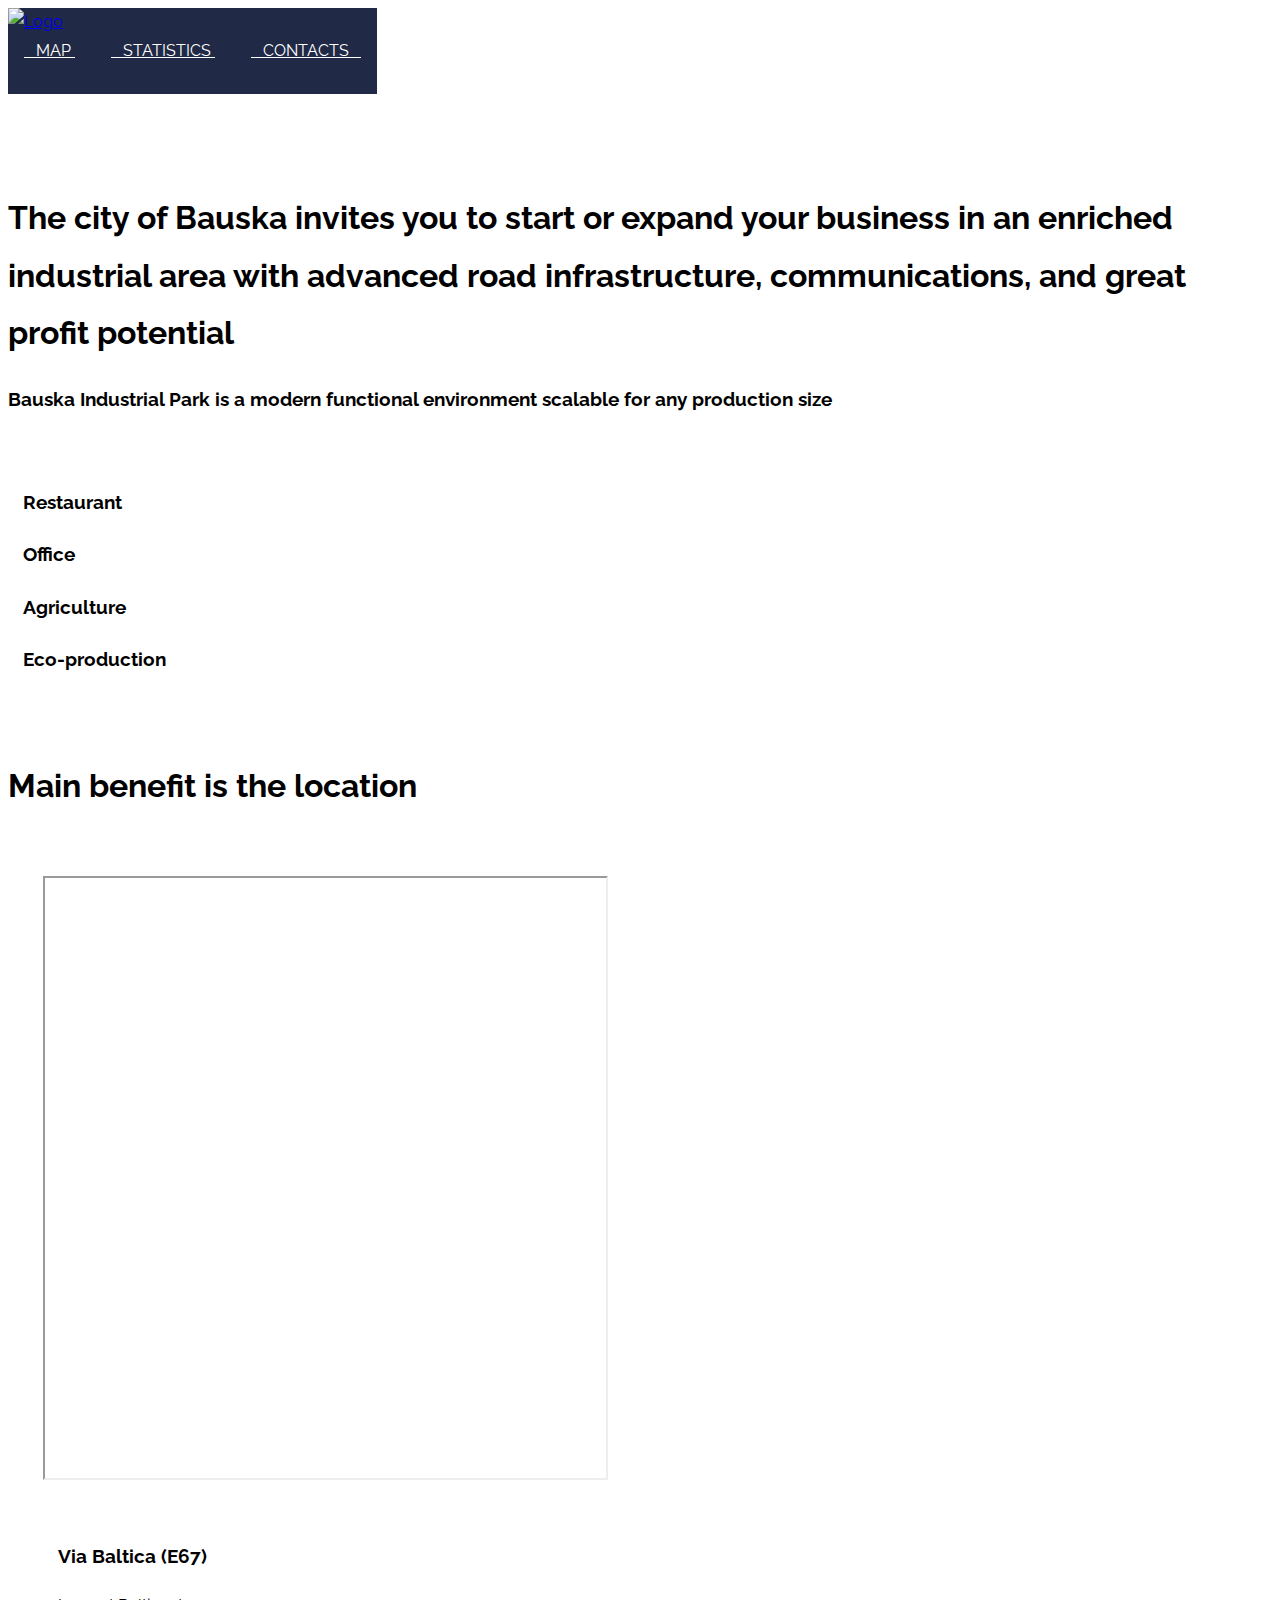
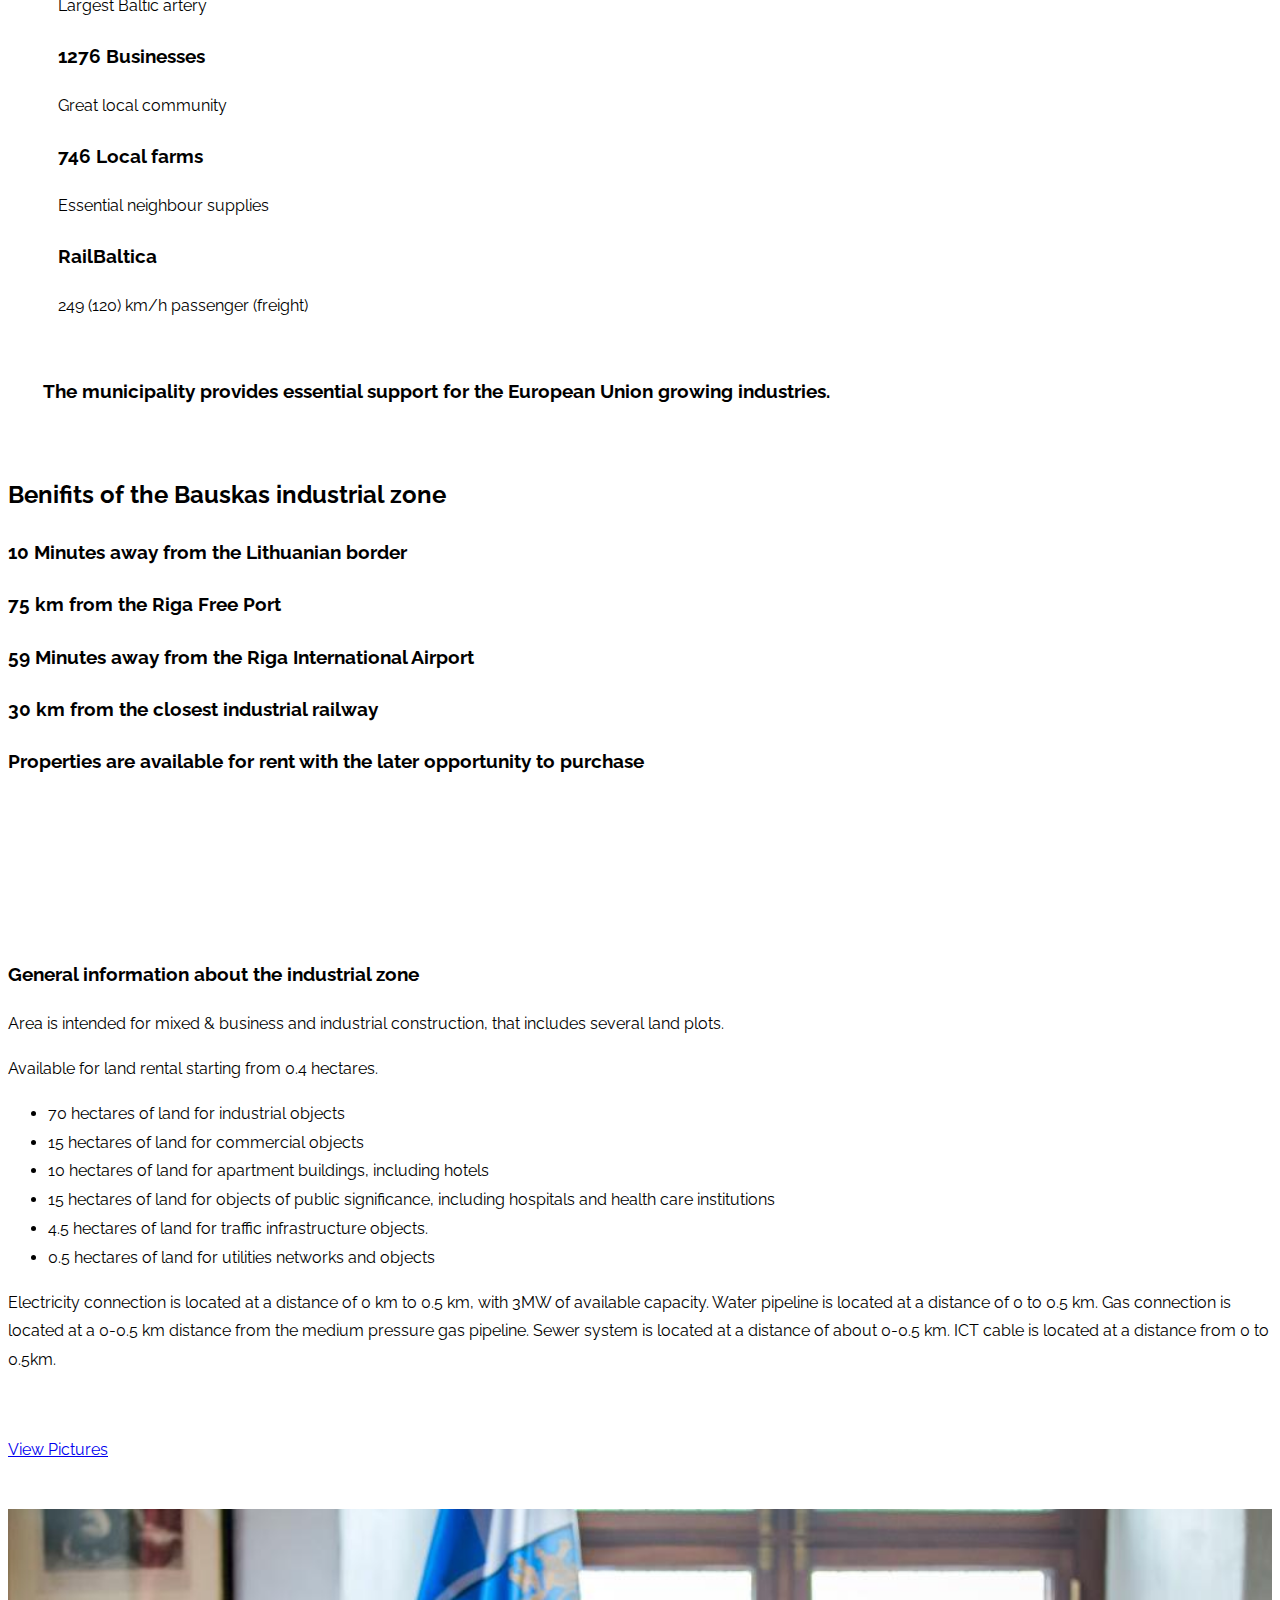
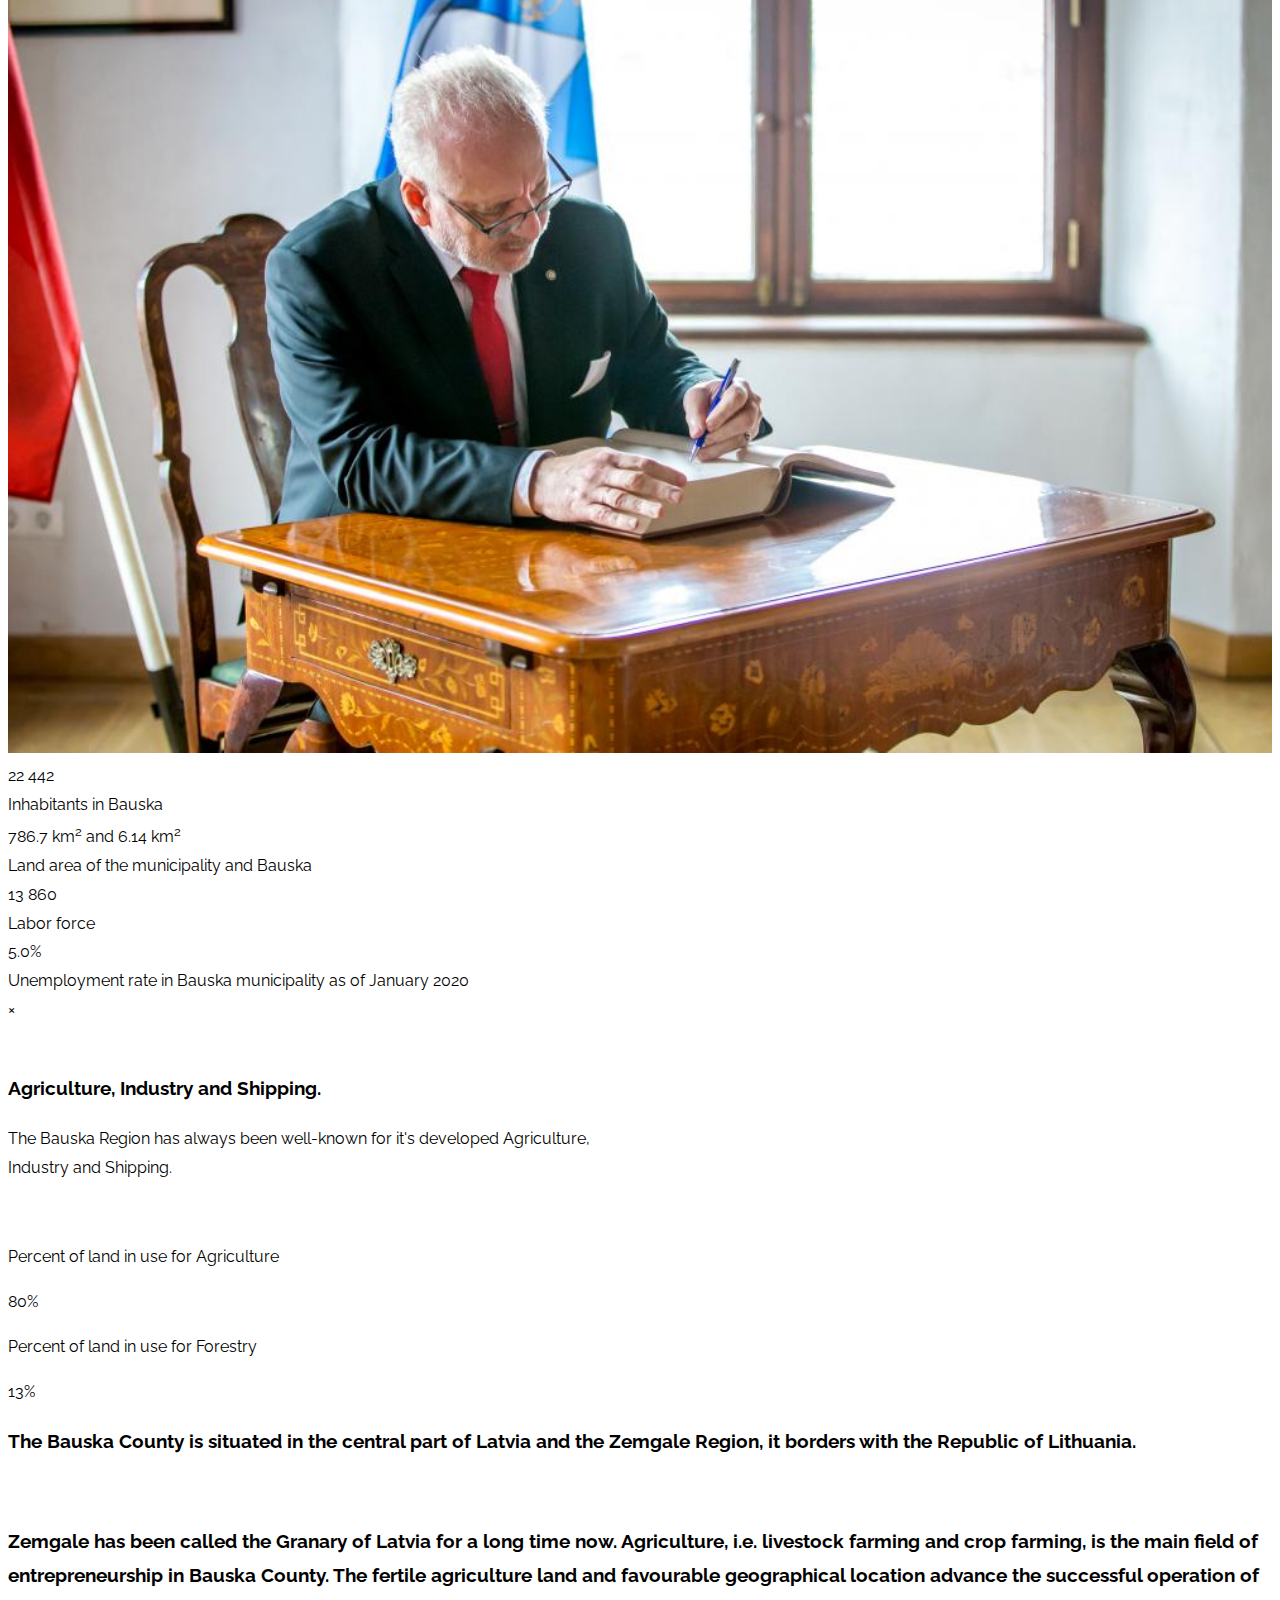
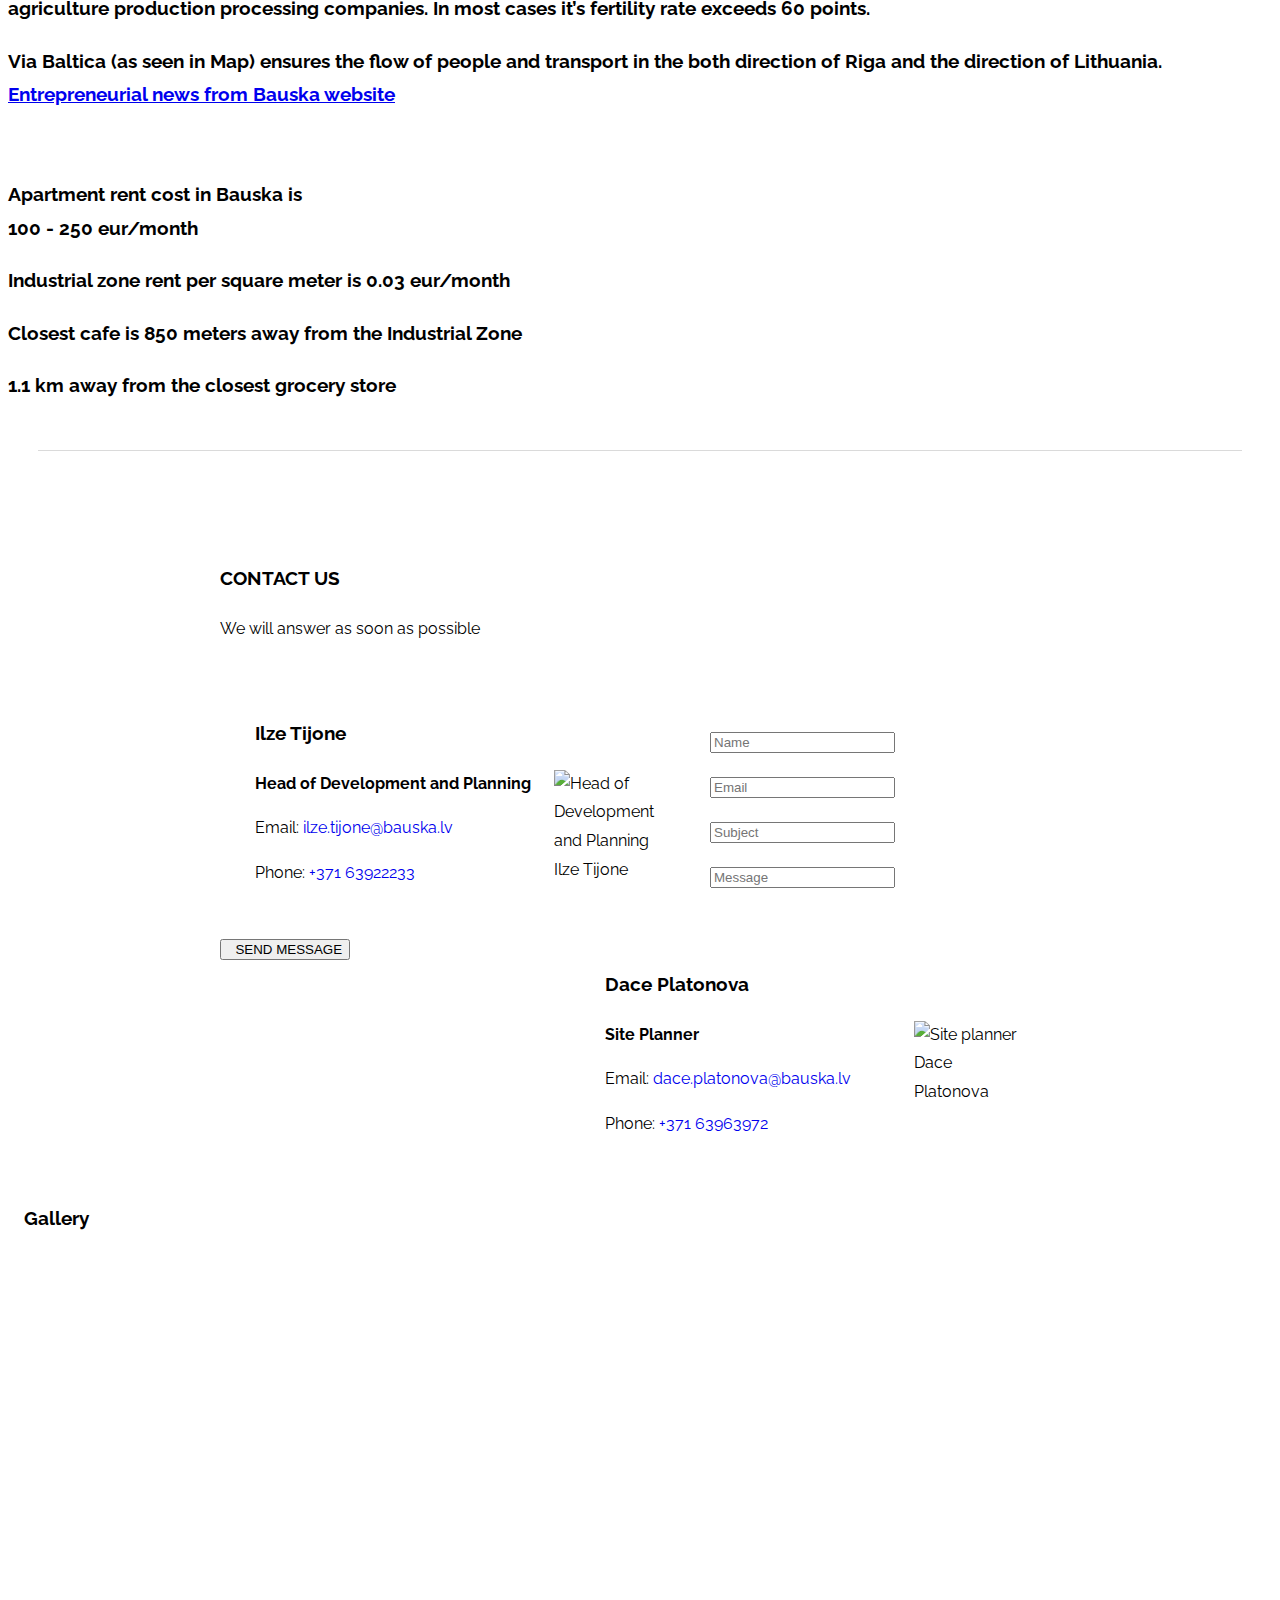
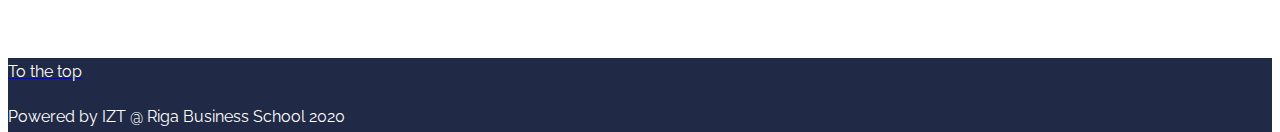
==== index.html @ b5bf2b2e "Merge branches 'master' and 'master' of https://github.com/Romans-Sleepwalking/IZT into master" ====
<!DOCTYPE html>
<html lang="en">
<head>
<title>Business in Bauska</title>
<link rel="shortcut icon" href="favicon.png" type="image/x-icon">
<meta charset="UTF-8">
<meta name="Description" content="Bauska Industrial & Logistics Park offers land for industry and production facilities in a great location with the necessary infrastructure.">
<meta name="theme-color" content="#202945"/>
<meta name="viewport" content="width=device-width, initial-scale=1">
<link rel="stylesheet" href="StyleShit_2.css">
<link rel="stylesheet" href="https://fonts.googleapis.com/css?family=Raleway&display=swap">
<!-- an old library <link rel="stylesheet" href="https://use.fontawesome.com/releases/v5.15.1/css/all.css"> -->
    <!-- the latest library --> <script src="https://kit.fontawesome.com/9f3296d911.js" crossorigin="anonymous"></script>
<link rel="stylesheet" href="https://unpkg.com/leaflet@1.7.1/dist/leaflet.css"
integrity="sha512-xodZBNTC5n17Xt2atTPuE1HxjVMSvLVW9ocqUKLsCC5CXdbqCmblAshOMAS6/keqq/sMZMZ19scR4PsZChSR7A=="
crossorigin=""/>
<link rel="preconnect" href="https://api.mapbox.com/">
<link rel="preconnect" href="https://i.ytimg.com/">
<meta name="google-site-verification" content="8befdf7PyjeFQFOHaPGNBQZvzkRqm1LrYSgdtpUJb5E" />
</head>
<div>
    <style>
        body,h1,h2,h3,h4,h5,h6 {font-family: "Raleway", sans-serif}
        body, html {
            height: 100%;
            line-height: 1.8;
        }
        /* Full height image header */
        .bgimg-1 {
            background-position: center;
            background-size: cover;
            background-image: url("/BIZ Website/IZT/Images/MainBG.jpg");
            min-height: 100%;
        }
        .w3-bar .w3-button {
            padding: 16px;
        }
        /* Styles for the map section */
        .leftfloat {
            float: left;
            width: 50%;
        }
        .fa-th {
            color: white;
        }
        .fa-envelope {
            color: white;
        }
    </style>
<!-- Navbar (sit on top) -->
<div class="w3-top">
    <div class="w3-bar w3-card" id="myNavbar" style="background-color: #202945; z-index:1001;position:fixed">
        <!--LOGO-->
        <div class="w3-bar-item">
        <a href="#home"><img src="Images/logo.svg" style="width:42.38px; height:45px" alt="Logo"></a>
        </div>
        <!-- Right-sided navbar links -->
        <div class="w3-right w3-hide-small">
            <!-- &#160; that is an extra space -->
            <a href="#map" class="w3-bar-item w3-button" style="color:white"><i class="fa fa-map"></i>&#160;&#160;&#160;MAP&#160;</a>
            <a href="#stats" class="w3-bar-item w3-button" style="color:white"><i class="fa fa-bar-chart"></i>&#160;&#160;&#160;STATISTICS&#160;</a>
            <a href="#contact" class="w3-bar-item w3-button" style="color:white"><i class="fa fa-paper-plane"></i>&#160;&#160;&#160;CONTACTS&#160;&#160;&#160;</a>
        </div>
        <!-- Hide right-floated links on small screens and replace them with a menu icon -->
        <a href="javascript:void(0)" class="w3-bar-item w3-button w3-right w3-hide-large w3-hide-medium" onclick="w3_open()">
            <i class="fa fa-bars"></i>
        </a>
    </div>
</div>
<!-- Sidebar on small screens when clicking the menu icon -->
<nav class="w3-sidebar w3-bar-block w3-black w3-card w3-animate-left w3-hide-medium w3-hide-large" style="display:none" id="mySidebar">
    <a href="javascript:void(0)" onclick="w3_close()" class="w3-bar-item w3-button w3-large w3-padding-16">Close ×</a>
    <a href="#map" onclick="w3_close()" class="w3-bar-item w3-button">MAP</a>
    <a href="#stats" onclick="w3_close()" class="w3-bar-item w3-button">STATS</a>
    <a href="#contact" onclick="w3_close()" class="w3-bar-item w3-button">CONTACTS</a>
</nav>
<!-- Welcome Video -->
<div id="home">
    
<div id="tm-video-container">
    <video autoplay muted loop id="tm-video">
        <!-- Video resolution should be 1600x900 -->
        <source src="video/welcomevideo_Trim.mp4" type="video/mp4">
    </video>
</div>
</div>

<!-- Intro and Map -->
    <div class="w3-container w3-row w3-center w3-padding-100">
        <h1>The city of Bauska invites you to start or expand your business in an enriched industrial area with advanced road infrastructure, communications, and great profit potential</h1>
        <h3>Bauska Industrial Park is a modern functional environment scalable for any production size</h3>
    </div>
    <div class="w3-container" style="padding:30px 15px 40px">
        <!-- Connotations with Icons -->
        <div class="w3-row-padding w3-center" style="margin-top:20px">
            <div class="w3-quarter">
                <i class="fas fa-utensils w3-margin-bottom w3-jumbo w3-center"></i>
                <h3>Restaurant<br/></h3>
            </div>
            <div class="w3-quarter">
                <i class="fas fa-building w3-margin-bottom w3-jumbo"></i>
                <h3>Office</h3>
            </div>
            <div class="w3-quarter">
                <i class="fas fa-tractor w3-margin-bottom w3-jumbo"></i>
                <h3>Agriculture</h3>
            </div>
            <div class="w3-quarter">
                <i class="fa fa-industry w3-margin-bottom w3-jumbo"></i>
                <h3>Eco-production</h3>
            </div>
        </div>
    </div>

    <div class="w3-container w3-row w3-center w3-padding-30">
        <h1>Main benefit is the location</h1>
    </div>

<script src="https://unpkg.com/leaflet@1.7.1/dist/leaflet.js"
   integrity="sha512-XQoYMqMTK8LvdxXYG3nZ448hOEQiglfqkJs1NOQV44cWnUrBc8PkAOcXy20w0vlaXaVUearIOBhiXZ5V3ynxwA=="
   crossorigin=""></script>
<div id="map">
<div id="mapid" style="margin-top:40px; float:right; width:50%; height:600px; position:relative; z-index: 998;">
<script type="text/javascript" src="geojson.js"></script>
<script>
    var mymap = L.map('mapid',{
        scrollWheelZoom: false
    }).setView([56.4096, 24.2236], 13);

    L.tileLayer('https://api.mapbox.com/styles/v1/{id}/tiles/{z}/{x}/{y}?access_token=pk.eyJ1Ijoia2tydWdzIiwiYSI6ImNrZ2Y2MmViZjB6dDUyeWxlZWE1eTk4NHUifQ.e_mPuWKu_BO3lJ4iGfLZ-g', {
        maxZoom: 18,
        attribution: 'Map data &copy; <a href="https://www.openstreetmap.org/">OpenStreetMap</a> contributors & <a href="http://edzl.lv/lv/projekta-norise/kartes">edzl</a>, ' +
            '<a href="https://creativecommons.org/licenses/by-sa/2.0/">CC-BY-SA</a>, ' +
            'Imagery © <a href="https://www.mapbox.com/">Mapbox</a>',
        id: 'mapbox/streets-v11',
        tileSize: 512,
        zoomOffset: -1
    }).addTo(mymap);

    //Icons
    var highvIcon = L.icon({
    iconUrl: 'Images/highv.svg',
    iconSize:     [25, 21.6], // size of the icon
    iconAnchor:   [12.5, 11], // point of the icon which will correspond to marker's location
    popupAnchor:  [0, -11] // point from which the popup should open relative to the iconAnchor
    });

    var sewageIcon = L.icon({
    iconUrl: 'Images/plumberSewage.svg',
    iconSize:     [25, 25],
    iconAnchor:   [12.5, 12.5],
    popupAnchor:  [0, -12.5]
    });

    var pinIcon = L.icon({
    iconUrl: 'Images/pinIcon.svg',
    iconSize:     [20, 20],
    iconAnchor:   [10, -10],
    popupAnchor:  [0, 10]
    });

    var gasIcon = L.icon({
    iconUrl: 'Images/gasIcon.svg',
    iconSize:     [20, 28],
    iconAnchor:   [10, 14],
    popupAnchor:  [0, -14]
    });

    var anchorIcon = L.icon({
    iconUrl: 'Images/anchor.svg',//251 × 304
    iconSize:     [25, 30.4],
    iconAnchor:   [12.5, 15.2],
    popupAnchor:  [0, -15.2]
    });

    var polyLidl7 = L.polygon([
    [56.405672, 24.227670],
    [56.405514, 24.227482],
    [56.403965, 24.225122],
    [56.404998, 24.222150],
    [56.405508, 24.222729],
    [56.405995, 24.223180]
    ],).bindPopup("<p>The area of this plot is 4.8 ha</p><p>Runway street 7</p><small>Plot-code: 4001 005 0344</small>").addTo(mymap);

    var polyB1 = L.polygon([
    [56.405781, 24.227707],
    [56.407867, 24.228097],
    [56.408074, 24.225968],
    [56.405921, 24.225451],
    ],).bindPopup("<p>The area of this plot is 3.1 ha</p><p>Biržu street 86</p>").addTo(mymap);

    var polyB2 = L.polygon([
    [56.403335, 24.224102],
    [56.403870, 24.222944],
    [56.402920, 24.221163],
    [56.402546, 24.222386],
    [56.402902, 24.223030],
    [56.403116, 24.223663]
    ],).bindPopup("<p>The area of this plot is 1.3 ha</p><p>Biržu street 86</p>").addTo(mymap);

    var polyB3 = L.polygon([
    [56.402439, 24.222719],
    [56.402397, 24.222740],
    [56.402243, 24.223191],
    [56.402267, 24.224489],
    [56.402730, 24.225229],
    [56.403110, 24.224328]
    ],).bindPopup("<p>The area of this plot is 0.7 ha</p><p>Biržu street 86</p>").addTo(mymap);

    var polyB4 = L.polygon([
    [56.403793, 24.226795],
    [56.404173, 24.225883],
    [56.403315, 24.224612],
    [56.402961, 24.225594]
    ],).bindPopup("<p>The area of this plot is 0.7 ha</p><p>Biržu street 86</p>").addTo(mymap);

    var polyB5 = L.polygon([
    [56.403846, 24.226849],
    [56.404214, 24.225926],
    [56.404873, 24.226956],
    [56.404558, 24.227815]
    ],).bindPopup("<p>The area of this plot is 0.7 ha</p><p>Biržu street 86</p>").addTo(mymap);

    var polyB6 = L.polygon([
    [56.404873, 24.226956],
    [56.404558, 24.227815],
    [56.404238, 24.230046],
    [56.403852, 24.230513],
    [56.402495, 24.232680],
    [56.402840, 24.242041],
    [56.403597, 24.242545],
    [56.406927, 24.239981],
    [56.407212, 24.236677],
    [56.405057, 24.236205],
    [56.405615, 24.228051]
    ],).bindPopup("<p>The area of this plot is 27 ha</p><p>Biržu street 86</p>").addTo(mymap);

    var polyB7 = L.polygon([
    [56.404446, 24.223475],
    [56.403938, 24.225079],
    [56.403407, 24.224424],
    [56.404024, 24.222965]
    ],).bindPopup("<p>The area of this plot is 0.7 ha</p><p>Biržu street 86</p>").addTo(mymap);

    var polyB8 = L.polygon([
    [56.404977, 24.222102],
    [56.404517, 24.221603],
    [56.404036, 24.222906],
    [56.404457, 24.223480]
    ],).bindPopup("<p>The area of this plot is 0.7 ha</p><p>Biržu street 86</p>").addTo(mymap);

    var polyB9 = L.polygon([
    [56.407105, 24.223260],
    [56.40607, 24.223263],
    [56.405909, 24.225408],
    [56.406986, 24.225664]
    ],).bindPopup("<p>The area of this plot is 1.4 ha</p><p>Biržu street 86</p>").addTo(mymap);
    var polyB10 = L.polygon([
    [56.407046, 24.225664],
    [56.408059, 24.225935],
    [56.408264, 24.223254],
    [56.407135, 24.223276]
    ],).bindPopup("<p>The area of this plot is 1.5 ha</p><p>Biržu street 86</p>").addTo(mymap);

    var polyB11 = L.polygon([
    [56.407936, 24.228029],
    [56.409492, 24.228208],
    [56.409129, 24.223351],
    [56.408369, 24.223351]
    ],).bindPopup("<p>The area of this plot is 4.6 ha</p><p>Biržu street 86</p>").addTo(mymap);

    var polyB12 = L.polygon([
    [56.407816, 24.228483],
    [56.407746, 24.229370],
    [56.406102, 24.22926],
    [56.406147, 24.228248]
    ],).bindPopup("p>The area of this plot is 2.0 ha</p><p>Biržu street 66</p><<small>Plot-code: 4001 005 0119</small>").addTo(mymap);

    var polyB13 = L.polygon([
    [56.406071, 24.229239],
    [56.406106, 24.228252],
    [56.405779, 24.228183],
    [56.405732, 24.229218]
    ],).bindPopup("<p>The area of this plot is 0.4 ha</p><p>Biržu street 86</p>").addTo(mymap);

    var polyB14 = L.polygon([
    [56.407723, 24.229411],
    [56.407426, 24.233195],
    [56.406583, 24.232821],
    [56.406767, 24.229378]
    ],).bindPopup("<p>The area of this plot is 2.2 ha</p><p>Biržu street 86</p>").addTo(mymap);

    var polyB15 = L.polygon([
    [56.406737, 24.229389],
    [56.405734, 24.229283],
    [56.405523, 24.232523],
    [56.406536, 24.2328]
    ],).bindPopup("<p>The area of this plot is 2.2 ha</p><p>Biržu street 86</p>").addTo(mymap);

    var polyB16 = L.polygon([
    [56.407402, 24.233262],
    [56.407221, 24.236352],
    [56.406331, 24.236084],
    [56.406571, 24.232897]
    ],).bindPopup("<p>The area of this plot is 2.2 ha</p><p>Biržu street 86</p>").addTo(mymap);

    var polyB17 = L.polygon([
    [56.406512, 24.232897],
    [56.406286, 24.236073],
    [56.405268, 24.235821],
    [56.405509, 24.232575]
    ],).bindPopup("<p>The area of this plot is 2.2 ha</p><p>Biržu street 86</p>").addTo(mymap);

    var polyB18 = L.polygon([
    [56.407046, 24.239909],
    [56.407957, 24.228511],
    [56.409592, 24.228776],
    [56.409919, 24.231641],
    [56.409176, 24.2318],
    [56.409046, 24.23446],
    [56.41015, 24.234294],
    [56.410542, 24.23789]
    ],).bindPopup("<p>The area of this plot is 14.5 ha</p><p>Biržu street 86</p>").addTo(mymap);

    var polyB19 = L.polygon([
    [56.409919, 24.231675],
    [56.409192, 24.231826],
    [56.409064, 24.234416],
    [56.410138, 24.234266]
    ],).bindPopup("<p>The area of this plot is 2.0 ha</p><small>Plot-code: 4001 005 0113</small><p>Biržu street 33</p>").addTo(mymap);

    var polyB20 = L.polygon([
    [56.40945, 24.223229],
    [56.406054, 24.223186],
    [56.405998, 24.223151],
    [56.405007, 24.222127],
    [56.404422, 24.221483],
    [56.406007, 24.21541]
    ],).bindPopup("<p>The area of this plot is 28.8 ha</p><p>Biržu street 86</p>").addTo(mymap);

    //for debug purposes
    // var popup = L.popup();

    // function onMapClick(e) {
    //     popup
    //         .setLatLng(e.latlng)
    //         .setContent("You clicked the map at " + e.latlng.toString())
    //         .openOn(mymap);
    // }

    // mymap.on('click', onMapClick);
    //end of debug
    var transformer = L.marker([56.404190, 24.229617], {icon: highvIcon}).addTo(mymap);
    var popup1 = transformer.bindPopup("<p>2.4 MW Transformer</p>");

    var sevage = L.marker([56.403335, 24.223909], {icon: sewageIcon}).addTo(mymap);
    var popup2 = sevage.bindPopup("<p>Sewage pump station</p>");

    var gas = L.marker([56.406185, 24.217021], {icon: gasIcon}).addTo(mymap);
    var popup4 = gas.bindPopup("<p>Medium pressure gas pipeline</p>");

    var anchorL = L.marker([56.522666, 20.980797], {icon: anchorIcon}).addTo(mymap);
    var popup5 = anchorL.bindPopup("<h3>Port of Liepaja</h3><p>One of the three largest Latvian ice-free ports provides reliable access 365 days a year</p><p>Nevertheless, there are still a number of port locations available for businesses, within customs-free zones and with direct sea access.</p>");

    var anchorR = L.marker([57.008309, 24.092331], {icon: anchorIcon}).addTo(mymap);
    var popup6 = anchorR.bindPopup("<h3>Port of Riga</h3><p>The largest Latvian ice-free port provides reliable access 365 days a year</p><p>Nevertheless, there are still a number of port locations available for businesses, within customs-free zones and with direct sea access.</p>");

    var anchorV = L.marker([57.397971, 21.560540], {icon: anchorIcon}).addTo(mymap);
    var popup7 = anchorV.bindPopup("<h3>Port of Ventspils</h3><p>One of the three largest Latvian ice-free ports provides reliable access 365 days a year</p><p>Nevertheless, there are still a number of port locations available for businesses, within customs-free zones and with direct sea access.</p>");

    // commented to hide the pin - it moves when zooming out
    // var centre = L.marker([56.4082863, 24.1876674], {icon: pinIcon}).addTo(mymap);
    // var popup3 = centre.bindPopup("<p>Centre of Bauska</p>");

    L.geoJSON(gasLine, {style:{color: "#cccc33"}}).bindPopup("<p>Medium pressure gas pipeline</p>").addTo(mymap);
    L.geoJSON(gasLine2, {style:{color: "#cccc33"}}).bindPopup("<p>Medium pressure gas pipeline</p>").addTo(mymap);
    L.geoJSON(munBorder, {style:{color: "#336699"}}).bindPopup("<p>Bauska Municipality border</p>").addTo(mymap);
    L.geoJSON(waterLine, {style:{color: "#33cccc"}}).bindPopup("<p>Water–line</p>").addTo(mymap);

    L.geoJSON(rails, {style:{color: "#cc6633"}}).bindPopup("<h2>RailBaltica</h2><p>Rail Baltica is an ongoing railway infrastructure project to link Finland, Estonia, Latvia, Lithuania and Poland with a European standard gauge rail line.</p><p>On the map is shown the track in Latvia. For more info visit railbaltica.org</p><h3>A freight connection to the Industrial Zone is possible (2 km).</h3>").addTo(mymap);

    L.geoJSON(e67, {style:{color: "#669966"}}).bindPopup("<h3>European route E67</h3><h3>Helsinki–Prague</h3>").addTo(mymap);

</script>
</div>
</div>
<div id="leftfloat" style="margin:auto; padding:40px 35px 25px">
    
<iframe title="Investing in Bauska Logistics Park" width="47%" height="600" src="https://www.youtube-nocookie.com/embed/v-hqi_98BxU?modestbranding=1&color=white" allow="accelerometer; autoplay; clipboard-write; encrypted-media; gyroscope; picture-in-picture" allowfullscreen></iframe>

    <div class="w3-container" style="padding:30px 15px 20px">
        <!-- Connotations with Icons -->
        <div class="w3-row-padding w3-center" style="margin-top:20px">
            <div class="w3-quarter">
                <i class="fas fa-road w3-margin-bottom w3-jumbo w3-center"></i>
                <h3>Via Baltica (E67)<br/></h3>
                <p class="w3-large">Largest Baltic artery</p>
            </div>
            <div class="w3-quarter">
                <i class="fas fa-city w3-margin-bottom w3-jumbo"></i>
                <h3>1276 Businesses</h3>
                <p class="w3-large">Great local community</p>
            </div>
            <div class="w3-quarter">
                <i class="fas fa-seedling w3-margin-bottom w3-jumbo"></i>
                <h3>746 Local farms</h3>
                <p class="w3-large">Essential neighbour supplies</p>
            </div>
            <div class="w3-quarter">
                <i class="fa fa-train w3-margin-bottom w3-jumbo"></i>
                <h3>RailBaltica</h3>
                <p class="w3-large">249 (120) km/h passenger (freight)</p>
            </div>
        </div>
    </div>
    <div class="w3-container w3-row w3-center w3-padding-10">
        <h3>The municipality provides essential support for the European Union growing industries.</h3>
    </div>
</div>
    <!-- About -->
<div id="stats" class="w3-container w3-row w3-center w3-dark-grey w3-padding-64">
    <h2>Benifits of the Bauskas industrial zone</h2>
    <h3>10 Minutes away from the Lithuanian border</h3>
    <h3>75 km from the Riga Free Port</h3>
    <h3>59 Minutes away from the Riga International Airport</h3>
    <h3>30 km from the closest industrial railway</h3>
    <h3>Properties are available for rent with the later opportunity to purchase</h3>
</div>

<div class="w3-container" style="padding:0px 16px 60px"></div>
    <!-- Paragraph + Image -->
    <div class="w3-row-padding" style="margin-top:100px">
        <div class="w3-col m6">
            <h3>General information about the industrial zone</h3>
            <p>Area is intended for mixed & business and industrial construction, that includes several land plots.</p><p>Available for land rental starting from 0.4 hectares.</p>
                <ul><li>70 hectares of land for industrial objects</li><li>15 hectares of land for commercial objects</li><li>10 hectares of land for apartment buildings, including hotels</li><li>15 hectares of land for objects of public significance, including hospitals and health care institutions</li><li>4.5 hectares of land for traffic infrastructure objects.</li> <li>0.5 hectares of land for utilities networks and objects</li></ul>
                <p>Electricity connection is located at a distance of 0 km to 0.5 km, with 3MW of available capacity.
                    Water pipeline is located at a distance of 0 to 0.5 km. Gas connection is located at a 0-0.5 km distance from the medium pressure gas pipeline. Sewer system is located at a distance of about 0-0.5 km. ICT cable is located at a distance from 0 to 0.5km.</p><br>
            <p><a href="#work" class="w3-button w3-black"><i class="fa fa-th"> </i> View Pictures</a></p><br>

        </div>
        <div class="w3-col m6">
            <img class="w3-image w3-round-large" src="Images/17037.jpg" width="100%" alt="Bauska">
        </div>
    </div>
</div>
<!-- Statistics in numbers https://data.csb.gov.lv/pxweb/lv/iedz/iedz__iedzrakst/IRG010.px/-->
<div class="w3-container w3-row w3-center w3-dark-grey w3-padding-64">
    <div class="w3-quarter">
        <span class="w3-xxlarge">22 442</span>
        <br>Inhabitants in Bauska
    </div>
    <div class="w3-quarter">
        <span class="w3-xxlarge">786.7 km<sup>2</sup> and 6.14 km<sup>2</sup></span>
        <br>Land area of the municipality and Bauska
        <!-- From bauska.lv website -->
    </div>
    <div class="w3-quarter">
        <span class="w3-xxlarge">13 860</span>
        <br>Labor force
    </div>
    <div class="w3-quarter">
        <span class="w3-xxlarge">5.0%</span>
        <br>Unemployment rate in Bauska municipality as of January 2020
    </div>
</div>
<!-- Modal for full size images on click-->
<div id="modal01" class="w3-modal w3-black" onclick="this.style.display='none'">
    <span class="w3-button w3-xxlarge w3-black w3-padding-large w3-display-topright" title="Close Gallery">×</span>
    <div class="w3-modal-content w3-animate-zoom w3-center w3-transparent w3-padding-64">
        <img id="img01" src="#" class="w3-image" alt="">
        <p id="caption" class="w3-opacity w3-large"></p>
    </div>
</div>
<!-- Statistics in percents -->
<div class="w3-container w3-light-grey w3-padding-64">
    <div class="w3-row-padding">
        <div class="w3-col m6">
            <h3>Agriculture, Industry and Shipping.</h3>
            <p>The Bauska Region has always been well-known for it's developed Agriculture,<br>
                Industry and Shipping.
            </p>
            <p><br>
                
            </p>
        </div>
        <div class="w3-col m6">
            <p class="w3-wide w3-large"><i class="fa w3-margin-right"></i>Percent of land in use for Agriculture</p>
            <div class="w3-grey">
                <div class="w3-container w3-dark-grey w3-center w3-large" style="width:80%">80%</div>
            </div>
            <p class="w3-wide w3-large"><i class="fa w3-margin-right"></i>Percent of land in use for Forestry</p>
            <div class="w3-grey">
                <div class="w3-container w3-dark-grey w3-center w3-large" style="width:13%">13%</div>
            </div>
            <!-- <p class="w3-wide w3-large"><i class="fa w3-margin-right"></i>Something-3</p>
            <div class="w3-grey">
                <div class="w3-container w3-dark-grey w3-center w3-large" style="width:75%">75%</div>
            </div> -->
        </div>
    </div>
</div>
<div class="w3-container w3-row w3-center w3-padding-48">
<h3>The Bauska County is situated in the central part of Latvia and the Zemgale Region, it borders with the Republic of Lithuania.</h3><br><h3>Zemgale has been called the Granary of Latvia for a long time now. Agriculture, i.e. livestock farming and crop farming, is the main field of entrepreneurship in Bauska County. The fertile agriculture land and favourable geographical location advance the successful operation of agriculture production processing companies. In most cases it’s fertility rate exceeds 60 points.</h3><h3>Via Baltica (as seen in Map) ensures the flow of people and transport in the both direction of Riga and the direction of Lithuania.
<a href="#" target="_blank" id="newsHyper" onclick="openNews();">Entrepreneurial news from Bauska website</a></h3>
    <br>
    <div class="w3-container w3-padding-64">
        <div class="w3-row-padding">
        <div class="w3-quarter">
            <h3>Apartment rent cost in Bauska is<br>100 - 250 eur/month</h3>
        </div>
        <div class="w3-quarter">
            <h3>Industrial zone rent per square meter is 0.03 eur/month</h3>
        </div>
        <div class="w3-quarter">
            <h3>Closest cafe is 850 meters away from the Industrial Zone</h3>
        </div>
        <div class="w3-quarter">
            <h3>1.1 km away from the closest grocery store</h3>
        </div>
        <br>
    </div>
    </div>
    <div style="height:30%">
    <div class="infogram-embed" data-id="b69dc146-36cb-4854-8826-43c922db9e33" data-type="interactive" data-title="User Dashboard"></div><script>!function(e,i,n,s){var t="InfogramEmbeds",d=e.getElementsByTagName("script")[0];if(window[t]&&window[t].initialized)window[t].process&&window[t].process();else if(!e.getElementById(n)){var o=e.createElement("script");o.async=1,o.id=n,o.src="https://e.infogram.com/js/dist/embed-loader-min.js",d.parentNode.insertBefore(o,d)}}(document,0,"infogram-async");</script><div style="padding:8px 0;font-family:Arial!important;font-size:13px!important;line-height:15px!important;text-align:center;border-top:1px solid #dadada;margin:0 30px"></div>
    </div>
    <!-- Link to News -->

    <script>
    function openNews() {
        var d = new Date();
        var month = new Array(); month[0] = "janvaris"; month[1] = "februaris"; month[2] = "marts"; month[3] = "aprilis"; month[4] = "maijs"; month[5] = "junijs"; month[6] = "julijs"; month[7] = "augusts"; month[8] = "septembris"; month[9] = "oktobris"; month[10] = "novembris"; month[11] = "decembris";
        document.getElementById("newsHyper").href="https://webtranslate.tilde.com/en/Translate/Website?url=https://www.bauska.lv/lv/uznemejdarbiba/jaunumi/"+d.getFullYear()+"/"+month[d.getMonth()]; 
    }
    </script>
</div>
<!-- Email API -->
<div class="w3-container w3-light-grey" style="padding:76px 32px" id="contact">
    <div style="margin:auto; width:70%">
    <h3 class="w3-center">CONTACT US</h3>
    <p class="w3-center w3-large">We will answer as soon as possible</p>
    <div style="margin-top:40px">
        <div style="float:left; width:50%; margin:auto; padding:15px 35px 25px">
            <h3>Ilze Tijone</h3>
            <img class="w3-image w3-round" style="float:right; width:121px; height:140px" src="Images/IlzeCrop.jpg" alt="Head of Development and Planning Ilze Tijone">
            <b>Head of Development and Planning</b>
            <p><i class="fas fa-at fa-fw w3-xlarge w3-margin-right" style="color:black"></i> Email: <a href="mailto:ilze.tijone@bauska.lv" style="text-decoration:none">ilze.tijone@bauska.lv</a></p>
            <p><i class="fas fa-phone-alt fa-fw w3-xlarge w3-margin-right"></i> Phone: <a href="tel:37163922233" style="text-decoration:none">+371 63922233</a>
        </div>
        <div style="float:right; width:50%; margin:auto; padding:15px 35px 25px">
            <h3>Dace Platonova</h3>
            <img class="w3-image w3-round" style="float:right; width:111px; height:140px" src="Images/DaceCrop.jpg" alt="Site planner Dace Platonova">
            <b>Site Planner</b>
            <p><i class="fas fa-at fa-fw w3-xlarge w3-margin-right" style="color:black"></i> Email: <a href="mailto:dace.platonova@bauska.lv" style="text-decoration:none">dace.platonova@bauska.lv</a></p>
            <p><i class="fas fa-phone-alt fa-fw w3-xlarge w3-margin-right"></i> Phone: <a href="tel:37163963972" style="text-decoration:none">+371 63963972</a></p>
            </div>
        <br>
        <form action="/action_page.php" target="_blank">
            <p><input id="nameMsg" class="w3-input w3-border" type="text" placeholder="Name" required name="Name"></p>
            <p><input id="email" class="w3-input w3-border" type="text" placeholder="Email" required name="Email"></p>
            <p><input id="subj" class="w3-input w3-border" type="text" placeholder="Subject" required name="Subject"></p>
            <p><input id="msg" class="w3-input w3-border" type="text" placeholder="Message" required name="Message"></p>
            <!-- <label for="nameMsg">Enter your name to contact us.</label>
            <label for="email">Enter your email</label>
            <label for="subj">Enter the subject of your message</label>
            <label for="msg">Message text goes here</label> -->
            <p>
                <button class="w3-button w3-black" type="submit">
                    <i class="fa fa-paper-plane"></i>&#160;&#160;SEND MESSAGE
                </button>
            </p>
        </form>
    </div>
    </div>
</div>
<!-- Media -->
<div class="w3-container" style="padding:128px 16px" id="work">
    <h3 class="w3-center">Gallery</h3>
    <div class="w3-row-padding" style="margin-top:64px">
        <div class="w3-col l3 m6">
            <img src="https://trello-attachments.s3.amazonaws.com/5f591c0eca81bf0ed55d8f43/5f8b1217333f5d2629ce680e/43356e610f5151bd20d364d7ffd78077/IMG_20201017_184804_978.jpg" style="width:100%" onclick="onClick(this)" class="w3-hover-opacity" loading="lazy" alt="Bauska Investment Greenfield 1">
        </div>
        <div class="w3-col l3 m6">
            <img src="/Images/Gallery_HQ.jpg" style="width:100%" onclick="onClick(this)" class="w3-hover-opacity" loading="lazy" alt="Image 2">
        </div>
        <div class="w3-col l3 m6">
            <img src="/Images/Gallery_HQ.jpg" style="width:100%" onclick="onClick(this)" class="w3-hover-opacity" loading="lazy" alt="Image 3">
        </div>
        <div class="w3-col l3 m6">
            <img src="/Images/Gallery_HQ.jpg" style="width:100%" onclick="onClick(this)" class="w3-hover-opacity" loading="lazy" alt="Image 4">
        </div>
    </div>
    <div class="w3-row-padding w3-section">
        <div class="w3-col l3 m6">
            <img src="https://trello-attachments.s3.amazonaws.com/5f591c0eca81bf0ed55d8f43/5f8b1217333f5d2629ce680e/58788cda5a61077eef2c295023e41ff0/IMG_20201017_184800_350.jpg" style="width:100%" onclick="onClick(this)" class="w3-hover-opacity" loading="lazy" alt="Bauska Investment Greenfield">
        </div>
        <div class="w3-col l3 m6">
            <img src="/Images/IZT_car.jpg" style="width:100%" onclick="onClick(this)" class="w3-hover-opacity" loading="lazy" alt="A truck on Lidlauka Street, Bauska">
        </div>
        <div class="w3-col l3 m6">
            <img src="https://trello-attachments.s3.amazonaws.com/5f591c0eca81bf0ed55d8f43/5f8b1217333f5d2629ce680e/f2b0b37a8700c7b331771ff1ac315ec1/IMG_20201017_184811_269.jpg" style="width:100%" onclick="onClick(this)" class="w3-hover-opacity" loading="lazy" alt="Bauska Investment Greenfield">
        </div>
        <div class="w3-col l3 m6">
            <img src="https://trello-attachments.s3.amazonaws.com/5f591c0eca81bf0ed55d8f43/5f8b1217333f5d2629ce680e/d2cb4765666fb1a3907d5e19dbd29e77/IMG_20201017_184801_367.jpg" style="width:100%" onclick="onClick(this)" class="w3-hover-opacity" loading="lazy" alt="Bauska Investment Greenfield">
        </div>
    </div>
</div>
<!-- Footer -->
<footer class="w3-center w3-padding-64" style="background-color:#202945">
    <a href="#home" class="w3-button w3-dark-grey"><i class="fa fa-arrow-up w3-margin-right"></i><span style="color:white">To the top</span></a>
    <p style="color:white">Powered by IZT @ Riga Business School 2020</p>
</footer>
<script>
    // Modal Image Gallery
    function onClick(element) {
        document.getElementById("img01").src = element.src;
        document.getElementById("modal01").style.display = "block";
        var captionText = document.getElementById("caption");
        captionText.innerHTML = element.alt;
    }


    // Toggle between showing and hiding the sidebar when clicking the menu icon
    var mySidebar = document.getElementById("mySidebar");

    function w3_open() {
        if (mySidebar.style.display === 'block') {
            mySidebar.style.display = 'none';
        } else {
            mySidebar.style.display = 'block';
        }
    }

    // Close the sidebar with the close button
    function w3_close() {
        mySidebar.style.display = "none";
    }
</script>
</body>
</html>
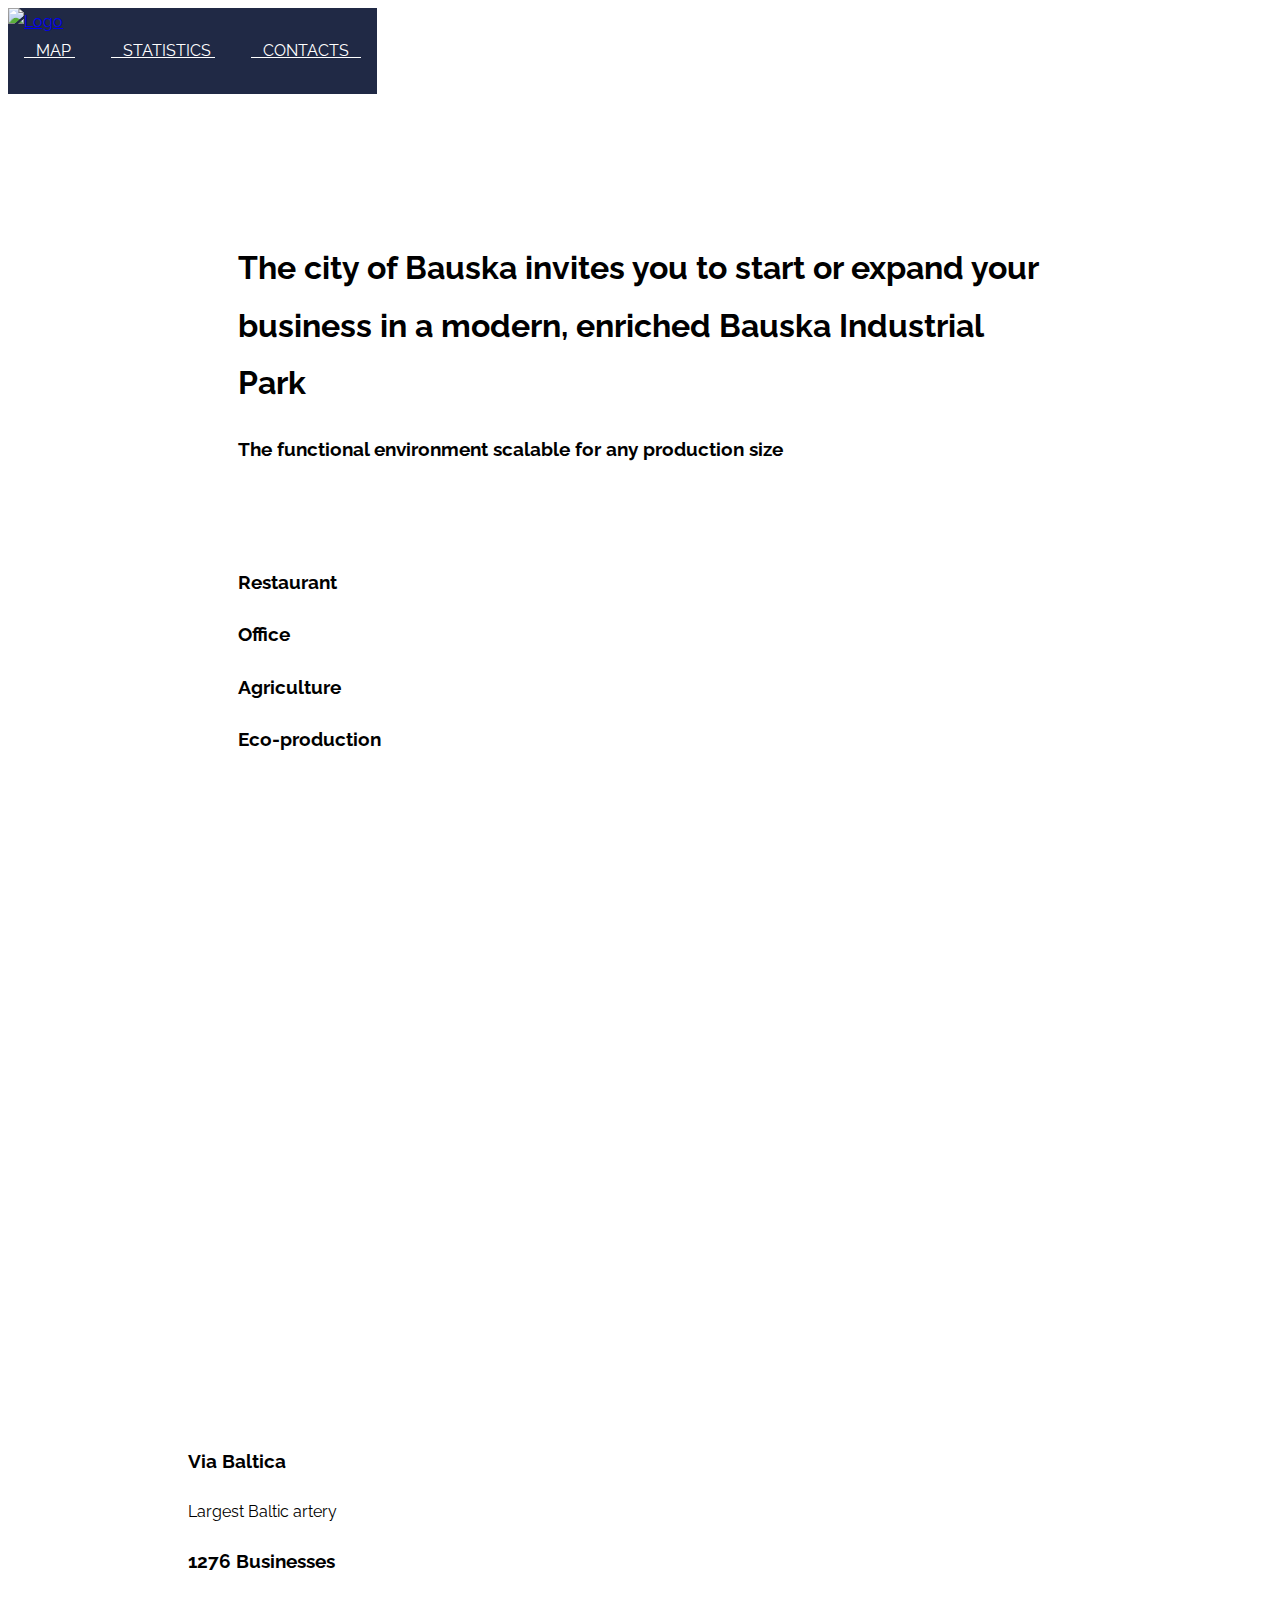
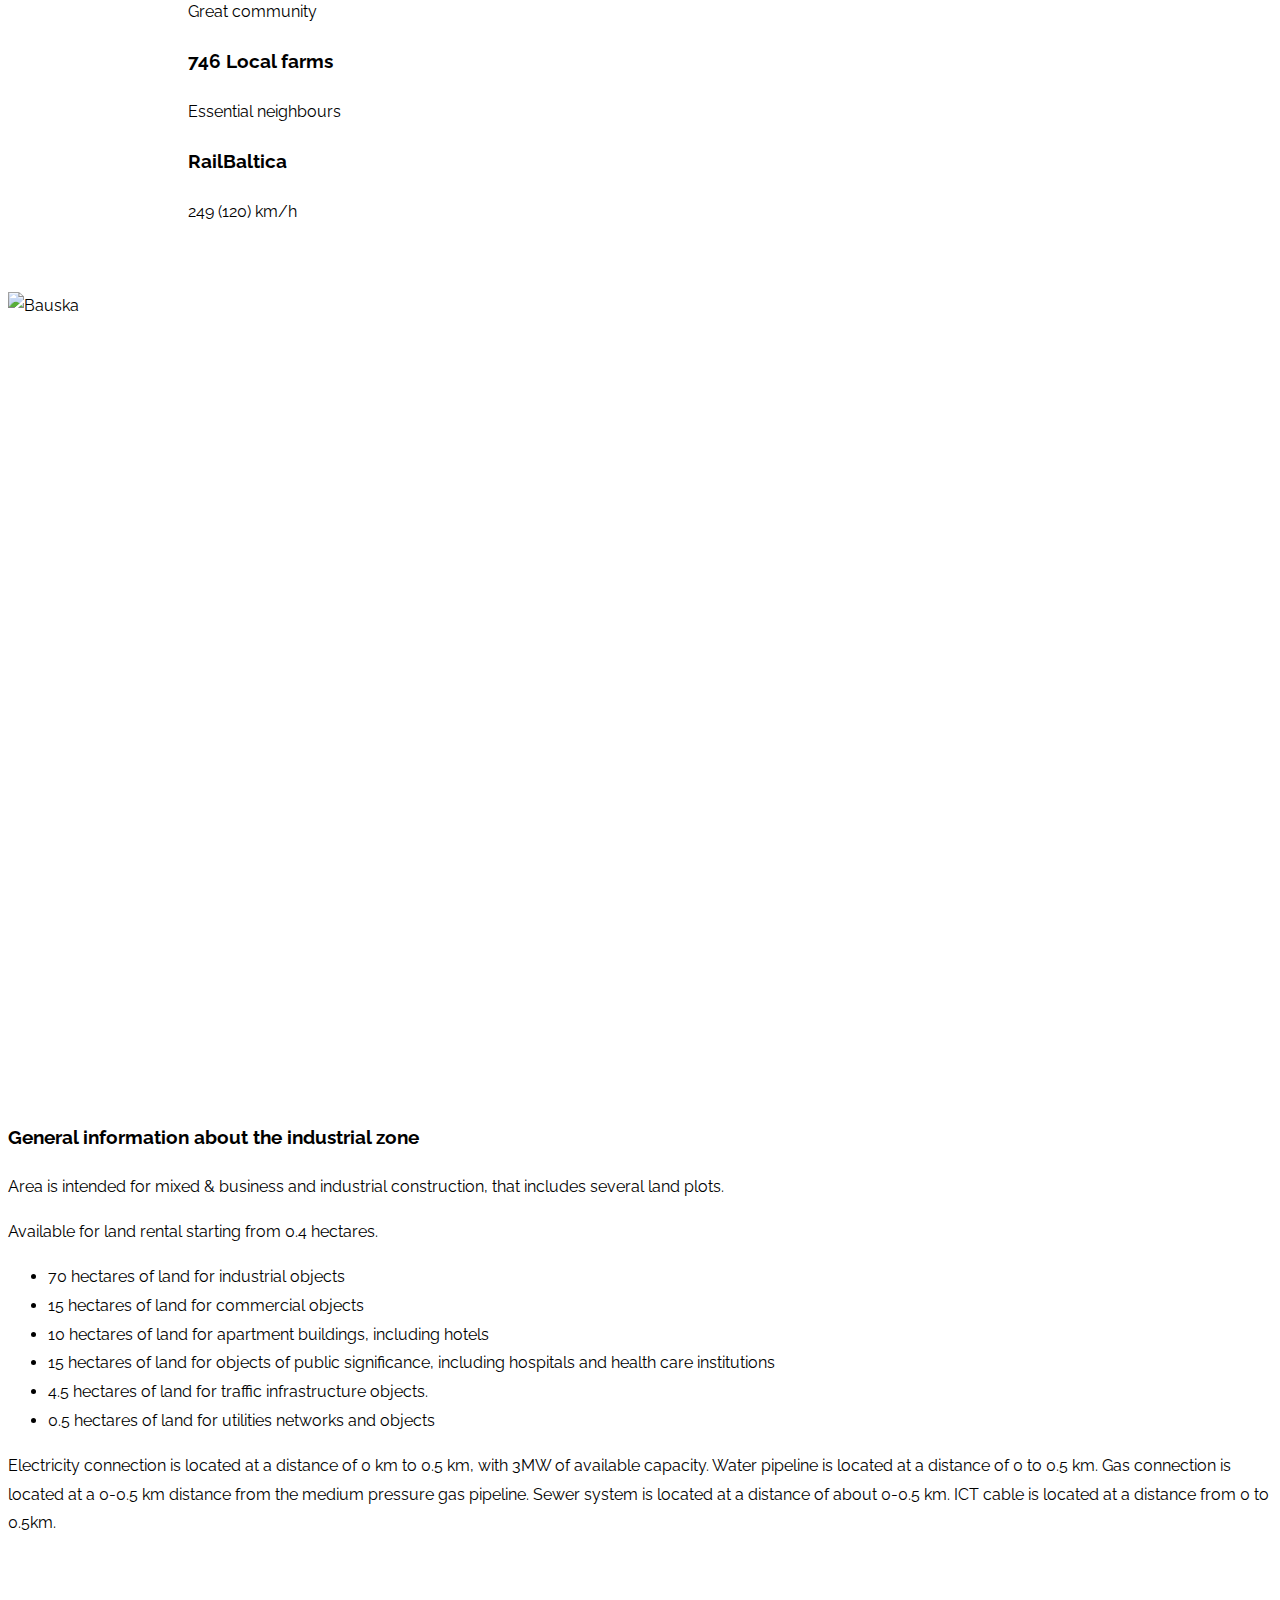
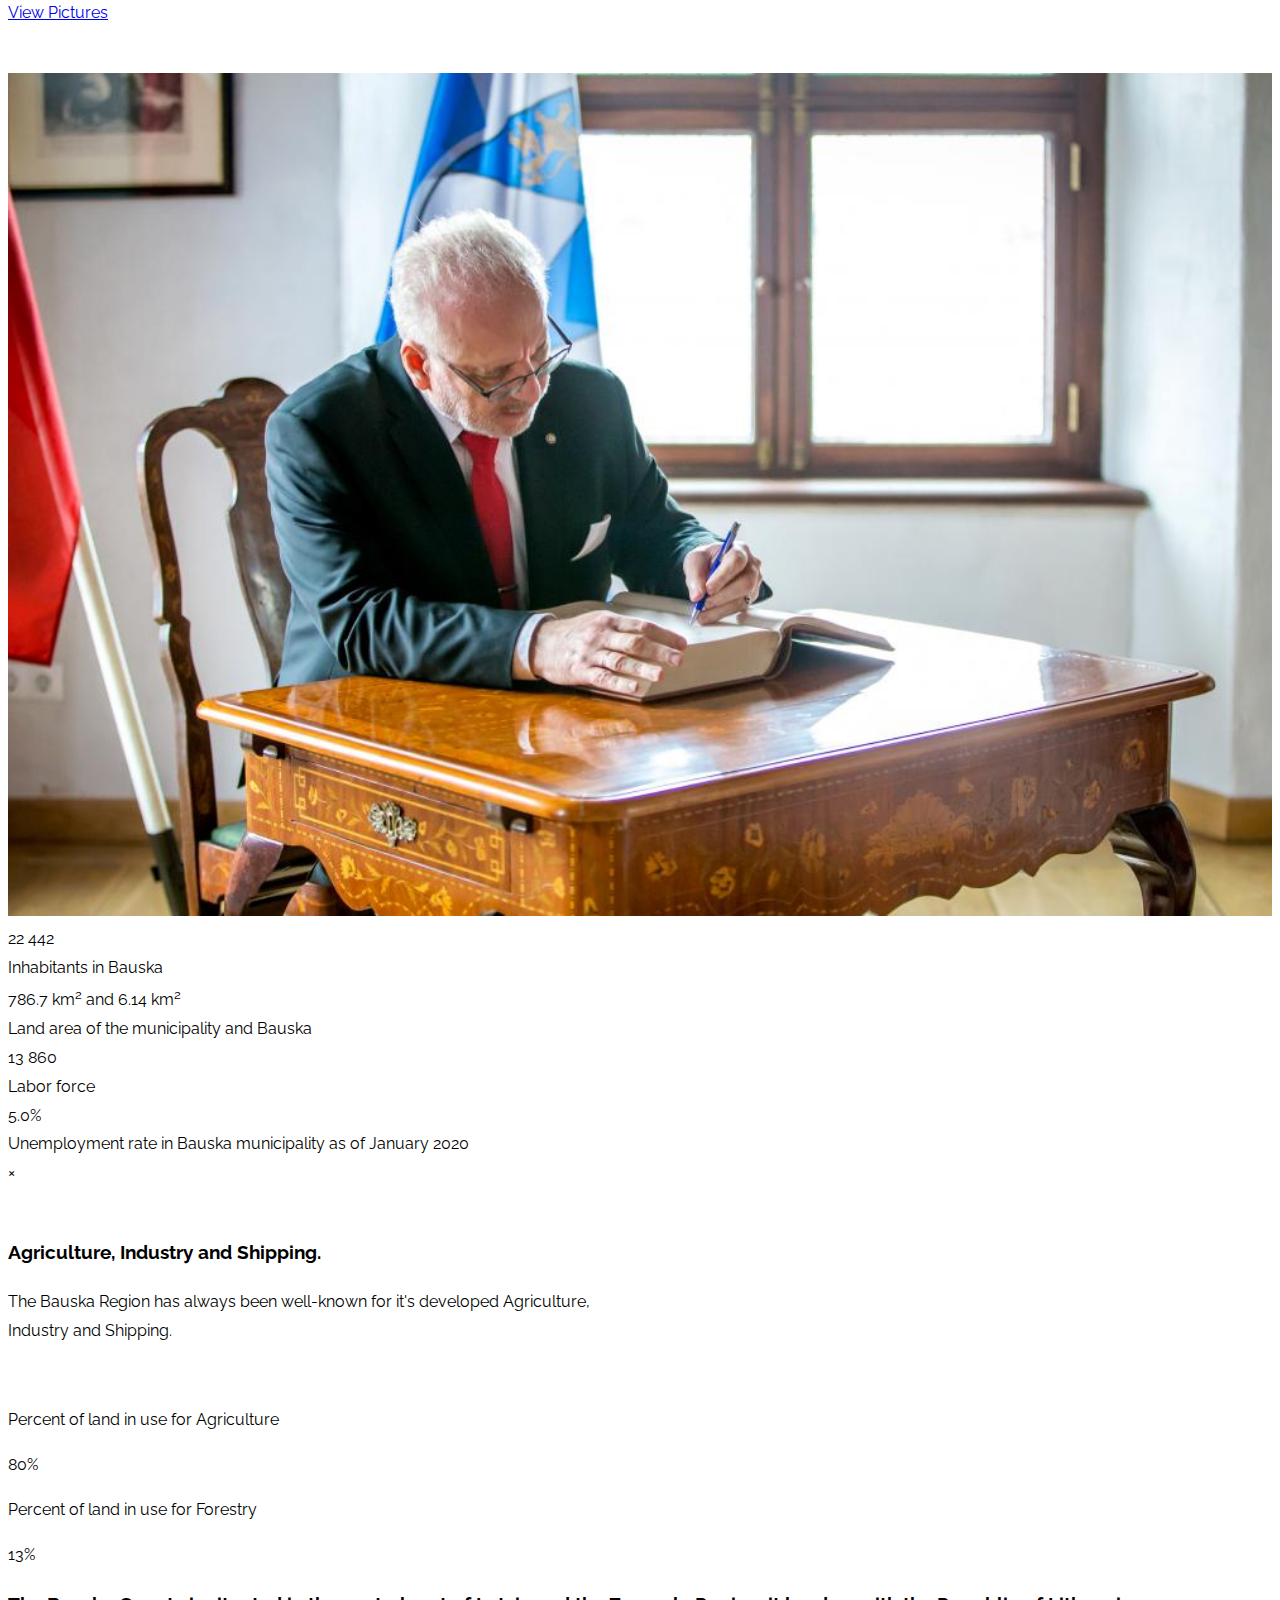
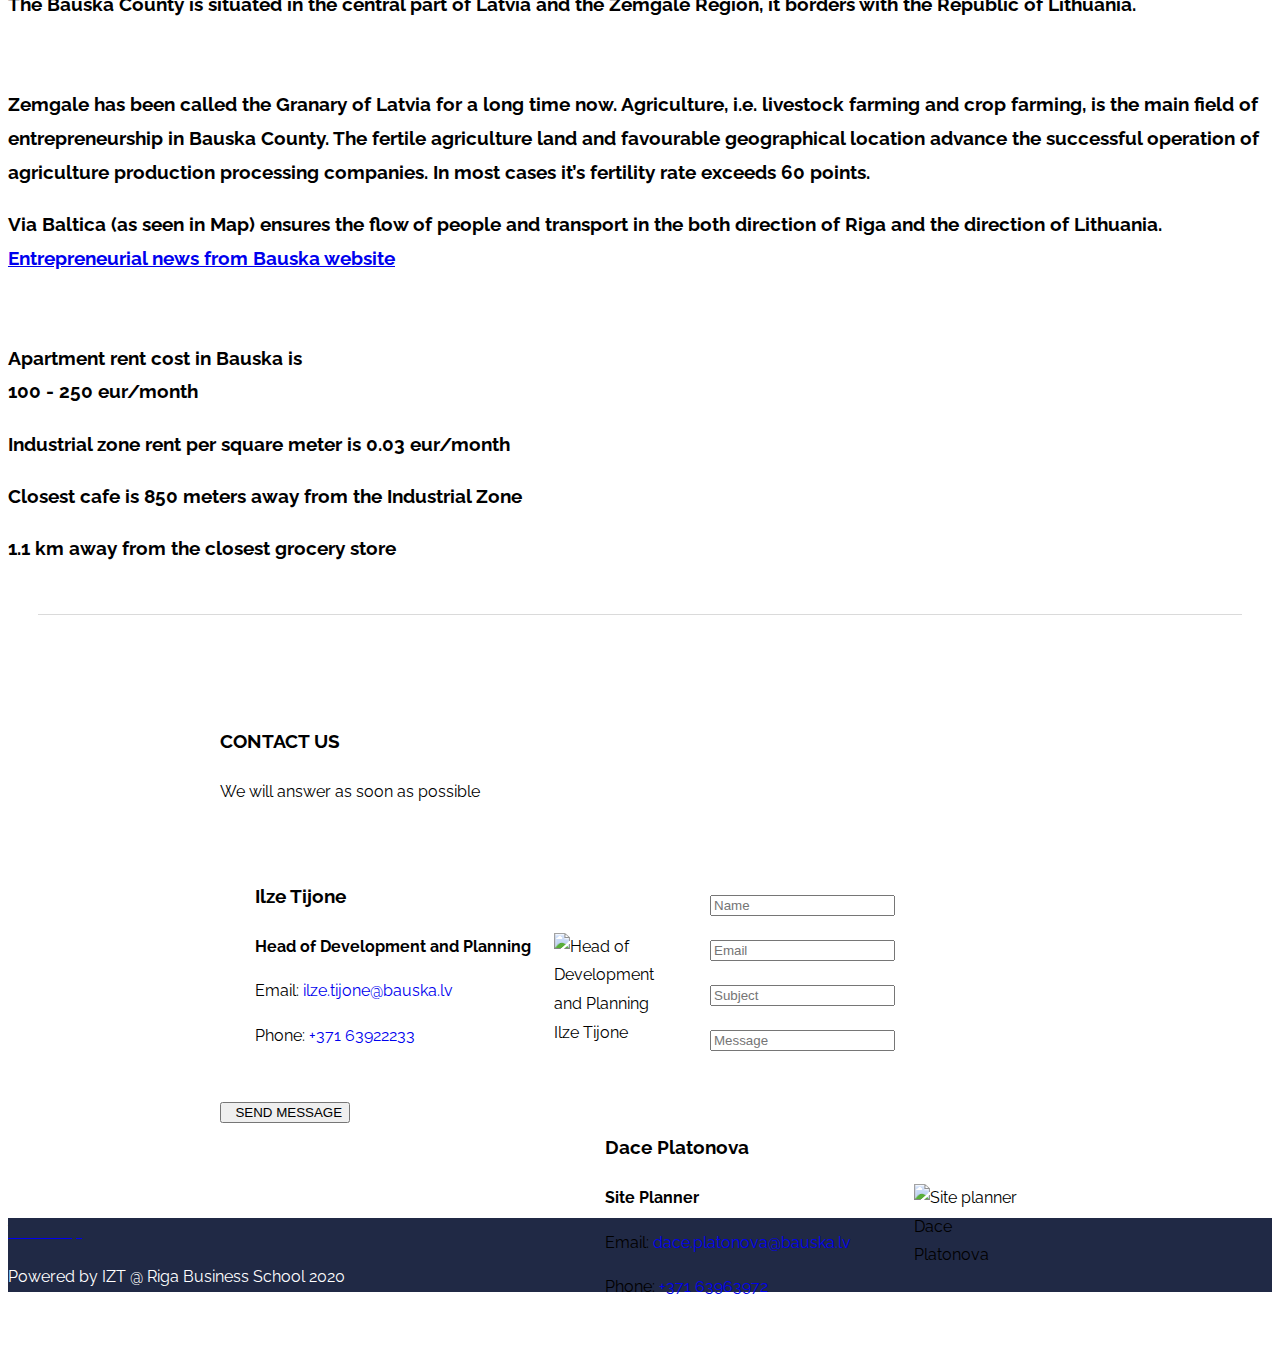
==== commit 0a167f26: "Some UI fixes" ====
--- a/index.html
+++ b/index.html
@@ -52,7 +52,7 @@
     <div class="w3-bar w3-card" id="myNavbar" style="background-color: #202945; z-index:1001;position:fixed">
         <!--LOGO-->
         <div class="w3-bar-item">
-        <a href="#home"><img src="Images/logo.svg" style="width:42.38px; height:45px" alt="Logo"></a>
+        <a href="#home"><img src="Images/logo_horizontal.svg" style="height:46px" alt="Logo"></a>
         </div>
         <!-- Right-sided navbar links -->
         <div class="w3-right w3-hide-small">
@@ -76,7 +76,7 @@
 </nav>
 <!-- Welcome Video -->
 <div id="home">
-    
+
 <div id="tm-video-container">
     <video autoplay muted loop id="tm-video">
         <!-- Video resolution should be 1600x900 -->
@@ -86,11 +86,11 @@
 </div>
 
 <!-- Intro and Map -->
-    <div class="w3-container w3-row w3-center w3-padding-100">
-        <h1>The city of Bauska invites you to start or expand your business in an enriched industrial area with advanced road infrastructure, communications, and great profit potential</h1>
-        <h3>Bauska Industrial Park is a modern functional environment scalable for any production size</h3>
-    </div>
-    <div class="w3-container" style="padding:30px 15px 40px">
+    <div class="w3-container w3-row w3-center" style="padding:50px 230px 30px 230px">
+        <h1>The city of Bauska invites you to start or expand your business in a modern, enriched Bauska Industrial Park</h1>
+        <h3>The functional environment scalable for any production size</h3>
+    </div>
+    <div class="w3-container" style="padding:30px 230px 70px 230px">
         <!-- Connotations with Icons -->
         <div class="w3-row-padding w3-center" style="margin-top:20px">
             <div class="w3-quarter">
@@ -110,19 +110,17 @@
                 <h3>Eco-production</h3>
             </div>
         </div>
-    </div>
-
-    <div class="w3-container w3-row w3-center w3-padding-30">
-        <h1>Main benefit is the location</h1>
     </div>
 
 <script src="https://unpkg.com/leaflet@1.7.1/dist/leaflet.js"
    integrity="sha512-XQoYMqMTK8LvdxXYG3nZ448hOEQiglfqkJs1NOQV44cWnUrBc8PkAOcXy20w0vlaXaVUearIOBhiXZ5V3ynxwA=="
    crossorigin=""></script>
+
 <div id="map">
-<div id="mapid" style="margin-top:40px; float:right; width:50%; height:600px; position:relative; z-index: 998;">
+<div id="mapid" style="margin:0px 280px; float:right; width:70%; height:600px; position:relative; z-index: 998;">
 <script type="text/javascript" src="geojson.js"></script>
 <script>
+
     var mymap = L.map('mapid',{
         scrollWheelZoom: false
     }).setView([56.4096, 24.2236], 13);
@@ -382,54 +380,50 @@
     L.geoJSON(e67, {style:{color: "#669966"}}).bindPopup("<h3>European route E67</h3><h3>Helsinki–Prague</h3>").addTo(mymap);
 
 </script>
-</div>
-</div>
-<div id="leftfloat" style="margin:auto; padding:40px 35px 25px">
-    
-<iframe title="Investing in Bauska Logistics Park" width="47%" height="600" src="https://www.youtube-nocookie.com/embed/v-hqi_98BxU?modestbranding=1&color=white" allow="accelerometer; autoplay; clipboard-write; encrypted-media; gyroscope; picture-in-picture" allowfullscreen></iframe>
-
-    <div class="w3-container" style="padding:30px 15px 20px">
+
+</div>
+</div>
+</center>
+
+    <div class="w3-container" style="padding:30px 180px 50px 180px">
         <!-- Connotations with Icons -->
-        <div class="w3-row-padding w3-center" style="margin-top:20px">
+        <div class="w3-row-padding w3-center" style="margin-top:90px">
             <div class="w3-quarter">
                 <i class="fas fa-road w3-margin-bottom w3-jumbo w3-center"></i>
-                <h3>Via Baltica (E67)<br/></h3>
+                <h3>Via Baltica<br/></h3>
                 <p class="w3-large">Largest Baltic artery</p>
             </div>
             <div class="w3-quarter">
                 <i class="fas fa-city w3-margin-bottom w3-jumbo"></i>
                 <h3>1276 Businesses</h3>
-                <p class="w3-large">Great local community</p>
+                <p class="w3-large">Great community</p>
             </div>
             <div class="w3-quarter">
                 <i class="fas fa-seedling w3-margin-bottom w3-jumbo"></i>
                 <h3>746 Local farms</h3>
-                <p class="w3-large">Essential neighbour supplies</p>
+                <p class="w3-large">Essential neighbours</p>
             </div>
             <div class="w3-quarter">
                 <i class="fa fa-train w3-margin-bottom w3-jumbo"></i>
                 <h3>RailBaltica</h3>
-                <p class="w3-large">249 (120) km/h passenger (freight)</p>
-            </div>
-        </div>
-    </div>
-    <div class="w3-container w3-row w3-center w3-padding-10">
-        <h3>The municipality provides essential support for the European Union growing industries.</h3>
+                <p class="w3-large">249 (120) km/h</p>
+            </div>
+        </div>
     </div>
 </div>
     <!-- About -->
-<div id="stats" class="w3-container w3-row w3-center w3-dark-grey w3-padding-64">
-    <h2>Benifits of the Bauskas industrial zone</h2>
-    <h3>10 Minutes away from the Lithuanian border</h3>
-    <h3>75 km from the Riga Free Port</h3>
-    <h3>59 Minutes away from the Riga International Airport</h3>
-    <h3>30 km from the closest industrial railway</h3>
-    <h3>Properties are available for rent with the later opportunity to purchase</h3>
-</div>
-
-<div class="w3-container" style="padding:0px 16px 60px"></div>
+<div id="stats" class="w3-container w3-row w3-center w3-dark-grey w3-padding-16">
+    <img class="w3-image w3-round-large" src="Images/stats.png" width="60%" alt="Bauska">
+</div>
+
+ <center>
+<div id="leftfloat"  style="margin:auto; padding:60px 35px 0px">
+    <iframe width="80%" height="650" src="https://www.youtube.com/embed/_lGtaGNts5w" frameborder="0" allow="accelerometer; autoplay; clipboard-write; encrypted-media; gyroscope; picture-in-picture" allowfullscreen></iframe>
+</div>
+</center>
+<div class="w3-container" style="padding:0px 0px 60px"></div>
     <!-- Paragraph + Image -->
-    <div class="w3-row-padding" style="margin-top:100px">
+    <div class="w3-row-padding" style="margin-top:20px">
         <div class="w3-col m6">
             <h3>General information about the industrial zone</h3>
             <p>Area is intended for mixed & business and industrial construction, that includes several land plots.</p><p>Available for land rental starting from 0.4 hectares.</p>
@@ -481,7 +475,7 @@
                 Industry and Shipping.
             </p>
             <p><br>
-                
+
             </p>
         </div>
         <div class="w3-col m6">
@@ -522,6 +516,7 @@
     </div>
     </div>
     <div style="height:30%">
+
     <div class="infogram-embed" data-id="b69dc146-36cb-4854-8826-43c922db9e33" data-type="interactive" data-title="User Dashboard"></div><script>!function(e,i,n,s){var t="InfogramEmbeds",d=e.getElementsByTagName("script")[0];if(window[t]&&window[t].initialized)window[t].process&&window[t].process();else if(!e.getElementById(n)){var o=e.createElement("script");o.async=1,o.id=n,o.src="https://e.infogram.com/js/dist/embed-loader-min.js",d.parentNode.insertBefore(o,d)}}(document,0,"infogram-async");</script><div style="padding:8px 0;font-family:Arial!important;font-size:13px!important;line-height:15px!important;text-align:center;border-top:1px solid #dadada;margin:0 30px"></div>
     </div>
     <!-- Link to News -->
@@ -530,7 +525,7 @@
     function openNews() {
         var d = new Date();
         var month = new Array(); month[0] = "janvaris"; month[1] = "februaris"; month[2] = "marts"; month[3] = "aprilis"; month[4] = "maijs"; month[5] = "junijs"; month[6] = "julijs"; month[7] = "augusts"; month[8] = "septembris"; month[9] = "oktobris"; month[10] = "novembris"; month[11] = "decembris";
-        document.getElementById("newsHyper").href="https://webtranslate.tilde.com/en/Translate/Website?url=https://www.bauska.lv/lv/uznemejdarbiba/jaunumi/"+d.getFullYear()+"/"+month[d.getMonth()]; 
+        document.getElementById("newsHyper").href="https://webtranslate.tilde.com/en/Translate/Website?url=https://www.bauska.lv/lv/uznemejdarbiba/jaunumi/"+d.getFullYear()+"/"+month[d.getMonth()];
     }
     </script>
 </div>
@@ -565,7 +560,7 @@
             <label for="subj">Enter the subject of your message</label>
             <label for="msg">Message text goes here</label> -->
             <p>
-                <button class="w3-button w3-black" type="submit">
+                <button class="w3-button w3-light-gray" type="submit">
                     <i class="fa fa-paper-plane"></i>&#160;&#160;SEND MESSAGE
                 </button>
             </p>
@@ -574,6 +569,7 @@
     </div>
 </div>
 <!-- Media -->
+<!--
 <div class="w3-container" style="padding:128px 16px" id="work">
     <h3 class="w3-center">Gallery</h3>
     <div class="w3-row-padding" style="margin-top:64px">
@@ -605,9 +601,10 @@
         </div>
     </div>
 </div>
+-->
 <!-- Footer -->
 <footer class="w3-center w3-padding-64" style="background-color:#202945">
-    <a href="#home" class="w3-button w3-dark-grey"><i class="fa fa-arrow-up w3-margin-right"></i><span style="color:white">To the top</span></a>
+    <a href="#home" class="w3-button w3-white"><i class="fa fa-arrow-up w3-margin-right"></i><span style="color:#202945">To the top</span></a>
     <p style="color:white">Powered by IZT @ Riga Business School 2020</p>
 </footer>
 <script>
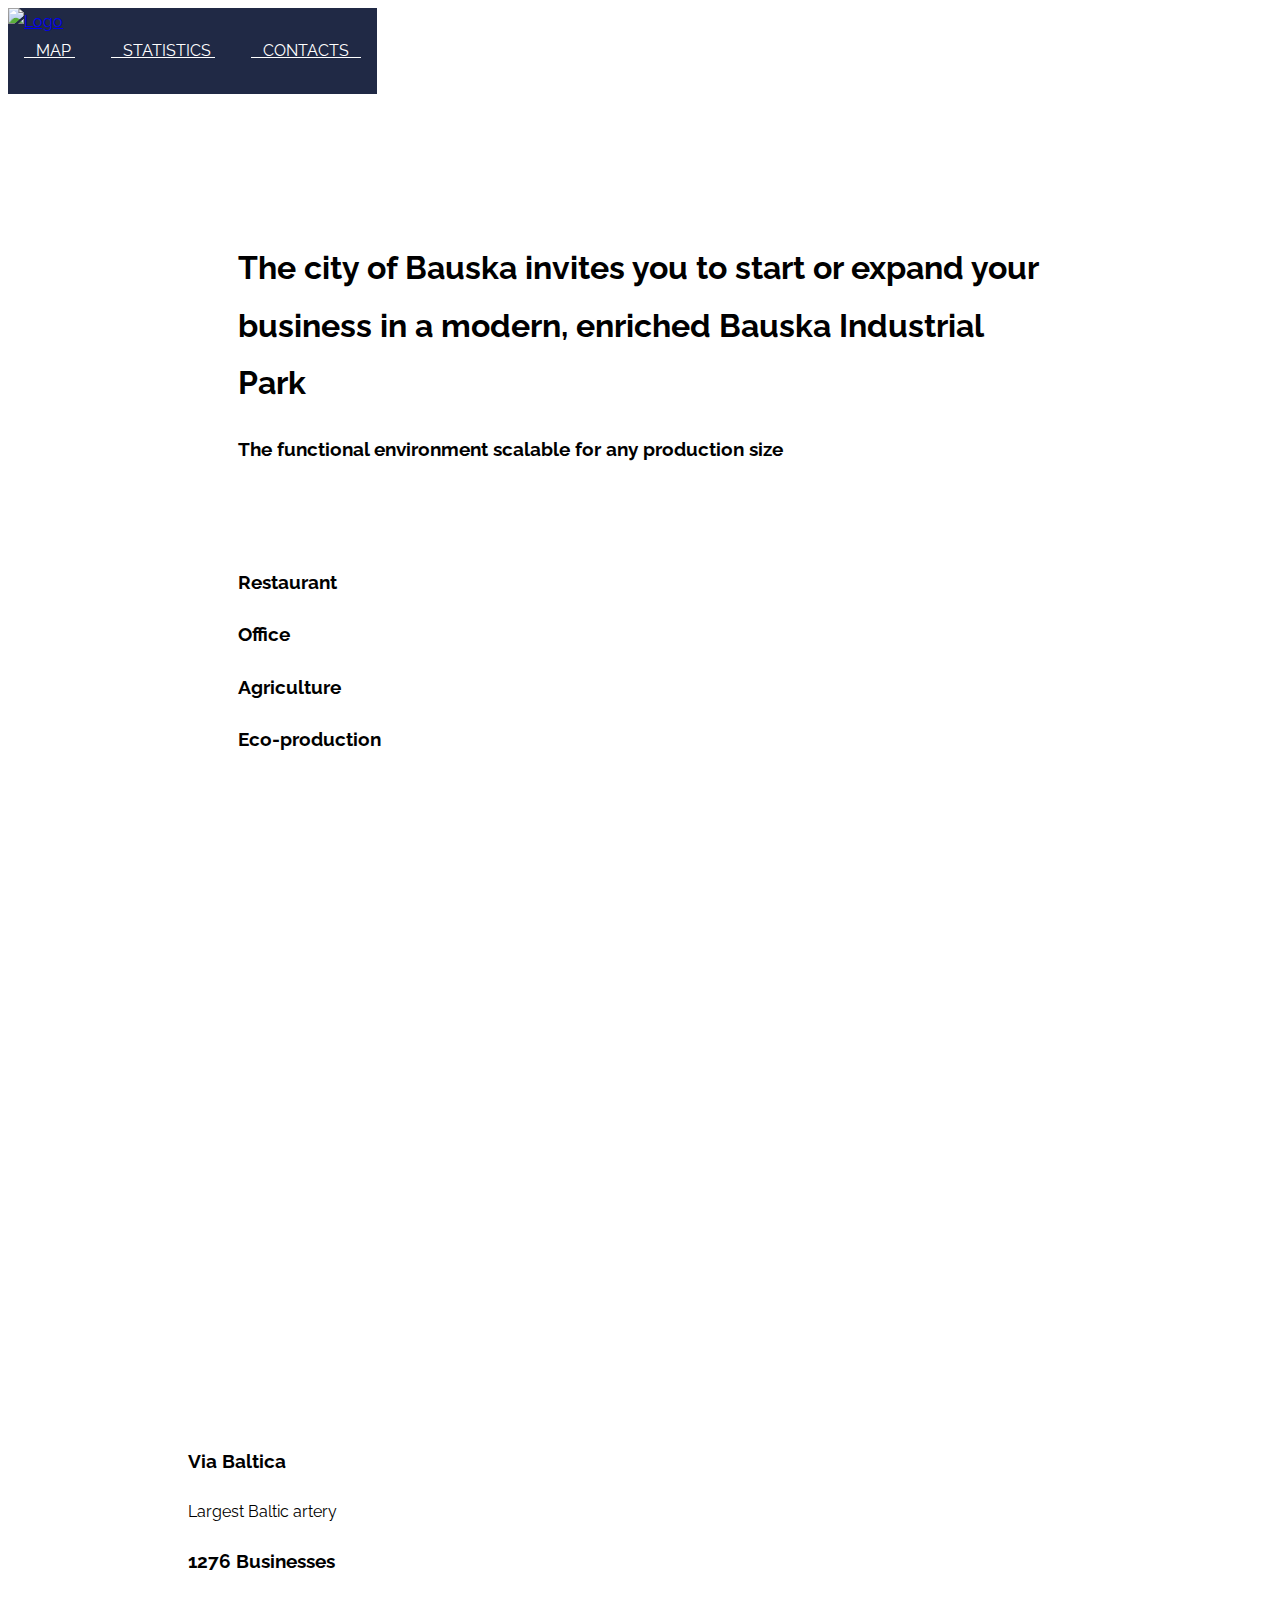
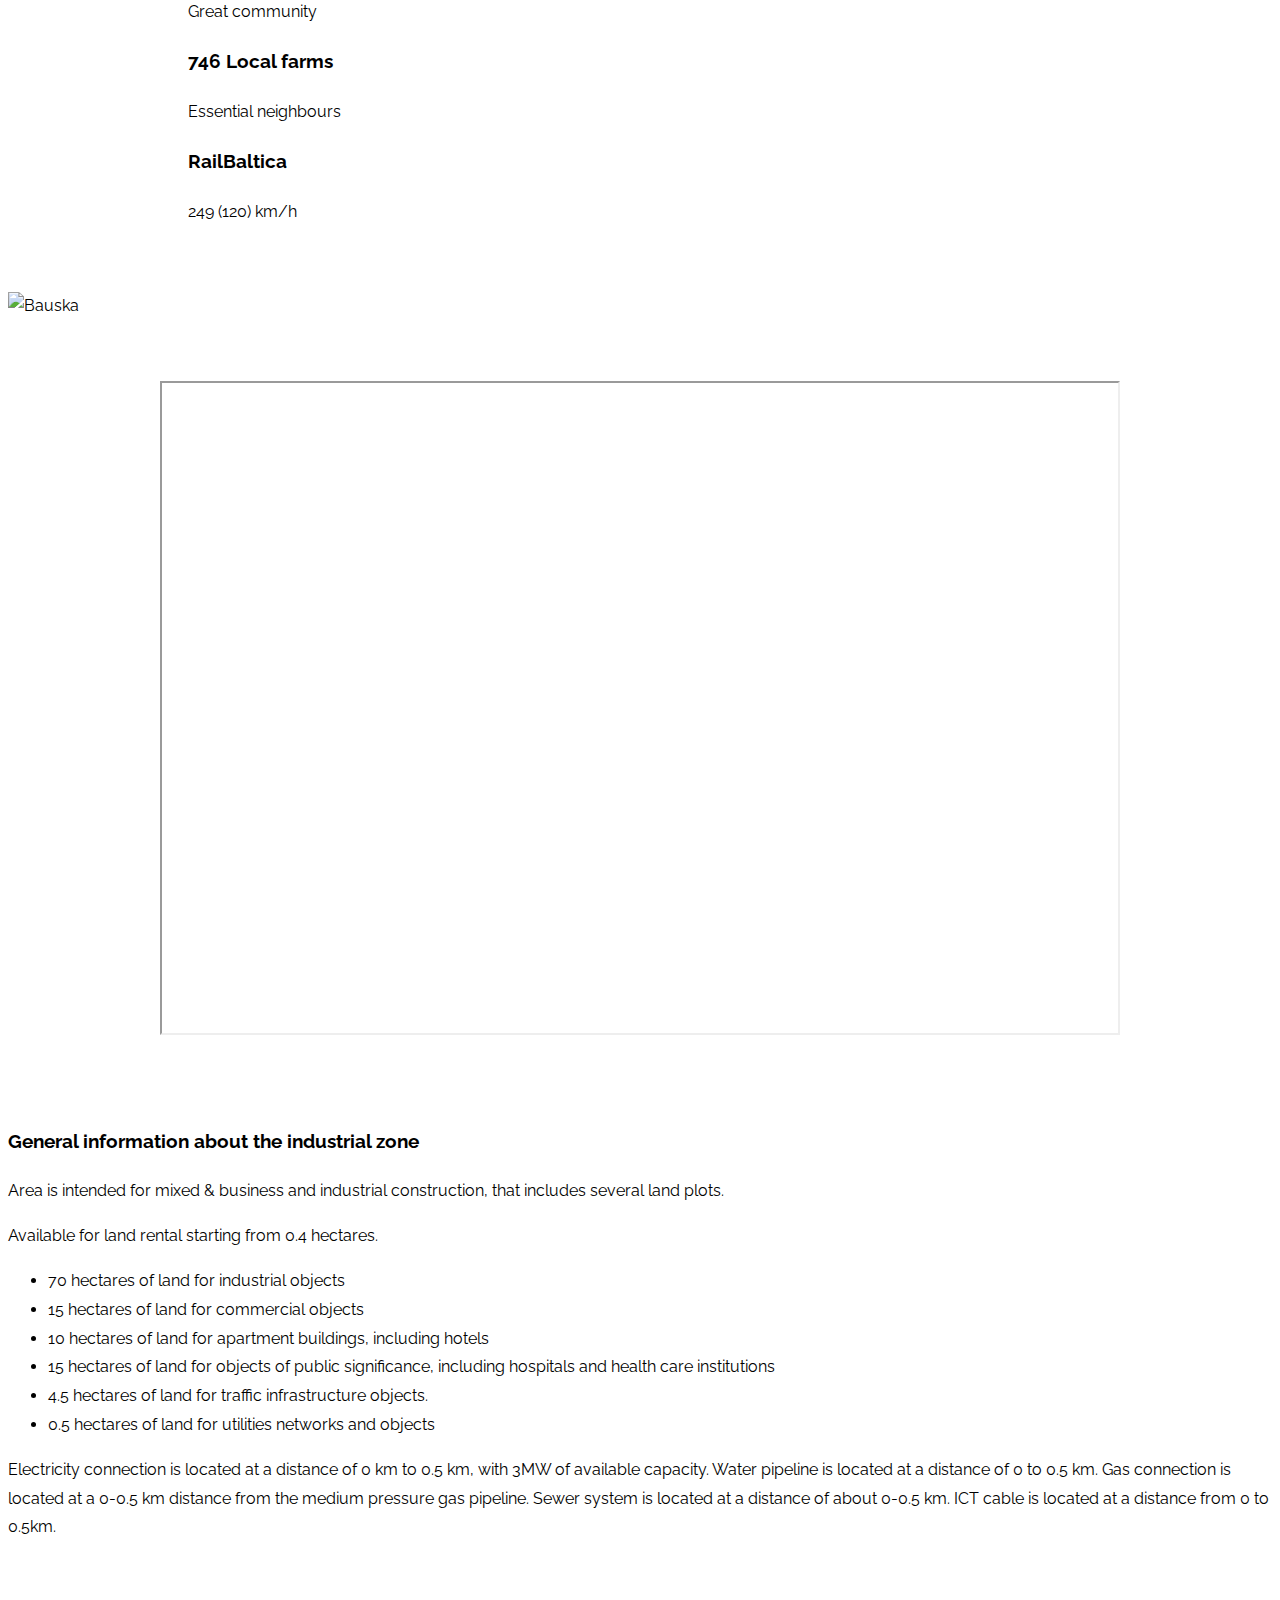
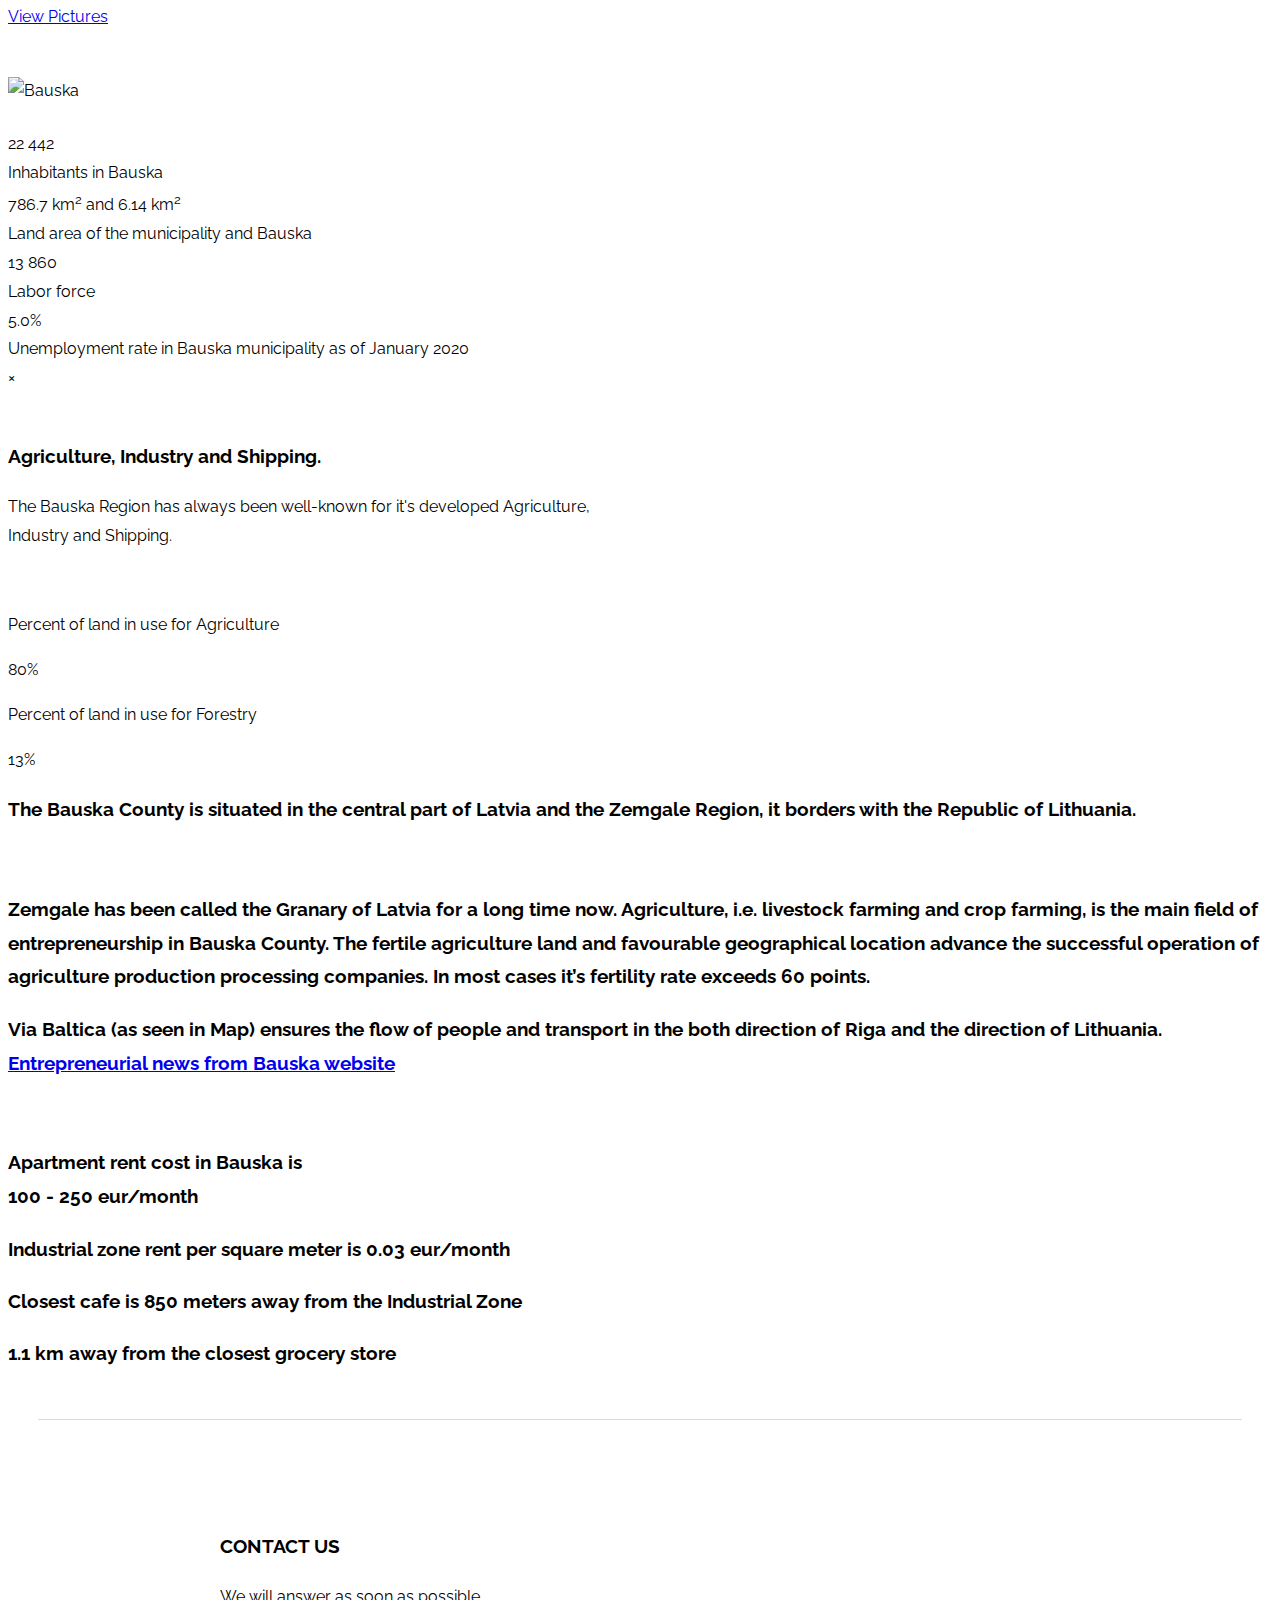
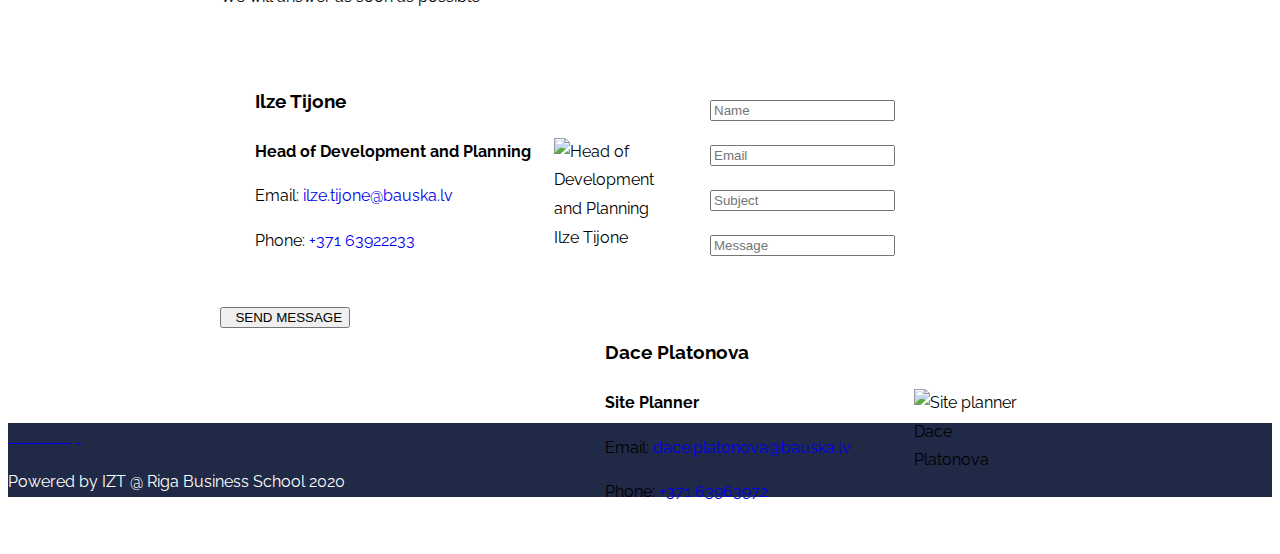
==== commit 8a93858b: "Merge branch 'master' of https://github.com/Romans-Sleepwalking/IZT" ====
--- a/index.html
+++ b/index.html
@@ -186,15 +186,15 @@
     [56.408074, 24.225968],
     [56.405921, 24.225451],
     ],).bindPopup("<p>The area of this plot is 3.1 ha</p><p>Biržu street 86</p>").addTo(mymap);
-
-    var polyB2 = L.polygon([
-    [56.403335, 24.224102],
-    [56.403870, 24.222944],
-    [56.402920, 24.221163],
-    [56.402546, 24.222386],
-    [56.402902, 24.223030],
-    [56.403116, 24.223663]
-    ],).bindPopup("<p>The area of this plot is 1.3 ha</p><p>Biržu street 86</p>").addTo(mymap);
+    //appears to be owned by others
+    // var polyB2 = L.polygon([
+    // [56.403335, 24.224102],
+    // [56.403870, 24.222944],
+    // [56.402920, 24.221163],
+    // [56.402546, 24.222386],
+    // [56.402902, 24.223030],
+    // [56.403116, 24.223663]
+    // ],).bindPopup("<p>The area of this plot is 1.3 ha</p><p>Biržu street 86</p>").addTo(mymap);
 
     var polyB3 = L.polygon([
     [56.402439, 24.222719],
@@ -383,42 +383,39 @@
 
 </div>
 </div>
-</center>
-
-    <div class="w3-container" style="padding:30px 180px 50px 180px">
-        <!-- Connotations with Icons -->
-        <div class="w3-row-padding w3-center" style="margin-top:90px">
-            <div class="w3-quarter">
-                <i class="fas fa-road w3-margin-bottom w3-jumbo w3-center"></i>
-                <h3>Via Baltica<br/></h3>
-                <p class="w3-large">Largest Baltic artery</p>
-            </div>
-            <div class="w3-quarter">
-                <i class="fas fa-city w3-margin-bottom w3-jumbo"></i>
-                <h3>1276 Businesses</h3>
-                <p class="w3-large">Great community</p>
-            </div>
-            <div class="w3-quarter">
-                <i class="fas fa-seedling w3-margin-bottom w3-jumbo"></i>
-                <h3>746 Local farms</h3>
-                <p class="w3-large">Essential neighbours</p>
-            </div>
-            <div class="w3-quarter">
-                <i class="fa fa-train w3-margin-bottom w3-jumbo"></i>
-                <h3>RailBaltica</h3>
-                <p class="w3-large">249 (120) km/h</p>
-            </div>
-        </div>
-    </div>
-</div>
-    <!-- About -->
+<div class="w3-container" style="padding:30px 180px 50px 180px">
+    <!-- Connotations with Icons -->
+    <div class="w3-row-padding w3-center" style="margin-top:90px">
+        <div class="w3-quarter">
+            <i class="fas fa-road w3-margin-bottom w3-jumbo w3-center"></i>
+            <h3>Via Baltica<br/></h3>
+            <p class="w3-large">Largest Baltic artery</p>
+        </div>
+        <div class="w3-quarter">
+            <i class="fas fa-city w3-margin-bottom w3-jumbo"></i>
+            <h3>1276 Businesses</h3>
+            <p class="w3-large">Great community</p>
+        </div>
+        <div class="w3-quarter">
+            <i class="fas fa-seedling w3-margin-bottom w3-jumbo"></i>
+            <h3>746 Local farms</h3>
+            <p class="w3-large">Essential neighbours</p>
+        </div>
+        <div class="w3-quarter">
+            <i class="fa fa-train w3-margin-bottom w3-jumbo"></i>
+            <h3>RailBaltica</h3>
+            <p class="w3-large">249 (120) km/h</p>
+        </div>
+    </div>
+</div>
+</div>
+<!-- About -->
 <div id="stats" class="w3-container w3-row w3-center w3-dark-grey w3-padding-16">
     <img class="w3-image w3-round-large" src="Images/stats.png" width="60%" alt="Bauska">
 </div>
-
- <center>
-<div id="leftfloat"  style="margin:auto; padding:60px 35px 0px">
-    <iframe width="80%" height="650" src="https://www.youtube.com/embed/_lGtaGNts5w" frameborder="0" allow="accelerometer; autoplay; clipboard-write; encrypted-media; gyroscope; picture-in-picture" allowfullscreen></iframe>
+<center>
+<div style="margin:auto; padding:60px 35px 0px">
+    <iframe width="80%" height="650" src="https://www.youtube.com/embed/_lGtaGNts5w?modestbranding=1&color=white" allow="accelerometer; autoplay; clipboard-write; encrypted-media; gyroscope; picture-in-picture" allowfullscreen></iframe>
 </div>
 </center>
 <div class="w3-container" style="padding:0px 0px 60px"></div>
@@ -433,8 +430,8 @@
             <p><a href="#work" class="w3-button w3-black"><i class="fa fa-th"> </i> View Pictures</a></p><br>
 
         </div>
-        <div class="w3-col m6">
-            <img class="w3-image w3-round-large" src="Images/17037.jpg" width="100%" alt="Bauska">
+        <div class="w3-col m6" style="padding-bottom: 25px;">
+            <img class="w3-image w3-round-large" src="Images/IZT_car.jpg" width="80%" alt="Bauska">
         </div>
     </div>
 </div>
@@ -515,19 +512,17 @@
         <br>
     </div>
     </div>
-    <div style="height:30%">
-
-    <div class="infogram-embed" data-id="b69dc146-36cb-4854-8826-43c922db9e33" data-type="interactive" data-title="User Dashboard"></div><script>!function(e,i,n,s){var t="InfogramEmbeds",d=e.getElementsByTagName("script")[0];if(window[t]&&window[t].initialized)window[t].process&&window[t].process();else if(!e.getElementById(n)){var o=e.createElement("script");o.async=1,o.id=n,o.src="https://e.infogram.com/js/dist/embed-loader-min.js",d.parentNode.insertBefore(o,d)}}(document,0,"infogram-async");</script><div style="padding:8px 0;font-family:Arial!important;font-size:13px!important;line-height:15px!important;text-align:center;border-top:1px solid #dadada;margin:0 30px"></div>
-    </div>
-    <!-- Link to News -->
-
-    <script>
+<!-- Link to News -->
+<script>
     function openNews() {
         var d = new Date();
         var month = new Array(); month[0] = "janvaris"; month[1] = "februaris"; month[2] = "marts"; month[3] = "aprilis"; month[4] = "maijs"; month[5] = "junijs"; month[6] = "julijs"; month[7] = "augusts"; month[8] = "septembris"; month[9] = "oktobris"; month[10] = "novembris"; month[11] = "decembris";
         document.getElementById("newsHyper").href="https://webtranslate.tilde.com/en/Translate/Website?url=https://www.bauska.lv/lv/uznemejdarbiba/jaunumi/"+d.getFullYear()+"/"+month[d.getMonth()];
     }
-    </script>
+</script>
+<div style="height:25%">
+<div class="infogram-embed" data-id="b69dc146-36cb-4854-8826-43c922db9e33" data-type="interactive" data-title="User Dashboard"></div><script>!function(e,i,n,s){var t="InfogramEmbeds",d=e.getElementsByTagName("script")[0];if(window[t]&&window[t].initialized)window[t].process&&window[t].process();else if(!e.getElementById(n)){var o=e.createElement("script");o.async=1,o.id=n,o.src="https://e.infogram.com/js/dist/embed-loader-min.js",d.parentNode.insertBefore(o,d)}}(document,0,"infogram-async");</script><div style="padding:8px 0;font-family:Arial!important;font-size:13px!important;line-height:15px!important;text-align:center;border-top:1px solid #dadada;margin:0 30px"></div>
+</div>
 </div>
 <!-- Email API -->
 <div class="w3-container w3-light-grey" style="padding:76px 32px" id="contact">
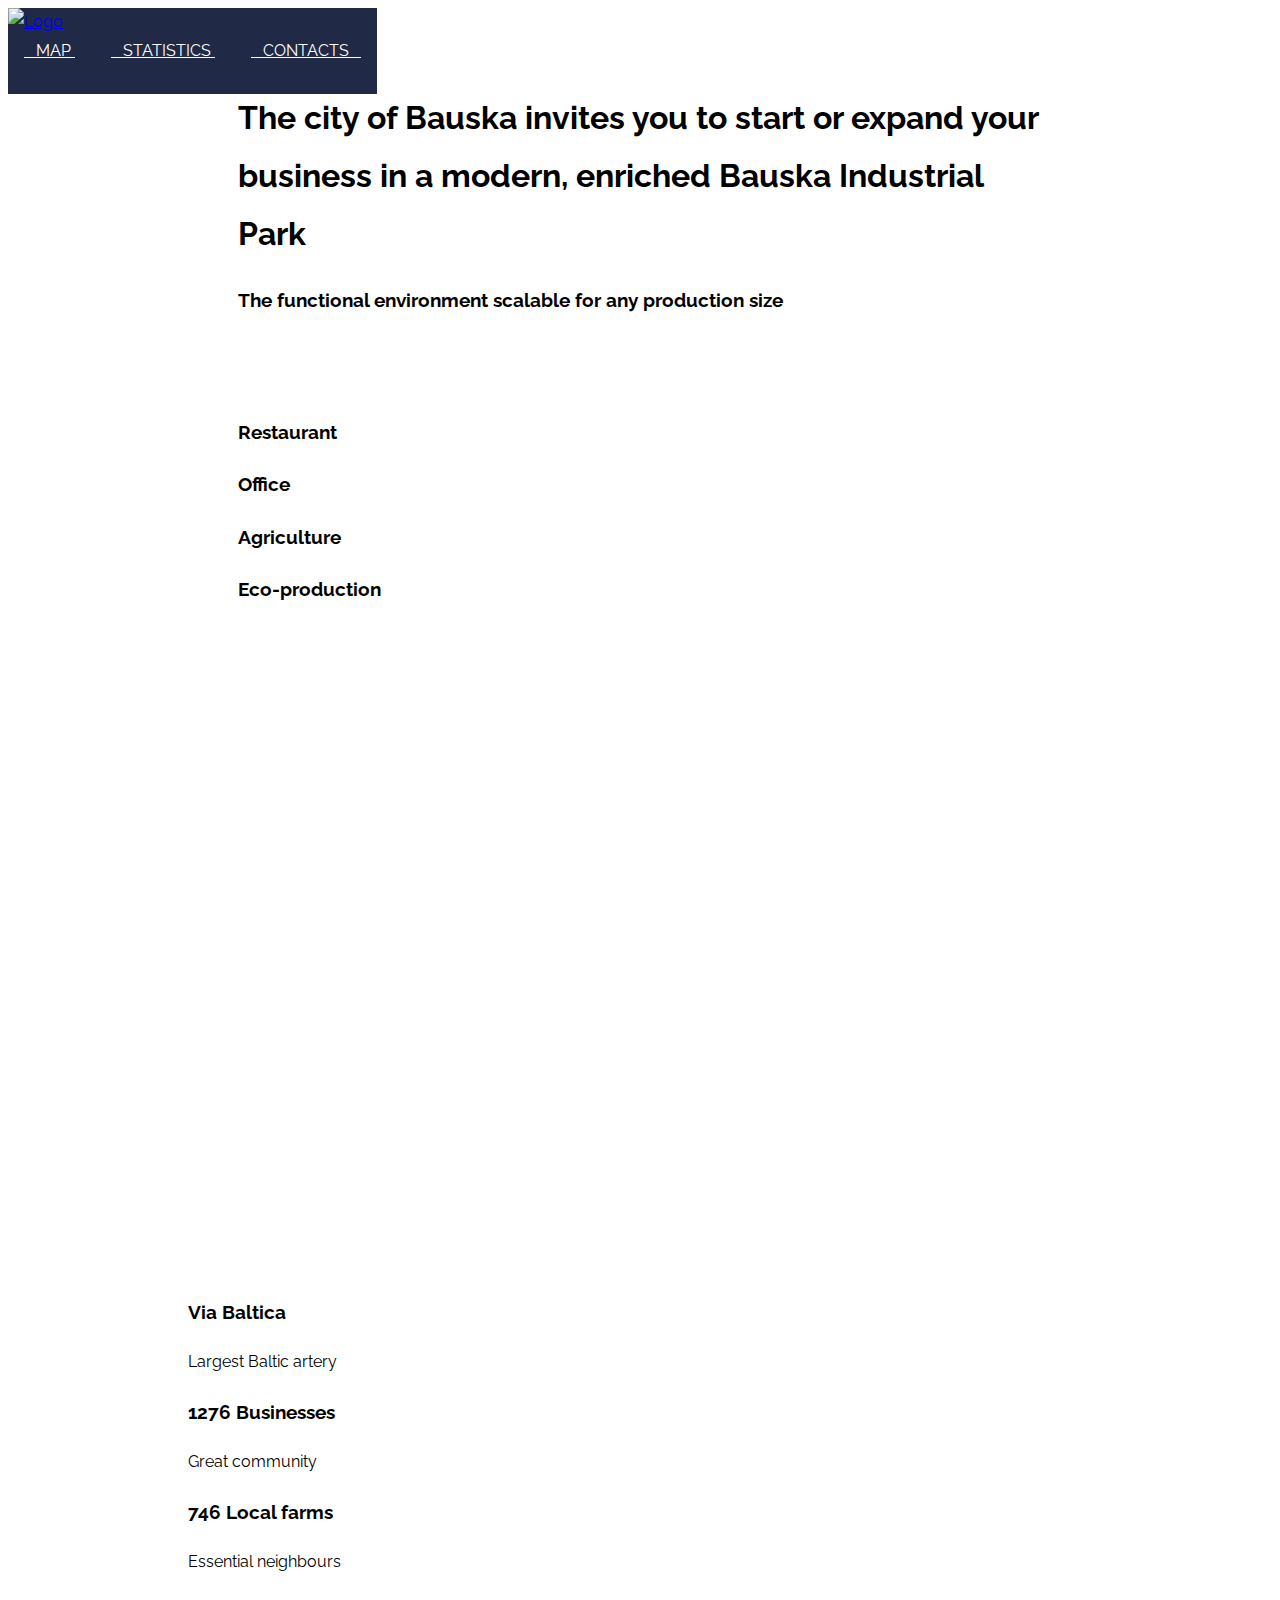
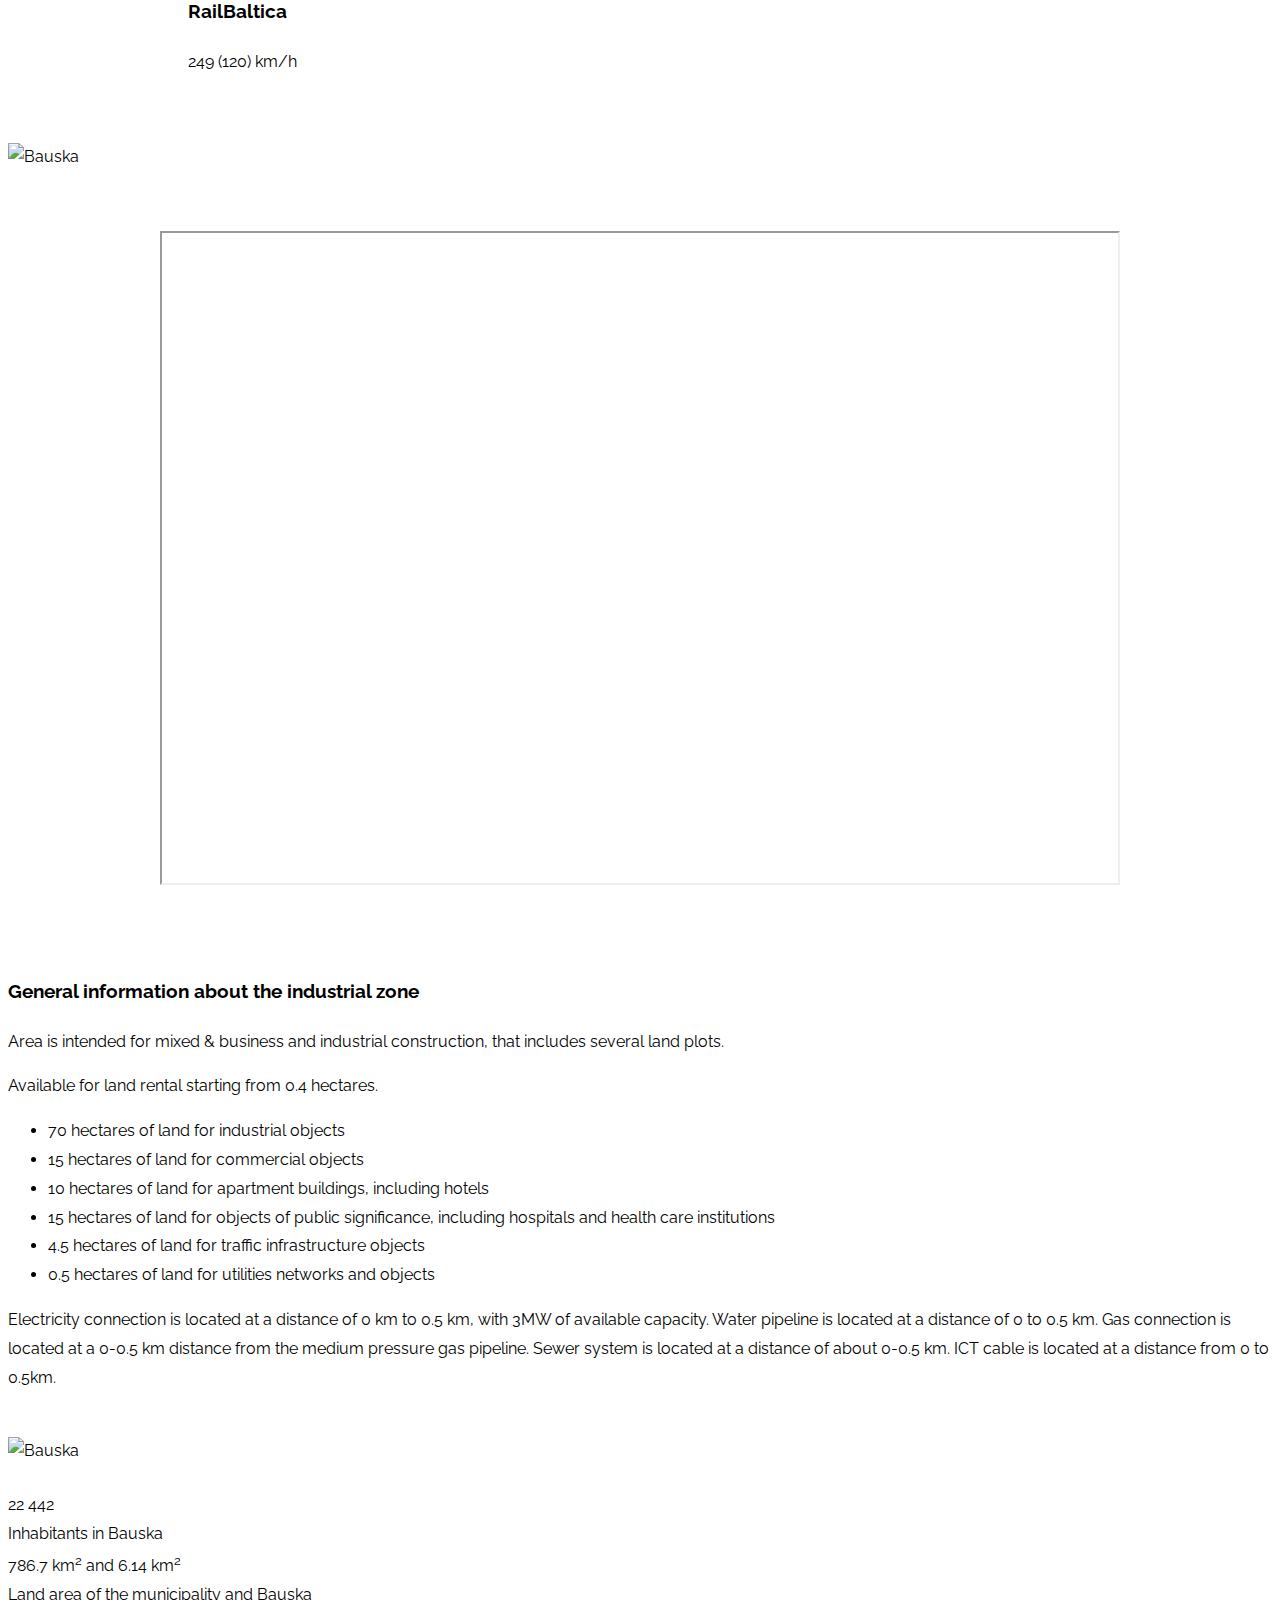
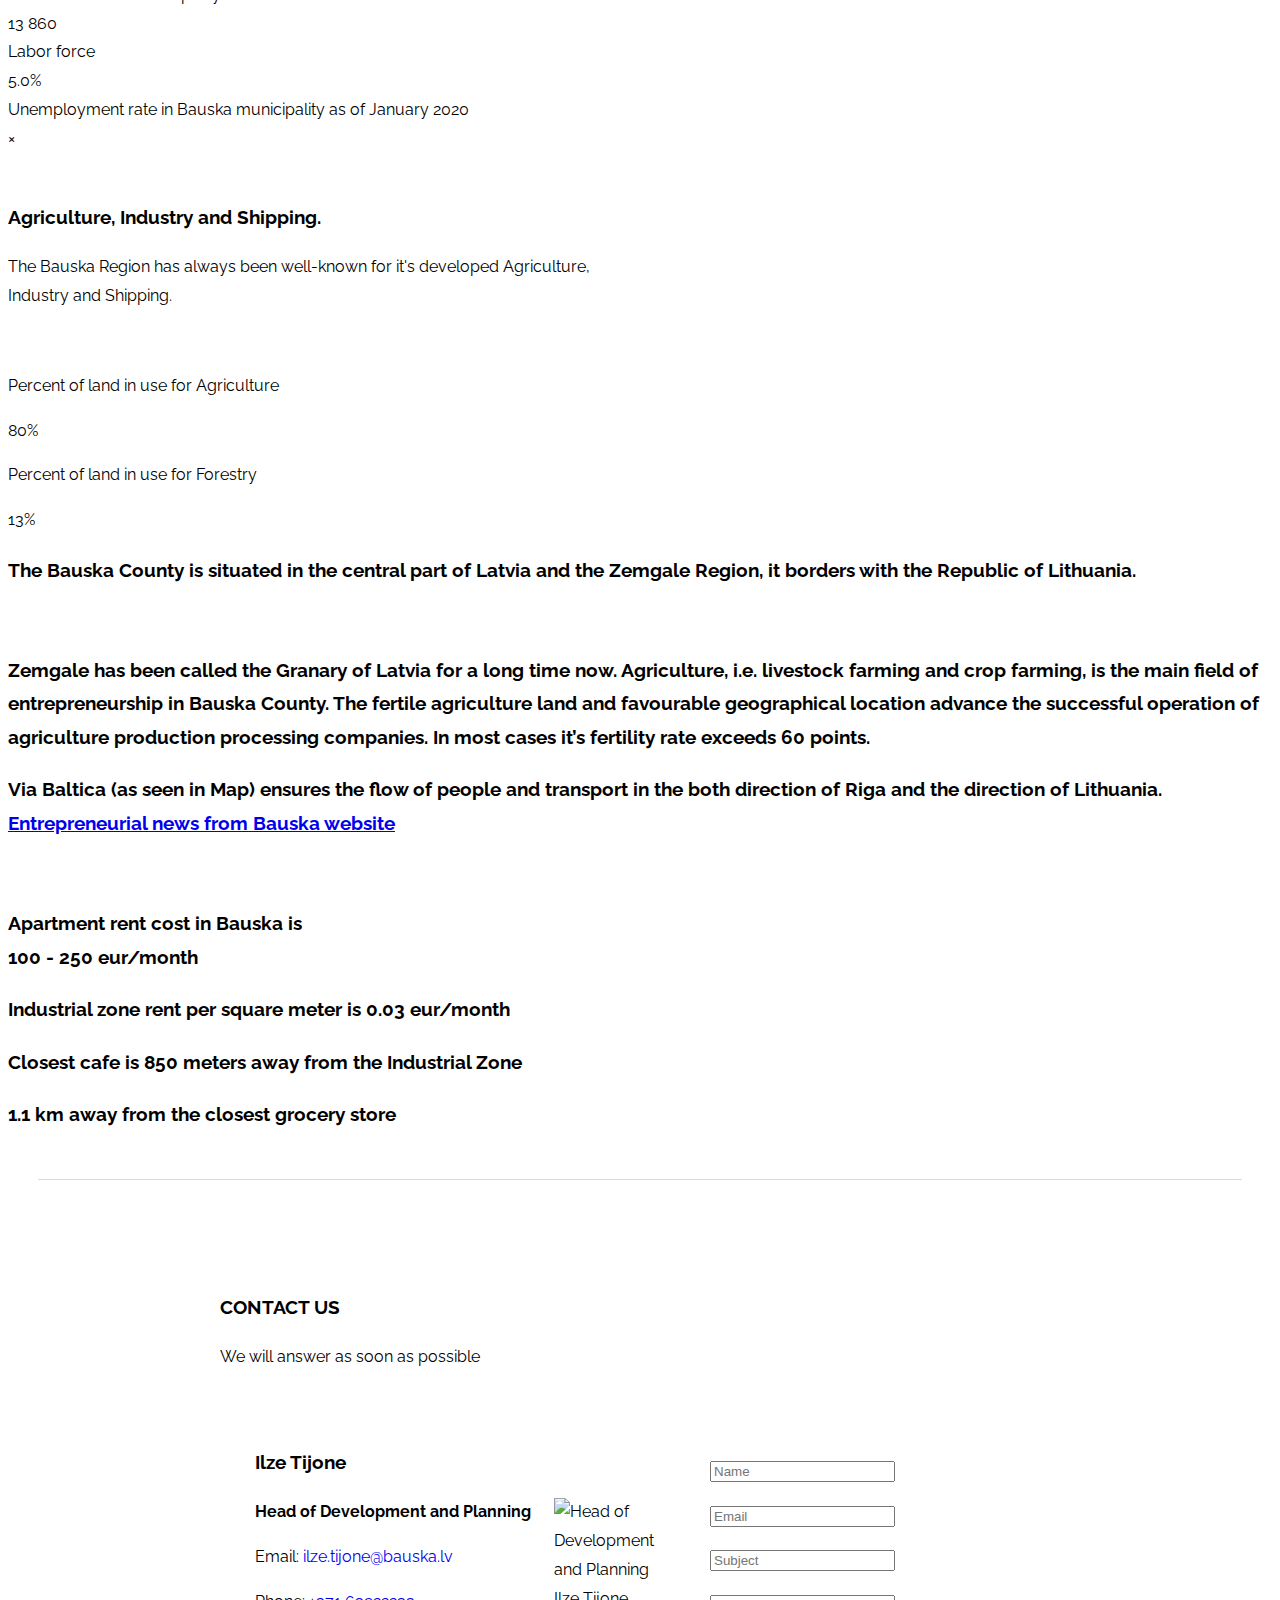
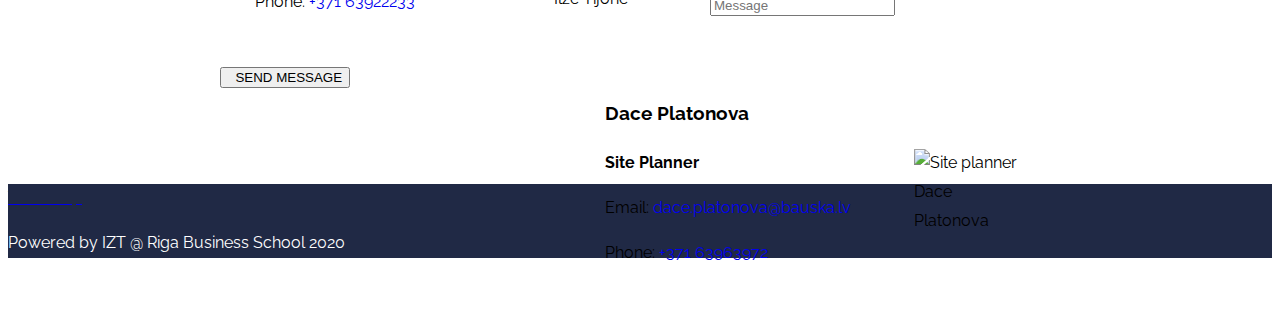
==== commit 6b4b9aaa: "removed button to gallery" ====
--- a/index.html
+++ b/index.html
@@ -52,7 +52,7 @@
     <div class="w3-bar w3-card" id="myNavbar" style="background-color: #202945; z-index:1001;position:fixed">
         <!--LOGO-->
         <div class="w3-bar-item">
-        <a href="#home"><img src="Images/logo_horizontal.svg" style="height:46px" alt="Logo"></a>
+        <a href="#home"><img src="Images/logo_horizontal_en.svg" style="height:46px" alt="Logo"></a>
         </div>
         <!-- Right-sided navbar links -->
         <div class="w3-right w3-hide-small">
@@ -77,20 +77,20 @@
 <!-- Welcome Video -->
 <div id="home">
 
-<div id="tm-video-container">
+<!-- <div id="tm-video-container">
     <video autoplay muted loop id="tm-video">
-        <!-- Video resolution should be 1600x900 -->
+        Video resolution should be 1600x900 
         <source src="video/welcomevideo_Trim.mp4" type="video/mp4">
     </video>
-</div>
+</div> -->
 </div>
 
 <!-- Intro and Map -->
-    <div class="w3-container w3-row w3-center" style="padding:50px 230px 30px 230px">
+    <div class="w3-container w3-row w3-center" style="padding:60px 230px 30px 230px">
         <h1>The city of Bauska invites you to start or expand your business in a modern, enriched Bauska Industrial Park</h1>
         <h3>The functional environment scalable for any production size</h3>
     </div>
-    <div class="w3-container" style="padding:30px 230px 70px 230px">
+    <div class="w3-container" id="map" style="padding:30px 230px 70px 230px">
         <!-- Connotations with Icons -->
         <div class="w3-row-padding w3-center" style="margin-top:20px">
             <div class="w3-quarter">
@@ -116,7 +116,7 @@
    integrity="sha512-XQoYMqMTK8LvdxXYG3nZ448hOEQiglfqkJs1NOQV44cWnUrBc8PkAOcXy20w0vlaXaVUearIOBhiXZ5V3ynxwA=="
    crossorigin=""></script>
 
-<div id="map">
+<div id="map2">
 <div id="mapid" style="margin:0px 280px; float:right; width:70%; height:600px; position:relative; z-index: 998;">
 <script type="text/javascript" src="geojson.js"></script>
 <script>
@@ -424,10 +424,10 @@
         <div class="w3-col m6">
             <h3>General information about the industrial zone</h3>
             <p>Area is intended for mixed & business and industrial construction, that includes several land plots.</p><p>Available for land rental starting from 0.4 hectares.</p>
-                <ul><li>70 hectares of land for industrial objects</li><li>15 hectares of land for commercial objects</li><li>10 hectares of land for apartment buildings, including hotels</li><li>15 hectares of land for objects of public significance, including hospitals and health care institutions</li><li>4.5 hectares of land for traffic infrastructure objects.</li> <li>0.5 hectares of land for utilities networks and objects</li></ul>
+                <ul><li>70 hectares of land for industrial objects</li><li>15 hectares of land for commercial objects</li><li>10 hectares of land for apartment buildings, including hotels</li><li>15 hectares of land for objects of public significance, including hospitals and health care institutions</li><li>4.5 hectares of land for traffic infrastructure objects</li> <li>0.5 hectares of land for utilities networks and objects</li></ul>
                 <p>Electricity connection is located at a distance of 0 km to 0.5 km, with 3MW of available capacity.
                     Water pipeline is located at a distance of 0 to 0.5 km. Gas connection is located at a 0-0.5 km distance from the medium pressure gas pipeline. Sewer system is located at a distance of about 0-0.5 km. ICT cable is located at a distance from 0 to 0.5km.</p><br>
-            <p><a href="#work" class="w3-button w3-black"><i class="fa fa-th"> </i> View Pictures</a></p><br>
+            <!-- <p><a href="#work" class="w3-button w3-black"><i class="fa fa-th"> </i> View Pictures</a></p><br> -->
 
         </div>
         <div class="w3-col m6" style="padding-bottom: 25px;">
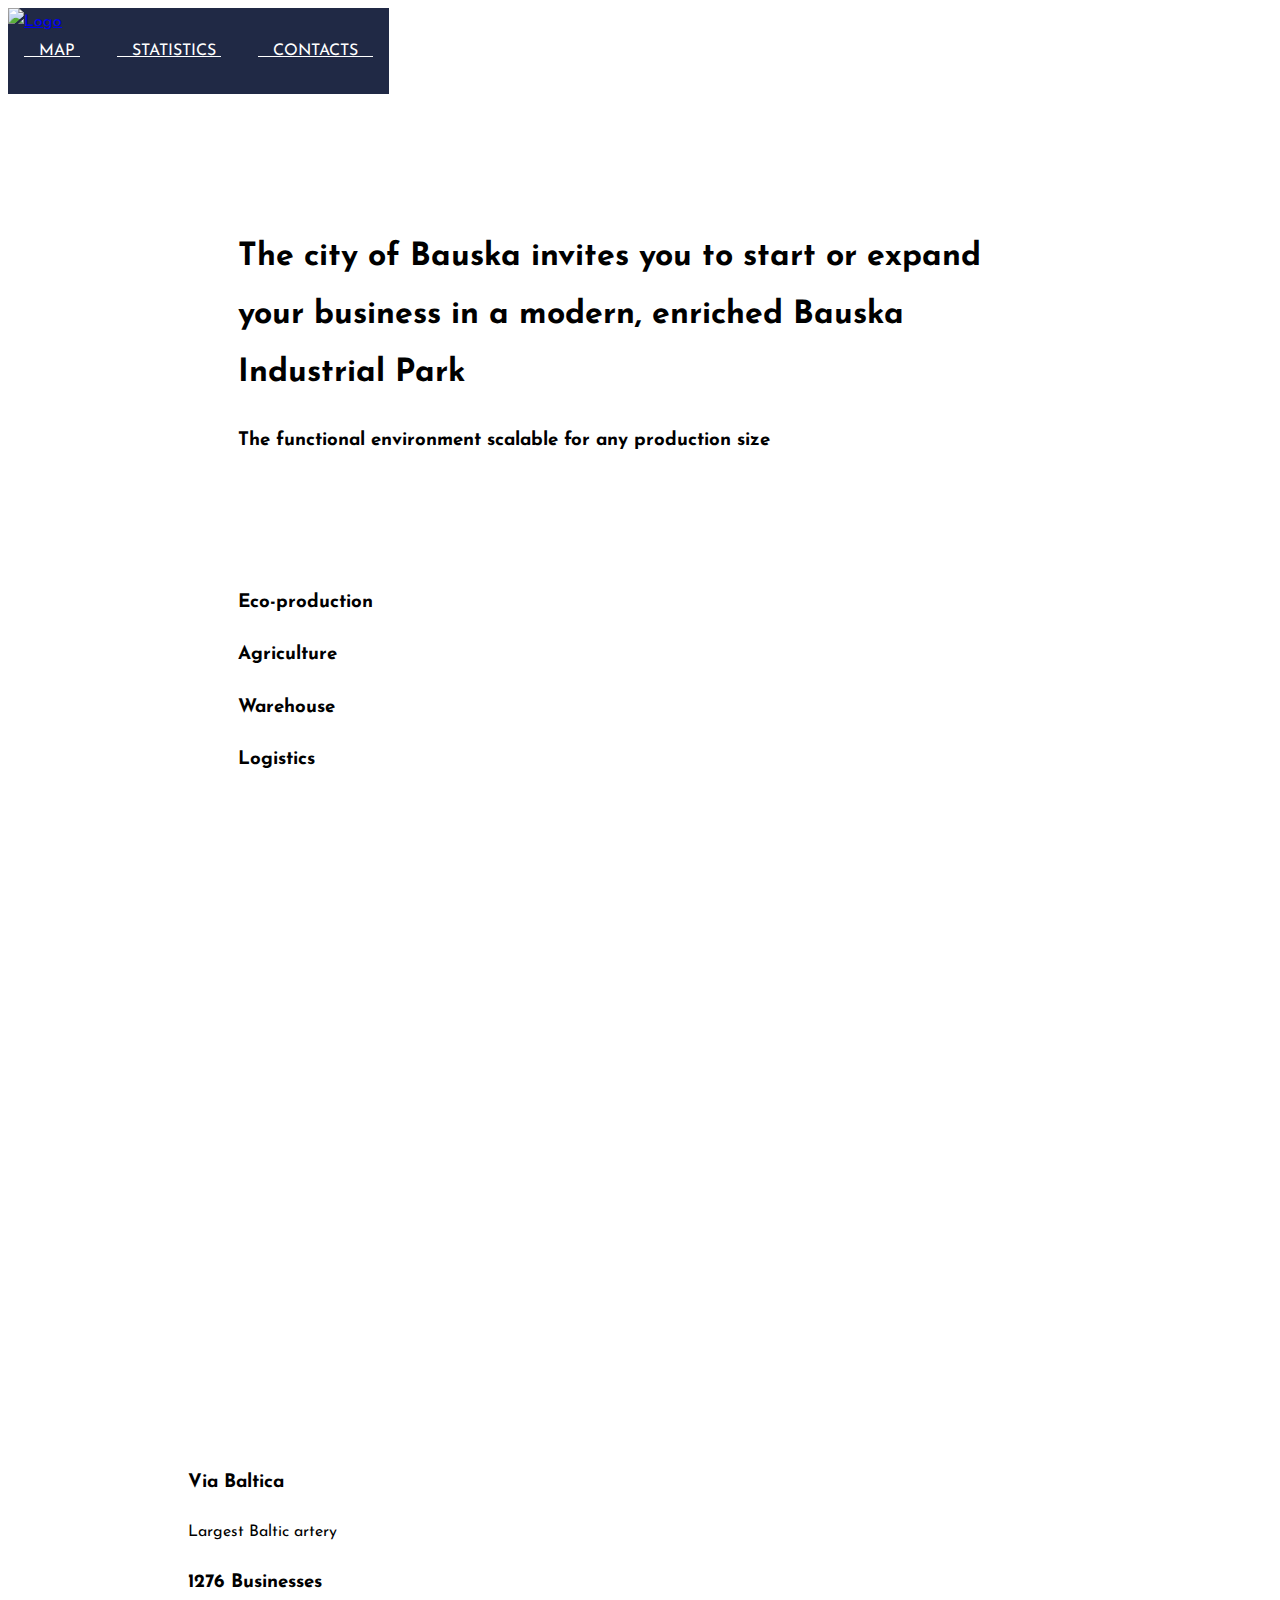
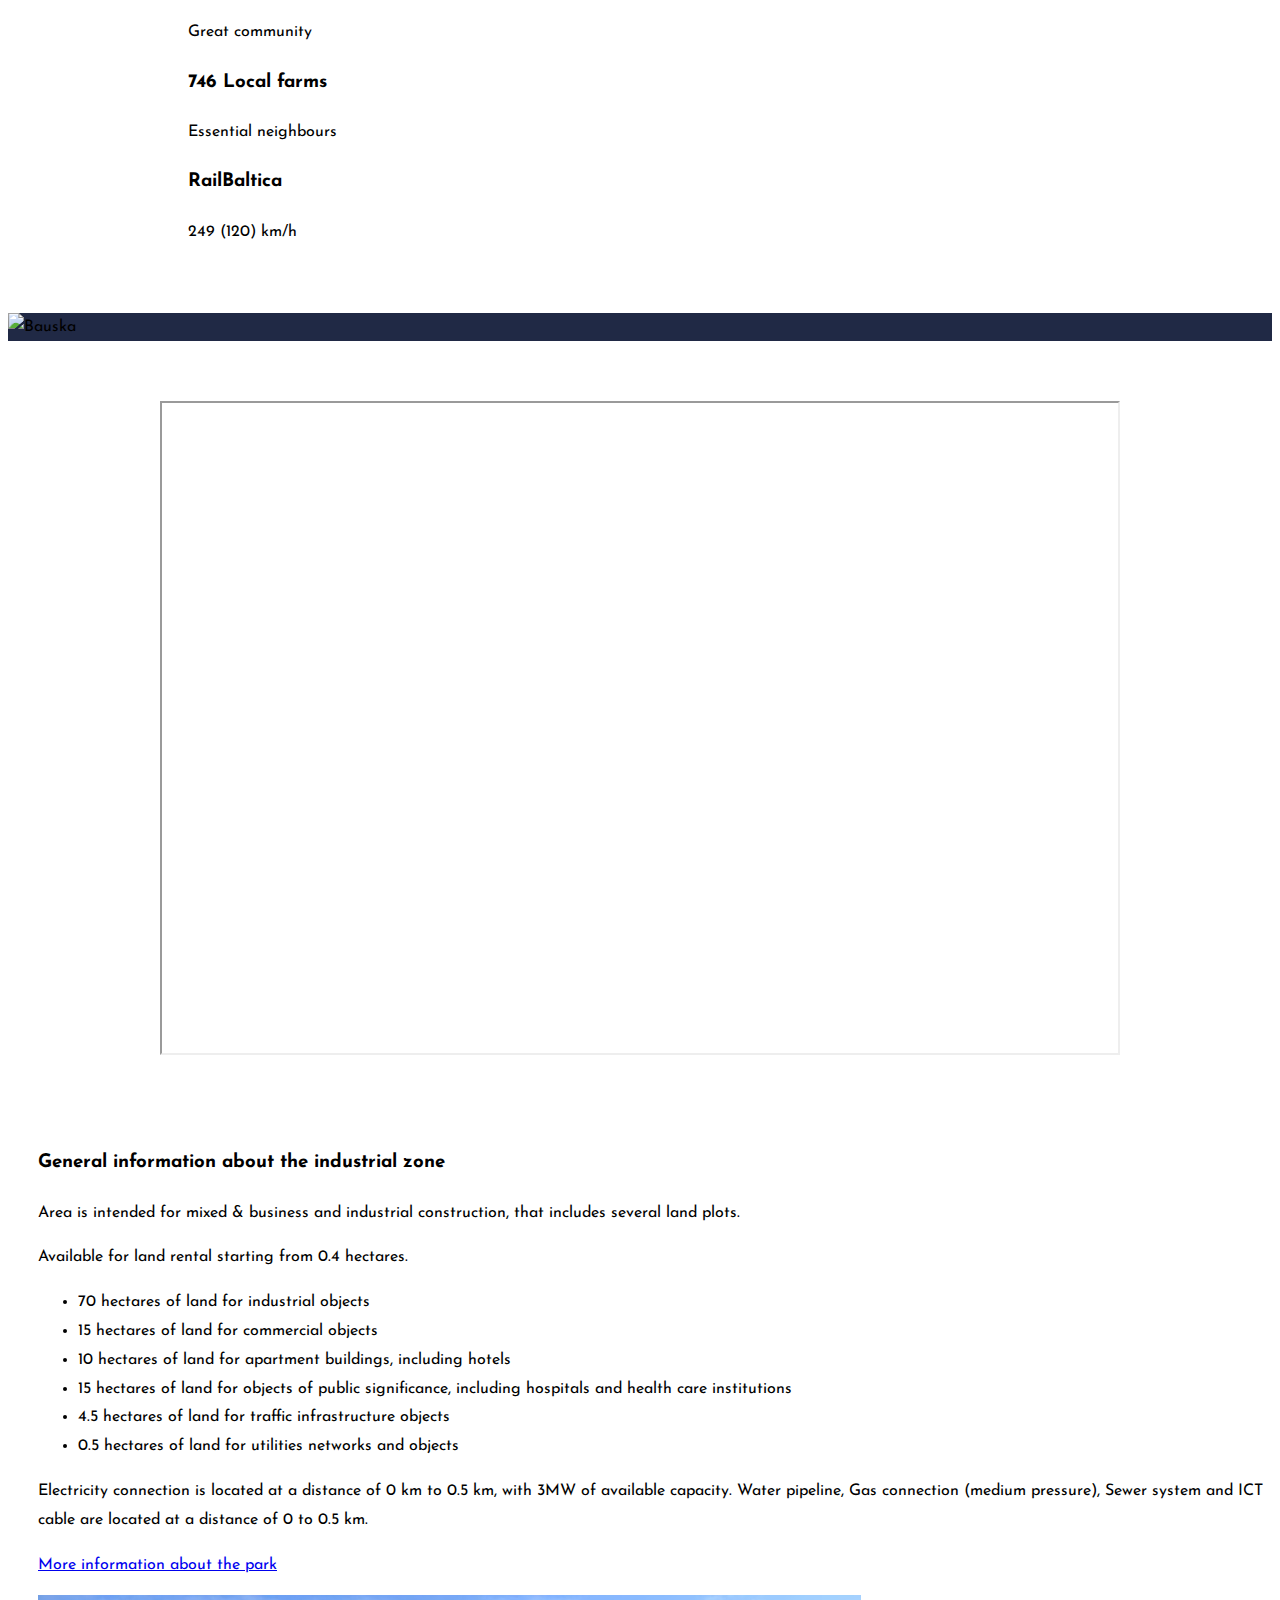
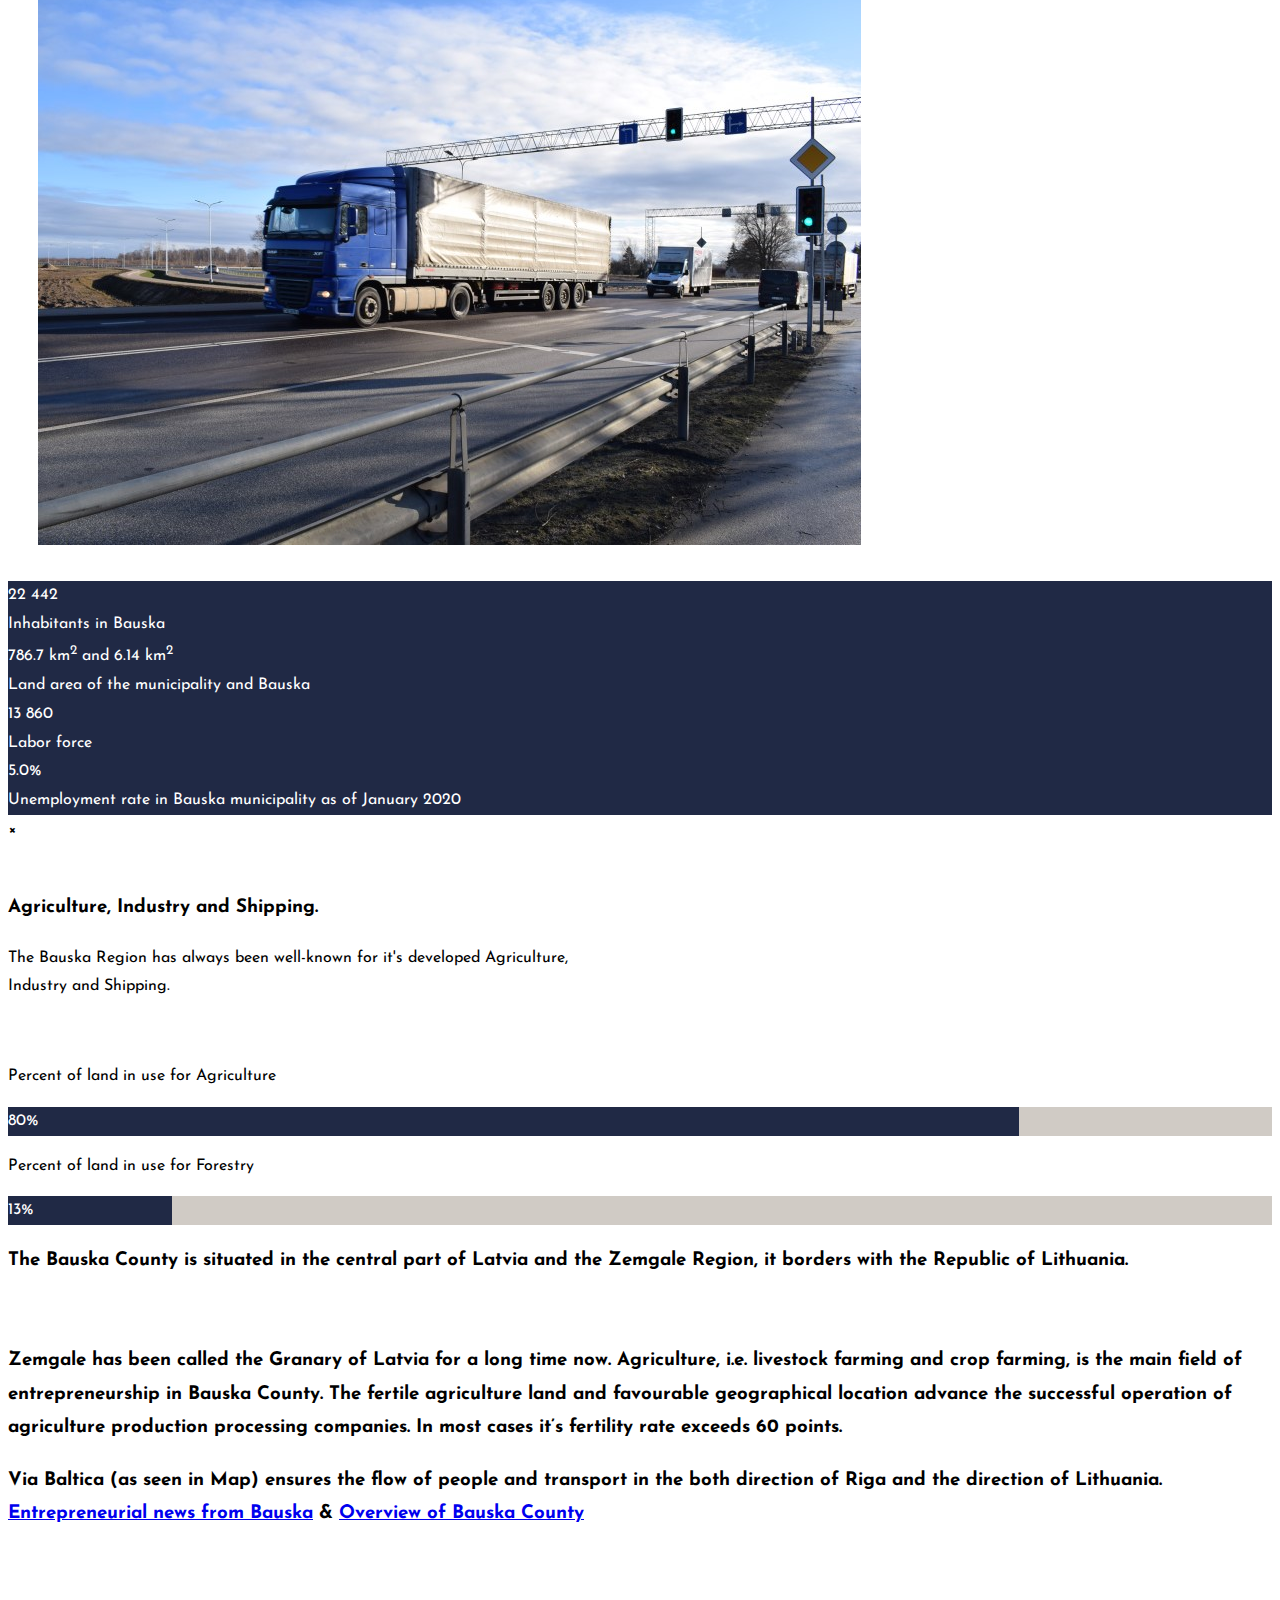
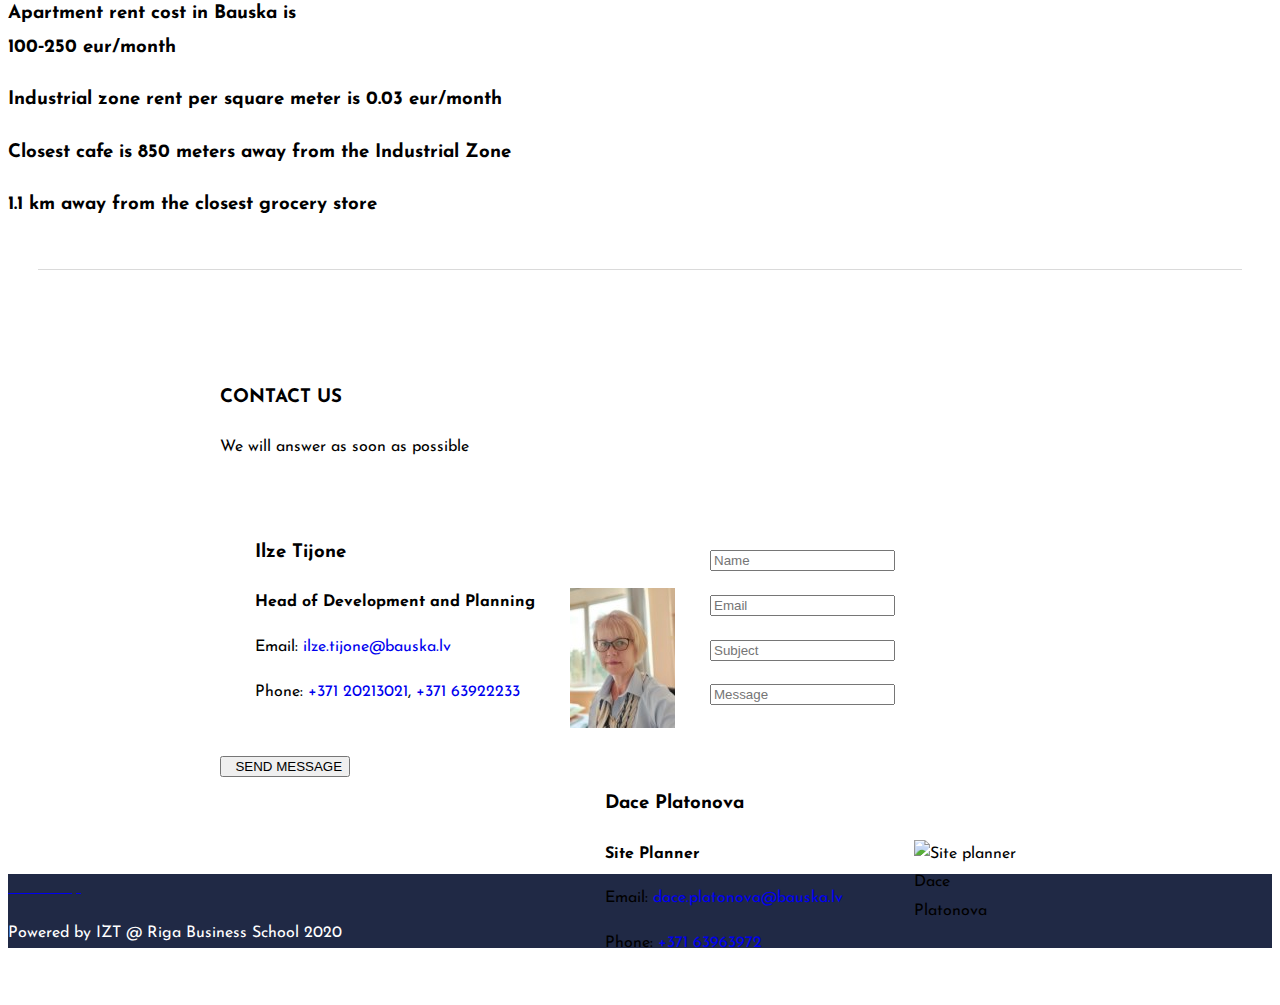
==== commit 30f4d5df: "upd., changed pictures, font (as per Bauska doc)," ====
--- a/index.html
+++ b/index.html
@@ -8,9 +8,10 @@
 <meta name="theme-color" content="#202945"/>
 <meta name="viewport" content="width=device-width, initial-scale=1">
 <link rel="stylesheet" href="StyleShit_2.css">
-<link rel="stylesheet" href="https://fonts.googleapis.com/css?family=Raleway&display=swap">
+<link rel="preconnect" href="https://fonts.gstatic.com">
+<link href="https://fonts.googleapis.com/css2?family=Josefin+Sans&display=swap" rel="stylesheet">
 <!-- an old library <link rel="stylesheet" href="https://use.fontawesome.com/releases/v5.15.1/css/all.css"> -->
-    <!-- the latest library --> <script src="https://kit.fontawesome.com/9f3296d911.js" crossorigin="anonymous"></script>
+<!-- the latest library --> <script src="https://kit.fontawesome.com/9f3296d911.js" crossorigin="anonymous"></script>
 <link rel="stylesheet" href="https://unpkg.com/leaflet@1.7.1/dist/leaflet.css"
 integrity="sha512-xodZBNTC5n17Xt2atTPuE1HxjVMSvLVW9ocqUKLsCC5CXdbqCmblAshOMAS6/keqq/sMZMZ19scR4PsZChSR7A=="
 crossorigin=""/>
@@ -20,18 +21,12 @@
 </head>
 <div>
     <style>
-        body,h1,h2,h3,h4,h5,h6 {font-family: "Raleway", sans-serif}
+        body,h1,h2,h3,h4,h5,h6 {font-family: "Josefin Sans", sans-serif}
         body, html {
             height: 100%;
             line-height: 1.8;
         }
         /* Full height image header */
-        .bgimg-1 {
-            background-position: center;
-            background-size: cover;
-            background-image: url("/BIZ Website/IZT/Images/MainBG.jpg");
-            min-height: 100%;
-        }
         .w3-bar .w3-button {
             padding: 16px;
         }
@@ -86,301 +81,313 @@
 </div>
 
 <!-- Intro and Map -->
-    <div class="w3-container w3-row w3-center" style="padding:60px 230px 30px 230px">
-        <h1>The city of Bauska invites you to start or expand your business in a modern, enriched Bauska Industrial Park</h1>
-        <h3>The functional environment scalable for any production size</h3>
-    </div>
-    <div class="w3-container" id="map" style="padding:30px 230px 70px 230px">
-        <!-- Connotations with Icons -->
-        <div class="w3-row-padding w3-center" style="margin-top:20px">
-            <div class="w3-quarter">
-                <i class="fas fa-utensils w3-margin-bottom w3-jumbo w3-center"></i>
-                <h3>Restaurant<br/></h3>
-            </div>
-            <div class="w3-quarter">
-                <i class="fas fa-building w3-margin-bottom w3-jumbo"></i>
-                <h3>Office</h3>
-            </div>
-            <div class="w3-quarter">
-                <i class="fas fa-tractor w3-margin-bottom w3-jumbo"></i>
-                <h3>Agriculture</h3>
-            </div>
-            <div class="w3-quarter">
-                <i class="fa fa-industry w3-margin-bottom w3-jumbo"></i>
-                <h3>Eco-production</h3>
-            </div>
-        </div>
-    </div>
+<div class="w3-container w3-row w3-center" style="padding:200px 230px 30px 230px">
+    <h1>The city of Bauska invites you to start or expand your business in a modern, enriched Bauska Industrial Park</h1>
+    <h3>The functional environment scalable for any production size</h3>
+</div>
+<div class="w3-container" id="map" style="padding:60px 230px 70px 230px">
+    <!-- Connotations with Icons -->
+    <div class="w3-row-padding w3-center" style="margin-top:20px">
+        <div class="w3-quarter">
+            <i class="fa fa-industry w3-margin-bottom w3-jumbo w3-center"></i>
+            <h3>Eco-production<br/></h3>
+        </div>
+        <div class="w3-quarter">
+            <i class="fas fa-tractor w3-margin-bottom w3-jumbo"></i>
+            <h3>Agriculture</h3>
+        </div>
+        <div class="w3-quarter">
+            <i class="fas fa-warehouse w3-margin-bottom w3-jumbo"></i>
+            <h3>Warehouse</h3>
+        </div>
+        <div class="w3-quarter">
+            <i class="fas fa-truck-loading w3-margin-bottom w3-jumbo"></i>
+            <h3>Logistics</h3>
+        </div>
+    </div>
+</div>
 
 <script src="https://unpkg.com/leaflet@1.7.1/dist/leaflet.js"
-   integrity="sha512-XQoYMqMTK8LvdxXYG3nZ448hOEQiglfqkJs1NOQV44cWnUrBc8PkAOcXy20w0vlaXaVUearIOBhiXZ5V3ynxwA=="
-   crossorigin=""></script>
+integrity="sha512-XQoYMqMTK8LvdxXYG3nZ448hOEQiglfqkJs1NOQV44cWnUrBc8PkAOcXy20w0vlaXaVUearIOBhiXZ5V3ynxwA=="
+crossorigin=""></script>
 
 <div id="map2">
 <div id="mapid" style="margin:0px 280px; float:right; width:70%; height:600px; position:relative; z-index: 998;">
 <script type="text/javascript" src="geojson.js"></script>
 <script>
 
-    var mymap = L.map('mapid',{
-        scrollWheelZoom: false
-    }).setView([56.4096, 24.2236], 13);
-
-    L.tileLayer('https://api.mapbox.com/styles/v1/{id}/tiles/{z}/{x}/{y}?access_token=pk.eyJ1Ijoia2tydWdzIiwiYSI6ImNrZ2Y2MmViZjB6dDUyeWxlZWE1eTk4NHUifQ.e_mPuWKu_BO3lJ4iGfLZ-g', {
-        maxZoom: 18,
-        attribution: 'Map data &copy; <a href="https://www.openstreetmap.org/">OpenStreetMap</a> contributors & <a href="http://edzl.lv/lv/projekta-norise/kartes">edzl</a>, ' +
-            '<a href="https://creativecommons.org/licenses/by-sa/2.0/">CC-BY-SA</a>, ' +
-            'Imagery © <a href="https://www.mapbox.com/">Mapbox</a>',
-        id: 'mapbox/streets-v11',
-        tileSize: 512,
-        zoomOffset: -1
-    }).addTo(mymap);
-
-    //Icons
-    var highvIcon = L.icon({
-    iconUrl: 'Images/highv.svg',
-    iconSize:     [25, 21.6], // size of the icon
-    iconAnchor:   [12.5, 11], // point of the icon which will correspond to marker's location
-    popupAnchor:  [0, -11] // point from which the popup should open relative to the iconAnchor
-    });
-
-    var sewageIcon = L.icon({
-    iconUrl: 'Images/plumberSewage.svg',
-    iconSize:     [25, 25],
-    iconAnchor:   [12.5, 12.5],
-    popupAnchor:  [0, -12.5]
-    });
-
-    var pinIcon = L.icon({
-    iconUrl: 'Images/pinIcon.svg',
-    iconSize:     [20, 20],
-    iconAnchor:   [10, -10],
-    popupAnchor:  [0, 10]
-    });
-
-    var gasIcon = L.icon({
-    iconUrl: 'Images/gasIcon.svg',
-    iconSize:     [20, 28],
-    iconAnchor:   [10, 14],
-    popupAnchor:  [0, -14]
-    });
-
-    var anchorIcon = L.icon({
-    iconUrl: 'Images/anchor.svg',//251 × 304
-    iconSize:     [25, 30.4],
-    iconAnchor:   [12.5, 15.2],
-    popupAnchor:  [0, -15.2]
-    });
-
-    var polyLidl7 = L.polygon([
-    [56.405672, 24.227670],
-    [56.405514, 24.227482],
-    [56.403965, 24.225122],
-    [56.404998, 24.222150],
-    [56.405508, 24.222729],
-    [56.405995, 24.223180]
-    ],).bindPopup("<p>The area of this plot is 4.8 ha</p><p>Runway street 7</p><small>Plot-code: 4001 005 0344</small>").addTo(mymap);
-
-    var polyB1 = L.polygon([
-    [56.405781, 24.227707],
-    [56.407867, 24.228097],
-    [56.408074, 24.225968],
-    [56.405921, 24.225451],
-    ],).bindPopup("<p>The area of this plot is 3.1 ha</p><p>Biržu street 86</p>").addTo(mymap);
-    //appears to be owned by others
-    // var polyB2 = L.polygon([
-    // [56.403335, 24.224102],
-    // [56.403870, 24.222944],
-    // [56.402920, 24.221163],
-    // [56.402546, 24.222386],
-    // [56.402902, 24.223030],
-    // [56.403116, 24.223663]
-    // ],).bindPopup("<p>The area of this plot is 1.3 ha</p><p>Biržu street 86</p>").addTo(mymap);
-
-    var polyB3 = L.polygon([
-    [56.402439, 24.222719],
-    [56.402397, 24.222740],
-    [56.402243, 24.223191],
-    [56.402267, 24.224489],
-    [56.402730, 24.225229],
-    [56.403110, 24.224328]
-    ],).bindPopup("<p>The area of this plot is 0.7 ha</p><p>Biržu street 86</p>").addTo(mymap);
-
-    var polyB4 = L.polygon([
-    [56.403793, 24.226795],
-    [56.404173, 24.225883],
-    [56.403315, 24.224612],
-    [56.402961, 24.225594]
-    ],).bindPopup("<p>The area of this plot is 0.7 ha</p><p>Biržu street 86</p>").addTo(mymap);
-
-    var polyB5 = L.polygon([
-    [56.403846, 24.226849],
-    [56.404214, 24.225926],
-    [56.404873, 24.226956],
-    [56.404558, 24.227815]
-    ],).bindPopup("<p>The area of this plot is 0.7 ha</p><p>Biržu street 86</p>").addTo(mymap);
-
-    var polyB6 = L.polygon([
-    [56.404873, 24.226956],
-    [56.404558, 24.227815],
-    [56.404238, 24.230046],
-    [56.403852, 24.230513],
-    [56.402495, 24.232680],
-    [56.402840, 24.242041],
-    [56.403597, 24.242545],
-    [56.406927, 24.239981],
-    [56.407212, 24.236677],
-    [56.405057, 24.236205],
-    [56.405615, 24.228051]
-    ],).bindPopup("<p>The area of this plot is 27 ha</p><p>Biržu street 86</p>").addTo(mymap);
-
-    var polyB7 = L.polygon([
-    [56.404446, 24.223475],
-    [56.403938, 24.225079],
-    [56.403407, 24.224424],
-    [56.404024, 24.222965]
-    ],).bindPopup("<p>The area of this plot is 0.7 ha</p><p>Biržu street 86</p>").addTo(mymap);
-
-    var polyB8 = L.polygon([
-    [56.404977, 24.222102],
-    [56.404517, 24.221603],
-    [56.404036, 24.222906],
-    [56.404457, 24.223480]
-    ],).bindPopup("<p>The area of this plot is 0.7 ha</p><p>Biržu street 86</p>").addTo(mymap);
-
-    var polyB9 = L.polygon([
-    [56.407105, 24.223260],
-    [56.40607, 24.223263],
-    [56.405909, 24.225408],
-    [56.406986, 24.225664]
-    ],).bindPopup("<p>The area of this plot is 1.4 ha</p><p>Biržu street 86</p>").addTo(mymap);
-    var polyB10 = L.polygon([
-    [56.407046, 24.225664],
-    [56.408059, 24.225935],
-    [56.408264, 24.223254],
-    [56.407135, 24.223276]
-    ],).bindPopup("<p>The area of this plot is 1.5 ha</p><p>Biržu street 86</p>").addTo(mymap);
-
-    var polyB11 = L.polygon([
-    [56.407936, 24.228029],
-    [56.409492, 24.228208],
-    [56.409129, 24.223351],
-    [56.408369, 24.223351]
-    ],).bindPopup("<p>The area of this plot is 4.6 ha</p><p>Biržu street 86</p>").addTo(mymap);
-
-    var polyB12 = L.polygon([
-    [56.407816, 24.228483],
-    [56.407746, 24.229370],
-    [56.406102, 24.22926],
-    [56.406147, 24.228248]
-    ],).bindPopup("p>The area of this plot is 2.0 ha</p><p>Biržu street 66</p><<small>Plot-code: 4001 005 0119</small>").addTo(mymap);
-
-    var polyB13 = L.polygon([
-    [56.406071, 24.229239],
-    [56.406106, 24.228252],
-    [56.405779, 24.228183],
-    [56.405732, 24.229218]
-    ],).bindPopup("<p>The area of this plot is 0.4 ha</p><p>Biržu street 86</p>").addTo(mymap);
-
-    var polyB14 = L.polygon([
-    [56.407723, 24.229411],
-    [56.407426, 24.233195],
-    [56.406583, 24.232821],
-    [56.406767, 24.229378]
-    ],).bindPopup("<p>The area of this plot is 2.2 ha</p><p>Biržu street 86</p>").addTo(mymap);
-
-    var polyB15 = L.polygon([
-    [56.406737, 24.229389],
-    [56.405734, 24.229283],
-    [56.405523, 24.232523],
-    [56.406536, 24.2328]
-    ],).bindPopup("<p>The area of this plot is 2.2 ha</p><p>Biržu street 86</p>").addTo(mymap);
-
-    var polyB16 = L.polygon([
-    [56.407402, 24.233262],
-    [56.407221, 24.236352],
-    [56.406331, 24.236084],
-    [56.406571, 24.232897]
-    ],).bindPopup("<p>The area of this plot is 2.2 ha</p><p>Biržu street 86</p>").addTo(mymap);
-
-    var polyB17 = L.polygon([
-    [56.406512, 24.232897],
-    [56.406286, 24.236073],
-    [56.405268, 24.235821],
-    [56.405509, 24.232575]
-    ],).bindPopup("<p>The area of this plot is 2.2 ha</p><p>Biržu street 86</p>").addTo(mymap);
-
-    var polyB18 = L.polygon([
-    [56.407046, 24.239909],
-    [56.407957, 24.228511],
-    [56.409592, 24.228776],
-    [56.409919, 24.231641],
-    [56.409176, 24.2318],
-    [56.409046, 24.23446],
-    [56.41015, 24.234294],
-    [56.410542, 24.23789]
-    ],).bindPopup("<p>The area of this plot is 14.5 ha</p><p>Biržu street 86</p>").addTo(mymap);
-
-    var polyB19 = L.polygon([
-    [56.409919, 24.231675],
-    [56.409192, 24.231826],
-    [56.409064, 24.234416],
-    [56.410138, 24.234266]
-    ],).bindPopup("<p>The area of this plot is 2.0 ha</p><small>Plot-code: 4001 005 0113</small><p>Biržu street 33</p>").addTo(mymap);
-
-    var polyB20 = L.polygon([
-    [56.40945, 24.223229],
-    [56.406054, 24.223186],
-    [56.405998, 24.223151],
-    [56.405007, 24.222127],
-    [56.404422, 24.221483],
-    [56.406007, 24.21541]
-    ],).bindPopup("<p>The area of this plot is 28.8 ha</p><p>Biržu street 86</p>").addTo(mymap);
-
-    //for debug purposes
-    // var popup = L.popup();
-
-    // function onMapClick(e) {
-    //     popup
-    //         .setLatLng(e.latlng)
-    //         .setContent("You clicked the map at " + e.latlng.toString())
-    //         .openOn(mymap);
-    // }
-
-    // mymap.on('click', onMapClick);
-    //end of debug
-    var transformer = L.marker([56.404190, 24.229617], {icon: highvIcon}).addTo(mymap);
-    var popup1 = transformer.bindPopup("<p>2.4 MW Transformer</p>");
-
-    var sevage = L.marker([56.403335, 24.223909], {icon: sewageIcon}).addTo(mymap);
-    var popup2 = sevage.bindPopup("<p>Sewage pump station</p>");
-
-    var gas = L.marker([56.406185, 24.217021], {icon: gasIcon}).addTo(mymap);
-    var popup4 = gas.bindPopup("<p>Medium pressure gas pipeline</p>");
-
-    var anchorL = L.marker([56.522666, 20.980797], {icon: anchorIcon}).addTo(mymap);
-    var popup5 = anchorL.bindPopup("<h3>Port of Liepaja</h3><p>One of the three largest Latvian ice-free ports provides reliable access 365 days a year</p><p>Nevertheless, there are still a number of port locations available for businesses, within customs-free zones and with direct sea access.</p>");
-
-    var anchorR = L.marker([57.008309, 24.092331], {icon: anchorIcon}).addTo(mymap);
-    var popup6 = anchorR.bindPopup("<h3>Port of Riga</h3><p>The largest Latvian ice-free port provides reliable access 365 days a year</p><p>Nevertheless, there are still a number of port locations available for businesses, within customs-free zones and with direct sea access.</p>");
-
-    var anchorV = L.marker([57.397971, 21.560540], {icon: anchorIcon}).addTo(mymap);
-    var popup7 = anchorV.bindPopup("<h3>Port of Ventspils</h3><p>One of the three largest Latvian ice-free ports provides reliable access 365 days a year</p><p>Nevertheless, there are still a number of port locations available for businesses, within customs-free zones and with direct sea access.</p>");
-
-    // commented to hide the pin - it moves when zooming out
-    // var centre = L.marker([56.4082863, 24.1876674], {icon: pinIcon}).addTo(mymap);
-    // var popup3 = centre.bindPopup("<p>Centre of Bauska</p>");
-
-    L.geoJSON(gasLine, {style:{color: "#cccc33"}}).bindPopup("<p>Medium pressure gas pipeline</p>").addTo(mymap);
-    L.geoJSON(gasLine2, {style:{color: "#cccc33"}}).bindPopup("<p>Medium pressure gas pipeline</p>").addTo(mymap);
-    L.geoJSON(munBorder, {style:{color: "#336699"}}).bindPopup("<p>Bauska Municipality border</p>").addTo(mymap);
-    L.geoJSON(waterLine, {style:{color: "#33cccc"}}).bindPopup("<p>Water–line</p>").addTo(mymap);
-
-    L.geoJSON(rails, {style:{color: "#cc6633"}}).bindPopup("<h2>RailBaltica</h2><p>Rail Baltica is an ongoing railway infrastructure project to link Finland, Estonia, Latvia, Lithuania and Poland with a European standard gauge rail line.</p><p>On the map is shown the track in Latvia. For more info visit railbaltica.org</p><h3>A freight connection to the Industrial Zone is possible (2 km).</h3>").addTo(mymap);
-
-    L.geoJSON(e67, {style:{color: "#669966"}}).bindPopup("<h3>European route E67</h3><h3>Helsinki–Prague</h3>").addTo(mymap);
+var mymap = L.map('mapid',{
+    scrollWheelZoom: false
+}).setView([56.4096, 24.2236], 13);
+
+L.tileLayer('https://api.mapbox.com/styles/v1/{id}/tiles/{z}/{x}/{y}?access_token=pk.eyJ1Ijoia2tydWdzIiwiYSI6ImNrZ2Y2MmViZjB6dDUyeWxlZWE1eTk4NHUifQ.e_mPuWKu_BO3lJ4iGfLZ-g', {
+    maxZoom: 18,
+    attribution: 'Map data &copy; <a href="https://www.openstreetmap.org/">OpenStreetMap</a> contributors & <a href="http://edzl.lv/lv/projekta-norise/kartes">edzl</a>, ' +
+        '<a href="https://creativecommons.org/licenses/by-sa/2.0/">CC-BY-SA</a>, ' +
+        'Imagery © <a href="https://www.mapbox.com/">Mapbox</a>',
+    id: 'mapbox/streets-v11',
+    tileSize: 512,
+    zoomOffset: -1
+}).addTo(mymap);
+
+//Icons
+var highvIcon = L.icon({
+iconUrl: 'Images/highv.svg',
+iconSize:     [25, 21.6], // size of the icon
+iconAnchor:   [12.5, 11], // point of the icon which will correspond to marker's location
+popupAnchor:  [0, -11] // point from which the popup should open relative to the iconAnchor
+});
+
+var sewageIcon = L.icon({
+iconUrl: 'Images/plumberSewage.svg',
+iconSize:     [25, 25],
+iconAnchor:   [12.5, 12.5],
+popupAnchor:  [0, -12.5]
+});
+
+var pinIcon = L.icon({
+iconUrl: 'Images/pinIcon.svg',
+iconSize:     [20, 20],
+iconAnchor:   [10, -10],
+popupAnchor:  [0, 10]
+});
+
+var gasIcon = L.icon({
+iconUrl: 'Images/gasIcon.svg',
+iconSize:     [20, 28],
+iconAnchor:   [10, 14],
+popupAnchor:  [0, -14]
+});
+
+var anchorIcon = L.icon({
+iconUrl: 'Images/anchor.svg',//251 × 304
+iconSize:     [25, 30.4],
+iconAnchor:   [12.5, 15.2],
+popupAnchor:  [0, -15.2]
+});
+
+var polyLidl7 = L.polygon([
+[56.405672, 24.227670],
+[56.405514, 24.227482],
+[56.403965, 24.225122],
+[56.404998, 24.222150],
+[56.405508, 24.222729],
+[56.405995, 24.223180]
+],).bindPopup("<p>The area of this plot is 4.8 ha</p><p>Runway street 7</p><small>Plot-code: 4001 005 0344</small>").addTo(mymap);
+
+var polyB1 = L.polygon([
+[56.405781, 24.227707],
+[56.407867, 24.228097],
+[56.408074, 24.225968],
+[56.405921, 24.225451],
+],).bindPopup("<p>The area of this plot is 3.1 ha</p><p>Biržu street 86</p>").addTo(mymap);
+//appears to be owned by others
+// var polyB2 = L.polygon([
+// [56.403335, 24.224102],
+// [56.403870, 24.222944],
+// [56.402920, 24.221163],
+// [56.402546, 24.222386],
+// [56.402902, 24.223030],
+// [56.403116, 24.223663]
+// ],).bindPopup("<p>The area of this plot is 1.3 ha</p><p>Biržu street 86</p>").addTo(mymap);
+
+var polyB3 = L.polygon([
+[56.402439, 24.222719],
+[56.402397, 24.222740],
+[56.402243, 24.223191],
+[56.402267, 24.224489],
+[56.402730, 24.225229],
+[56.403110, 24.224328]
+],).bindPopup("<p>The area of this plot is 0.7 ha</p><p>Biržu street 86</p>").addTo(mymap);
+
+var polyB4 = L.polygon([
+[56.403793, 24.226795],
+[56.404173, 24.225883],
+[56.403315, 24.224612],
+[56.402961, 24.225594]
+],).bindPopup("<p>The area of this plot is 0.7 ha</p><p>Biržu street 86</p>").addTo(mymap);
+
+var polyB5 = L.polygon([
+[56.403846, 24.226849],
+[56.404214, 24.225926],
+[56.404873, 24.226956],
+[56.404558, 24.227815]
+],).bindPopup("<p>The area of this plot is 0.7 ha</p><p>Biržu street 86</p>").addTo(mymap);
+
+var polyB6 = L.polygon([
+[56.404873, 24.226956],
+[56.404558, 24.227815],
+[56.404238, 24.230046],
+[56.403852, 24.230513],
+[56.402495, 24.232680],
+[56.402840, 24.242041],
+[56.403597, 24.242545],
+[56.406927, 24.239981],
+[56.407212, 24.236677],
+[56.405057, 24.236205],
+[56.405615, 24.228051]
+],).bindPopup("<p>The area of this plot is 27 ha</p><p>Biržu street 86</p>").addTo(mymap);
+
+var polyB7 = L.polygon([
+[56.404446, 24.223475],
+[56.403938, 24.225079],
+[56.403407, 24.224424],
+[56.404024, 24.222965]
+],).bindPopup("<p>The area of this plot is 0.7 ha</p><p>Biržu street 86</p>").addTo(mymap);
+
+var polyB8 = L.polygon([
+[56.404977, 24.222102],
+[56.404517, 24.221603],
+[56.404036, 24.222906],
+[56.404457, 24.223480]
+],).bindPopup("<p>The area of this plot is 0.7 ha</p><p>Biržu street 86</p>").addTo(mymap);
+
+var polyB9 = L.polygon([
+[56.407105, 24.223260],
+[56.40607, 24.223263],
+[56.405909, 24.225408],
+[56.406986, 24.225664]
+],).bindPopup("<p>The area of this plot is 1.4 ha</p><p>Biržu street 86</p>").addTo(mymap);
+var polyB10 = L.polygon([
+[56.407046, 24.225664],
+[56.408059, 24.225935],
+[56.408264, 24.223254],
+[56.407135, 24.223276]
+],).bindPopup("<p>The area of this plot is 1.5 ha</p><p>Biržu street 86</p>").addTo(mymap);
+
+var polyB11 = L.polygon([
+[56.407936, 24.228029],
+[56.409492, 24.228208],
+[56.409129, 24.223351],
+[56.408369, 24.223351]
+],).bindPopup("<p>The area of this plot is 4.6 ha</p><p>Biržu street 86</p>").addTo(mymap);
+
+var polyB12 = L.polygon([
+[56.407816, 24.228483],
+[56.407746, 24.229370],
+[56.406102, 24.22926],
+[56.406147, 24.228248]
+],).bindPopup("p>The area of this plot is 2.0 ha</p><p>Biržu street 66</p><<small>Plot-code: 4001 005 0119</small>").addTo(mymap);
+
+var polyB13 = L.polygon([
+[56.406071, 24.229239],
+[56.406106, 24.228252],
+[56.405779, 24.228183],
+[56.405732, 24.229218]
+],).bindPopup("<p>The area of this plot is 0.4 ha</p><p>Biržu street 86</p>").addTo(mymap);
+
+var polyB14 = L.polygon([
+[56.407723, 24.229411],
+[56.407426, 24.233195],
+[56.406583, 24.232821],
+[56.406767, 24.229378]
+],).bindPopup("<p>The area of this plot is 2.2 ha</p><p>Biržu street 86</p>").addTo(mymap);
+
+var polyB15 = L.polygon([
+[56.406737, 24.229389],
+[56.405734, 24.229283],
+[56.405523, 24.232523],
+[56.406536, 24.2328]
+],).bindPopup("<p>The area of this plot is 2.2 ha</p><p>Biržu street 86</p>").addTo(mymap);
+
+var polyB16 = L.polygon([
+[56.407402, 24.233262],
+[56.407221, 24.236352],
+[56.406331, 24.236084],
+[56.406571, 24.232897]
+],).bindPopup("<p>The area of this plot is 2.2 ha</p><p>Biržu street 86</p>").addTo(mymap);
+
+var polyB17 = L.polygon([
+[56.406512, 24.232897],
+[56.406286, 24.236073],
+[56.405268, 24.235821],
+[56.405509, 24.232575]
+],).bindPopup("<p>The area of this plot is 2.2 ha</p><p>Biržu street 86</p>").addTo(mymap);
+
+var polyB18 = L.polygon([
+[56.407046, 24.239909],
+[56.407957, 24.228511],
+[56.409592, 24.228776],
+[56.409919, 24.231641],
+[56.409176, 24.2318],
+[56.409046, 24.23446],
+[56.41015, 24.234294],
+[56.410542, 24.23789]
+],).bindPopup("<p>The area of this plot is 14.5 ha</p><p>Biržu street 86</p>").addTo(mymap);
+
+var polyB19 = L.polygon([
+[56.409919, 24.231675],
+[56.409192, 24.231826],
+[56.409064, 24.234416],
+[56.410138, 24.234266]
+],).bindPopup("<p>The area of this plot is 2.0 ha</p><small>Plot-code: 4001 005 0113</small><p>Biržu street 33</p>").addTo(mymap);
+
+var polyB20 = L.polygon([
+[56.40945, 24.223229],
+[56.406054, 24.223186],
+[56.405998, 24.223151],
+[56.405007, 24.222127],
+[56.404422, 24.221483],
+[56.405182, 24.219747],
+[56.405799, 24.215412],
+[56.404018, 24.214532],
+[56.404149, 24.213524],
+[56.405787, 24.213932],
+[56.407034, 24.214232],
+[56.407200, 24.215369],
+[56.407960, 24.215240],
+[56.409788, 24.213610],
+[56.409705, 24.217622],
+[56.410512, 24.220154],
+[56.410394, 24.220948],
+[56.409088, 24.222279],
+
+],).bindPopup("<p>The area of this plot is 28.8 ha</p><p>Biržu street 86</p>").addTo(mymap);
+
+//for debug purposes
+// var popup = L.popup();
+
+// function onMapClick(e) {
+//     popup
+//         .setLatLng(e.latlng)
+//         .setContent("You clicked the map at " + e.latlng.toString())
+//         .openOn(mymap);
+// }
+
+// mymap.on('click', onMapClick);
+//end of debug
+var transformer = L.marker([56.404190, 24.229617], {icon: highvIcon}).addTo(mymap);
+var popup1 = transformer.bindPopup("<p>2.4 MW Transformer</p>");
+
+var sevage = L.marker([56.403335, 24.223909], {icon: sewageIcon}).addTo(mymap);
+var popup2 = sevage.bindPopup("<p>Sewage pump station</p>");
+
+var gas = L.marker([56.406185, 24.217021], {icon: gasIcon}).addTo(mymap);
+var popup4 = gas.bindPopup("<p>Medium pressure gas pipeline</p>");
+
+var anchorL = L.marker([56.522666, 20.980797], {icon: anchorIcon}).addTo(mymap);
+var popup5 = anchorL.bindPopup("<h3>Port of Liepaja</h3><p>One of the three largest Latvian ice-free ports provides reliable access 365 days a year</p><p>Nevertheless, there are still a number of port locations available for businesses, within customs-free zones and with direct sea access.</p>");
+
+var anchorR = L.marker([57.008309, 24.092331], {icon: anchorIcon}).addTo(mymap);
+var popup6 = anchorR.bindPopup("<h3>Port of Riga</h3><p>The largest Latvian ice-free port provides reliable access 365 days a year</p><p>Nevertheless, there are still a number of port locations available for businesses, within customs-free zones and with direct sea access.</p>");
+
+var anchorV = L.marker([57.397971, 21.560540], {icon: anchorIcon}).addTo(mymap);
+var popup7 = anchorV.bindPopup("<h3>Port of Ventspils</h3><p>One of the three largest Latvian ice-free ports provides reliable access 365 days a year</p><p>Nevertheless, there are still a number of port locations available for businesses, within customs-free zones and with direct sea access.</p>");
+
+// commented to hide the pin - it moves when zooming out
+// var centre = L.marker([56.4082863, 24.1876674], {icon: pinIcon}).addTo(mymap);
+// var popup3 = centre.bindPopup("<p>Centre of Bauska</p>");
+
+L.geoJSON(gasLine, {style:{color: "#cccc33"}}).bindPopup("<p>Medium pressure gas pipeline</p>").addTo(mymap);
+L.geoJSON(gasLine2, {style:{color: "#cccc33"}}).bindPopup("<p>Medium pressure gas pipeline</p>").addTo(mymap);
+L.geoJSON(munBorder, {style:{color: "#336699"}}).bindPopup("<p>Bauska Municipality border</p>").addTo(mymap);
+L.geoJSON(waterLine, {style:{color: "#33cccc"}}).bindPopup("<p>Water–line</p>").addTo(mymap);
+
+L.geoJSON(rails, {style:{color: "#cc6633"}}).bindPopup("<h2>RailBaltica</h2><p>Rail Baltica is an ongoing railway infrastructure project to link Finland, Estonia, Latvia, Lithuania and Poland with a European standard gauge rail line.</p><p>On the map is shown the track in Latvia. For more info visit railbaltica.org</p><h3>A freight connection to the Industrial Zone is possible (2 km)</h3>").addTo(mymap);
+
+L.geoJSON(e67, {style:{color: "#669966"}}).bindPopup("<h3>European route&nbsp;E67</h3><h3>Helsinki–Prague; Via&nbsp;Baltica</h3>").addTo(mymap);
 
 </script>
-
 </div>
 </div>
 <div class="w3-container" style="padding:30px 180px 50px 180px">
@@ -410,39 +417,45 @@
 </div>
 </div>
 <!-- About -->
-<div id="stats" class="w3-container w3-row w3-center w3-dark-grey w3-padding-16">
+<div id="stats" class="w3-container w3-row w3-center w3-padding-16" style="background-color:#202945">
     <img class="w3-image w3-round-large" src="Images/stats.png" width="60%" alt="Bauska">
 </div>
 <center>
 <div style="margin:auto; padding:60px 35px 0px">
-    <iframe width="80%" height="650" src="https://www.youtube.com/embed/_lGtaGNts5w?modestbranding=1&color=white" allow="accelerometer; autoplay; clipboard-write; encrypted-media; gyroscope; picture-in-picture" allowfullscreen></iframe>
+    <iframe width="80%" height="650" src="https://www.youtube.com/embed/fGyLxtvvjZs?modestbranding=1&color=white" allow="accelerometer; autoplay; clipboard-write; encrypted-media; gyroscope; picture-in-picture" allowfullscreen></iframe>
 </div>
 </center>
-<div class="w3-container" style="padding:0px 0px 60px"></div>
+<!-- <div class="w3-container" style="padding:0px 0px 60px"></div> -->
     <!-- Paragraph + Image -->
-    <div class="w3-row-padding" style="margin-top:20px">
+    <div class="w3-row-padding" style="margin-top:80px; margin-left: 30px;">
         <div class="w3-col m6">
             <h3>General information about the industrial zone</h3>
             <p>Area is intended for mixed & business and industrial construction, that includes several land plots.</p><p>Available for land rental starting from 0.4 hectares.</p>
-                <ul><li>70 hectares of land for industrial objects</li><li>15 hectares of land for commercial objects</li><li>10 hectares of land for apartment buildings, including hotels</li><li>15 hectares of land for objects of public significance, including hospitals and health care institutions</li><li>4.5 hectares of land for traffic infrastructure objects</li> <li>0.5 hectares of land for utilities networks and objects</li></ul>
+                <ul><li>70 hectares of land for industrial objects</li>
+                    <li>15 hectares of land for commercial objects</li>
+                    <li>10 hectares of land for apartment buildings, including hotels</li>
+                    <li>15 hectares of land for objects of public significance, including hospitals and health care institutions</li>
+                    <li>4.5 hectares of land for traffic infrastructure objects</li>
+                    <li>0.5 hectares of land for utilities networks and objects</li></ul>
                 <p>Electricity connection is located at a distance of 0 km to 0.5 km, with 3MW of available capacity.
-                    Water pipeline is located at a distance of 0 to 0.5 km. Gas connection is located at a 0-0.5 km distance from the medium pressure gas pipeline. Sewer system is located at a distance of about 0-0.5 km. ICT cable is located at a distance from 0 to 0.5km.</p><br>
+                    Water pipeline, Gas connection (medium pressure), Sewer system and ICT cable are located at a distance of 0 to 0.5 km.</p>
+                    <p><a href="https://www.bauska.lv/allfiles/files/Bauska%20ILP_EN.pdf" target="_blank">More information about the park</a></p>
             <!-- <p><a href="#work" class="w3-button w3-black"><i class="fa fa-th"> </i> View Pictures</a></p><br> -->
 
         </div>
         <div class="w3-col m6" style="padding-bottom: 25px;">
-            <img class="w3-image w3-round-large" src="Images/IZT_car.jpg" width="80%" alt="Bauska">
+            <img class="w3-image w3-round-large" src="Images/DSC_0027ds.jpg" height="550px" alt="Bauska">
         </div>
     </div>
 </div>
 <!-- Statistics in numbers https://data.csb.gov.lv/pxweb/lv/iedz/iedz__iedzrakst/IRG010.px/-->
-<div class="w3-container w3-row w3-center w3-dark-grey w3-padding-64">
+<div class="w3-container w3-row w3-center w3-padding-64" style="background-color:#202945; color:white">
     <div class="w3-quarter">
         <span class="w3-xxlarge">22 442</span>
         <br>Inhabitants in Bauska
     </div>
     <div class="w3-quarter">
-        <span class="w3-xxlarge">786.7 km<sup>2</sup> and 6.14 km<sup>2</sup></span>
+        <span class="w3-xxlarge">786.7&nbsp;km<sup>2</sup> and 6.14&nbsp;km<sup>2</sup></span>
         <br>Land area of the municipality and Bauska
         <!-- From bauska.lv website -->
     </div>
@@ -477,28 +490,24 @@
         </div>
         <div class="w3-col m6">
             <p class="w3-wide w3-large"><i class="fa w3-margin-right"></i>Percent of land in use for Agriculture</p>
-            <div class="w3-grey">
-                <div class="w3-container w3-dark-grey w3-center w3-large" style="width:80%">80%</div>
+            <div style="background-color:#d0cbc5">
+                <div class="w3-container w3-center w3-large" style="width:80%; background-color:#202945; color:white">80%</div>
             </div>
             <p class="w3-wide w3-large"><i class="fa w3-margin-right"></i>Percent of land in use for Forestry</p>
-            <div class="w3-grey">
-                <div class="w3-container w3-dark-grey w3-center w3-large" style="width:13%">13%</div>
+            <div style="background-color:#d0cbc5">
+                <div class="w3-container w3-center w3-large" style="width:13%; background-color:#202945; color:white">13%</div>
             </div>
-            <!-- <p class="w3-wide w3-large"><i class="fa w3-margin-right"></i>Something-3</p>
-            <div class="w3-grey">
-                <div class="w3-container w3-dark-grey w3-center w3-large" style="width:75%">75%</div>
-            </div> -->
         </div>
     </div>
 </div>
 <div class="w3-container w3-row w3-center w3-padding-48">
 <h3>The Bauska County is situated in the central part of Latvia and the Zemgale Region, it borders with the Republic of Lithuania.</h3><br><h3>Zemgale has been called the Granary of Latvia for a long time now. Agriculture, i.e. livestock farming and crop farming, is the main field of entrepreneurship in Bauska County. The fertile agriculture land and favourable geographical location advance the successful operation of agriculture production processing companies. In most cases it’s fertility rate exceeds 60 points.</h3><h3>Via Baltica (as seen in Map) ensures the flow of people and transport in the both direction of Riga and the direction of Lithuania.
-<a href="#" target="_blank" id="newsHyper" onclick="openNews();">Entrepreneurial news from Bauska website</a></h3>
+<a href="#" target="_blank" id="newsHyper" onclick="openNews();">Entrepreneurial news from Bauska</a> & <a href="https://www.bauska.lv/allfiles/files/Industrial%20territory%20of%20Bauska%20%20Municipality_2020.pdf" target="_blank">Overview of Bauska County</a></h3>
     <br>
     <div class="w3-container w3-padding-64">
         <div class="w3-row-padding">
         <div class="w3-quarter">
-            <h3>Apartment rent cost in Bauska is<br>100 - 250 eur/month</h3>
+            <h3>Apartment rent cost in Bauska is<br>100&#8209;250 eur/month</h3>
         </div>
         <div class="w3-quarter">
             <h3>Industrial zone rent per square meter is 0.03 eur/month</h3>
@@ -532,10 +541,10 @@
     <div style="margin-top:40px">
         <div style="float:left; width:50%; margin:auto; padding:15px 35px 25px">
             <h3>Ilze Tijone</h3>
-            <img class="w3-image w3-round" style="float:right; width:121px; height:140px" src="Images/IlzeCrop.jpg" alt="Head of Development and Planning Ilze Tijone">
+            <img class="w3-image w3-round" style="float:right; width:105px; height:140px" src="Images/BildeIT.jpg" alt="Head of Development and Planning Ilze Tijone">
             <b>Head of Development and Planning</b>
             <p><i class="fas fa-at fa-fw w3-xlarge w3-margin-right" style="color:black"></i> Email: <a href="mailto:ilze.tijone@bauska.lv" style="text-decoration:none">ilze.tijone@bauska.lv</a></p>
-            <p><i class="fas fa-phone-alt fa-fw w3-xlarge w3-margin-right"></i> Phone: <a href="tel:37163922233" style="text-decoration:none">+371 63922233</a>
+            <p><i class="fas fa-phone-alt fa-fw w3-xlarge w3-margin-right"></i> Phone: <a href="tel:37120213021" style="text-decoration:none">+371 20213021</a>, <a href="tel:37163922233" style="text-decoration:none">+371 63922233</a>
         </div>
         <div style="float:right; width:50%; margin:auto; padding:15px 35px 25px">
             <h3>Dace Platonova</h3>
@@ -563,7 +572,7 @@
     </div>
     </div>
 </div>
-<!-- Media -->
+<!-- Media / Gallery -->
 <!--
 <div class="w3-container" style="padding:128px 16px" id="work">
     <h3 class="w3-center">Gallery</h3>
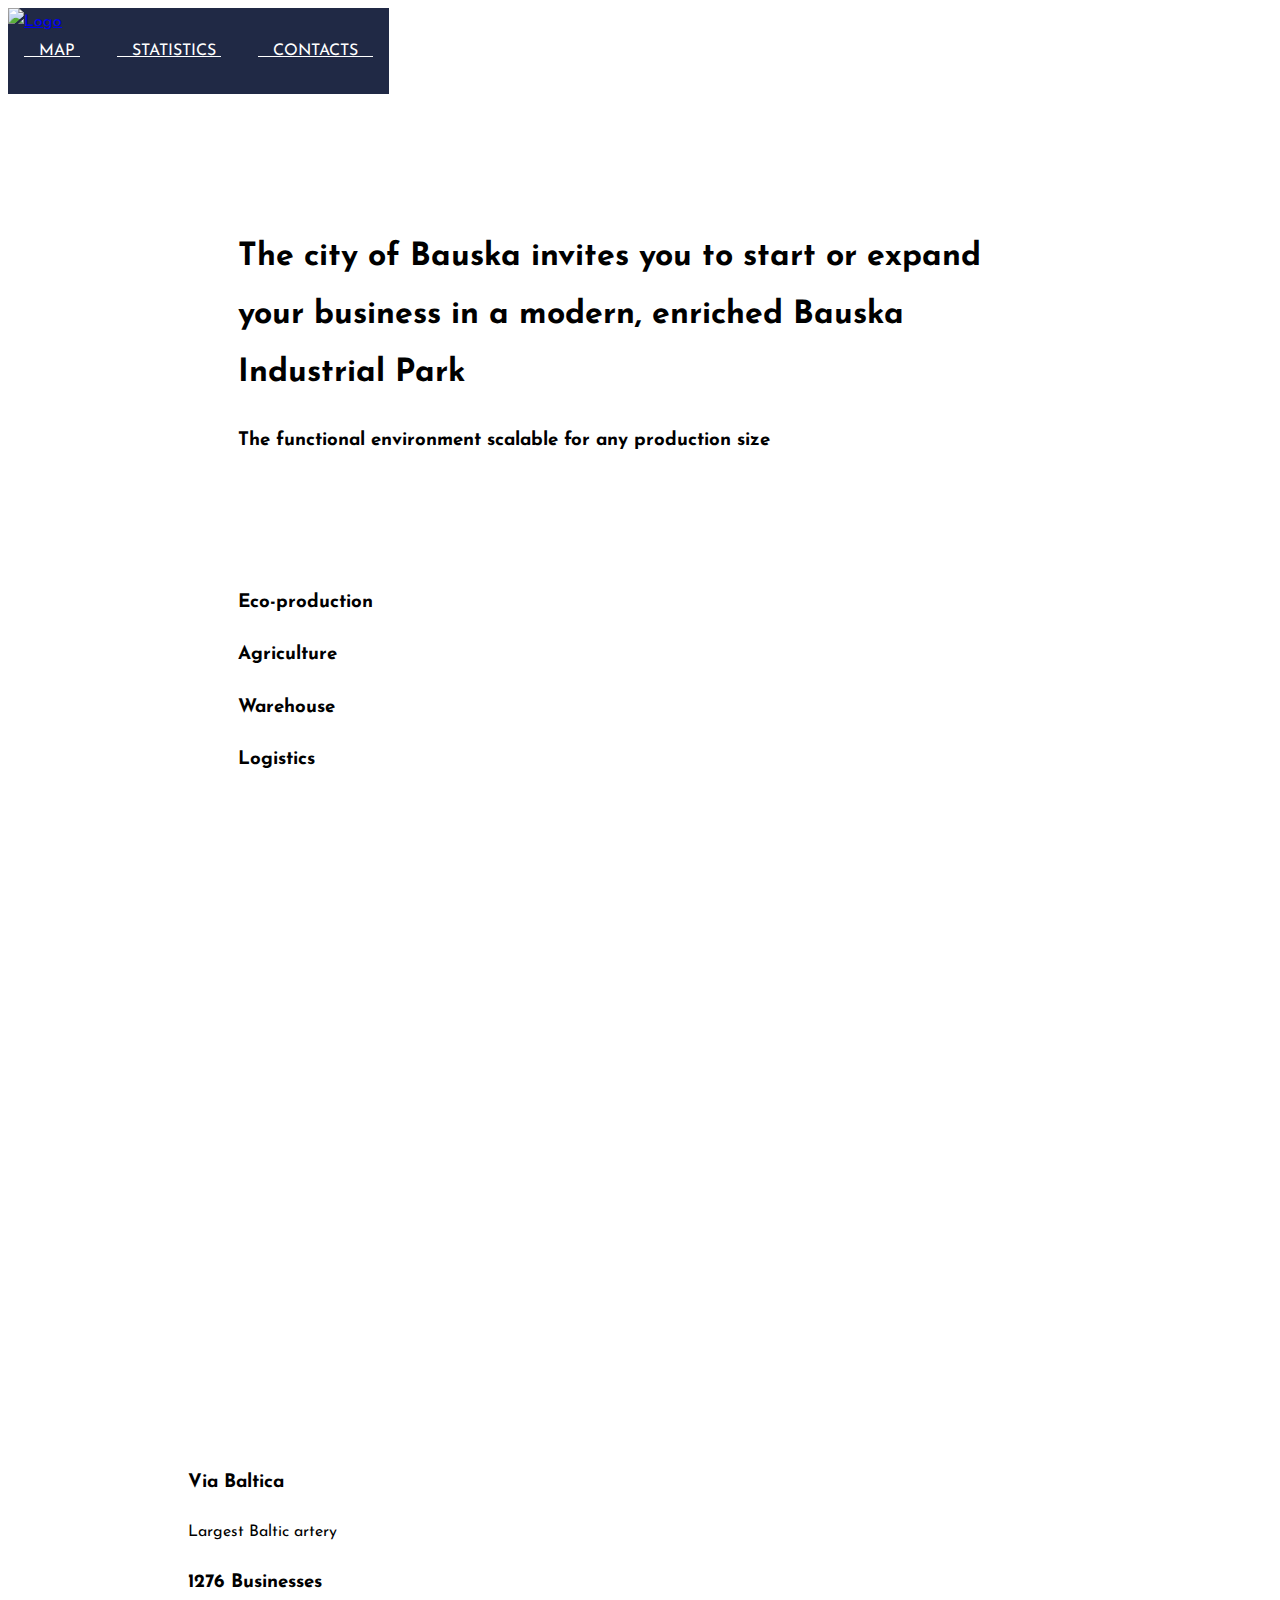
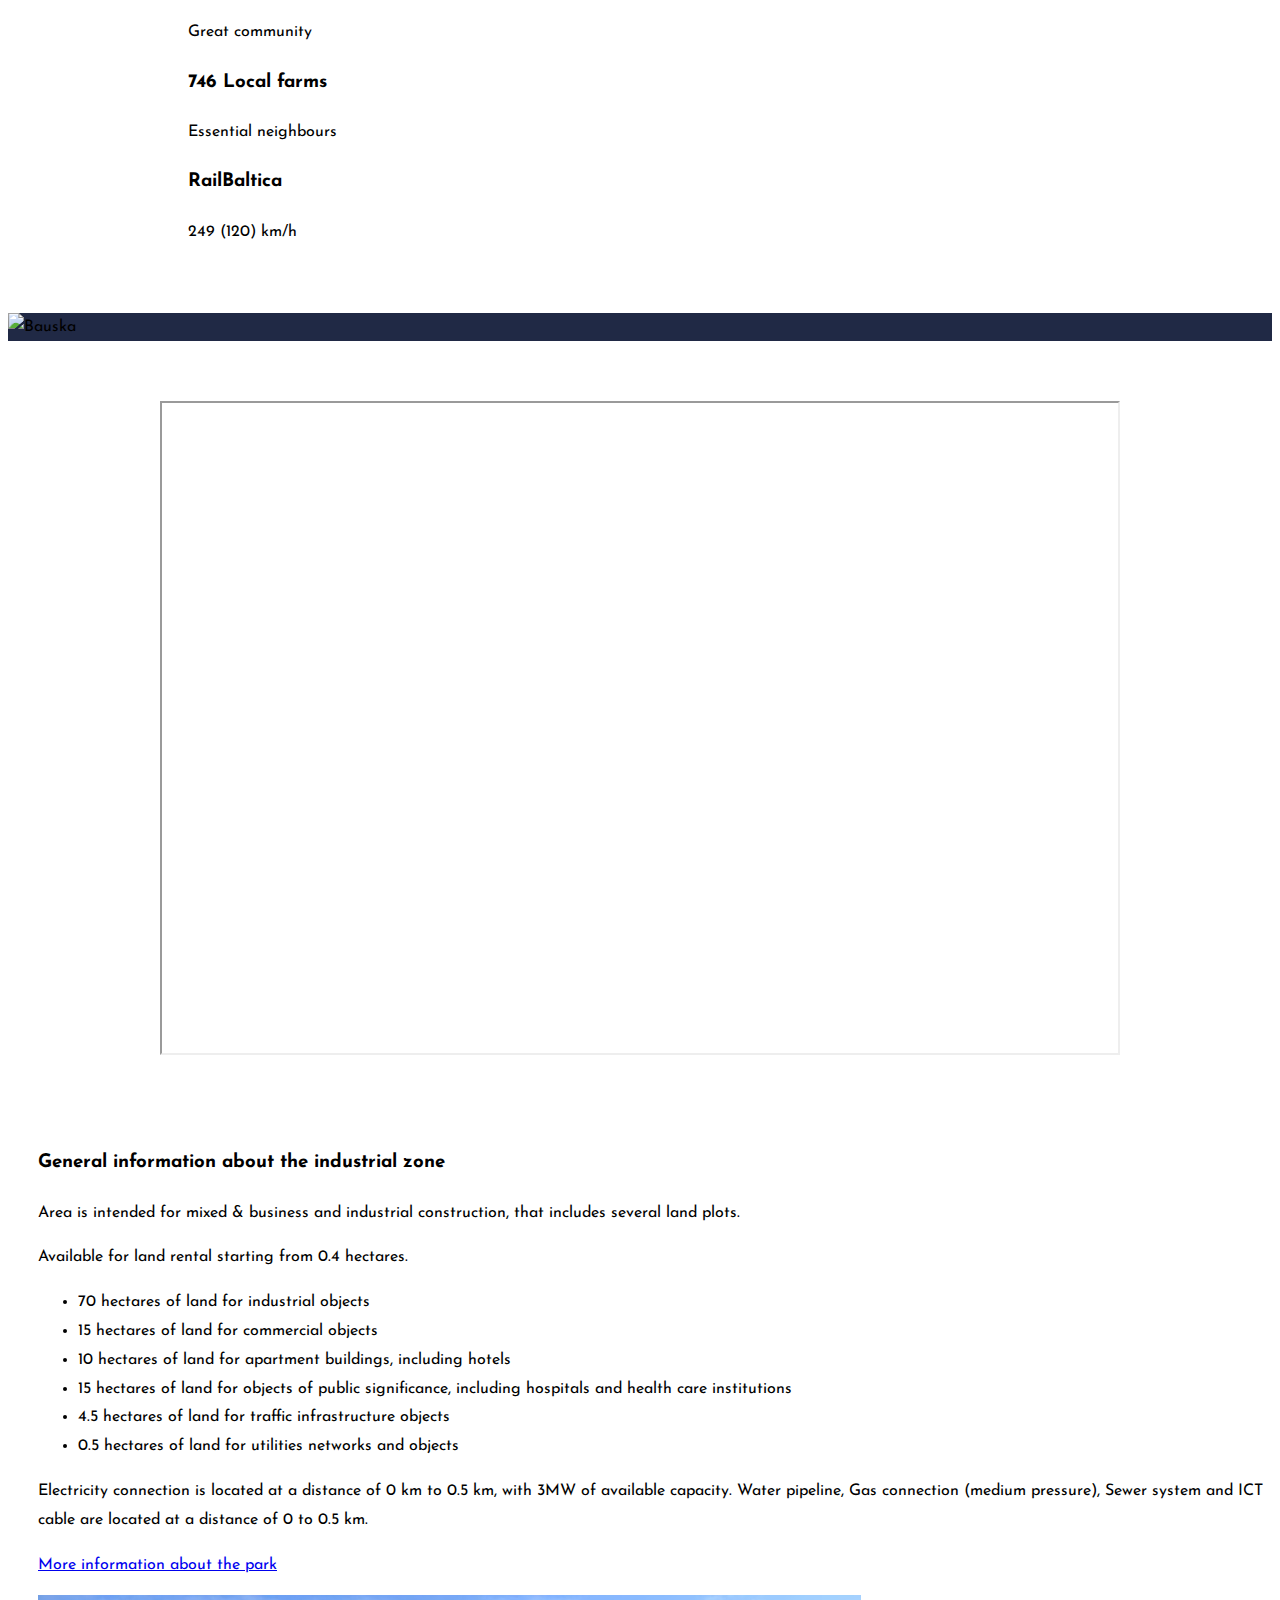
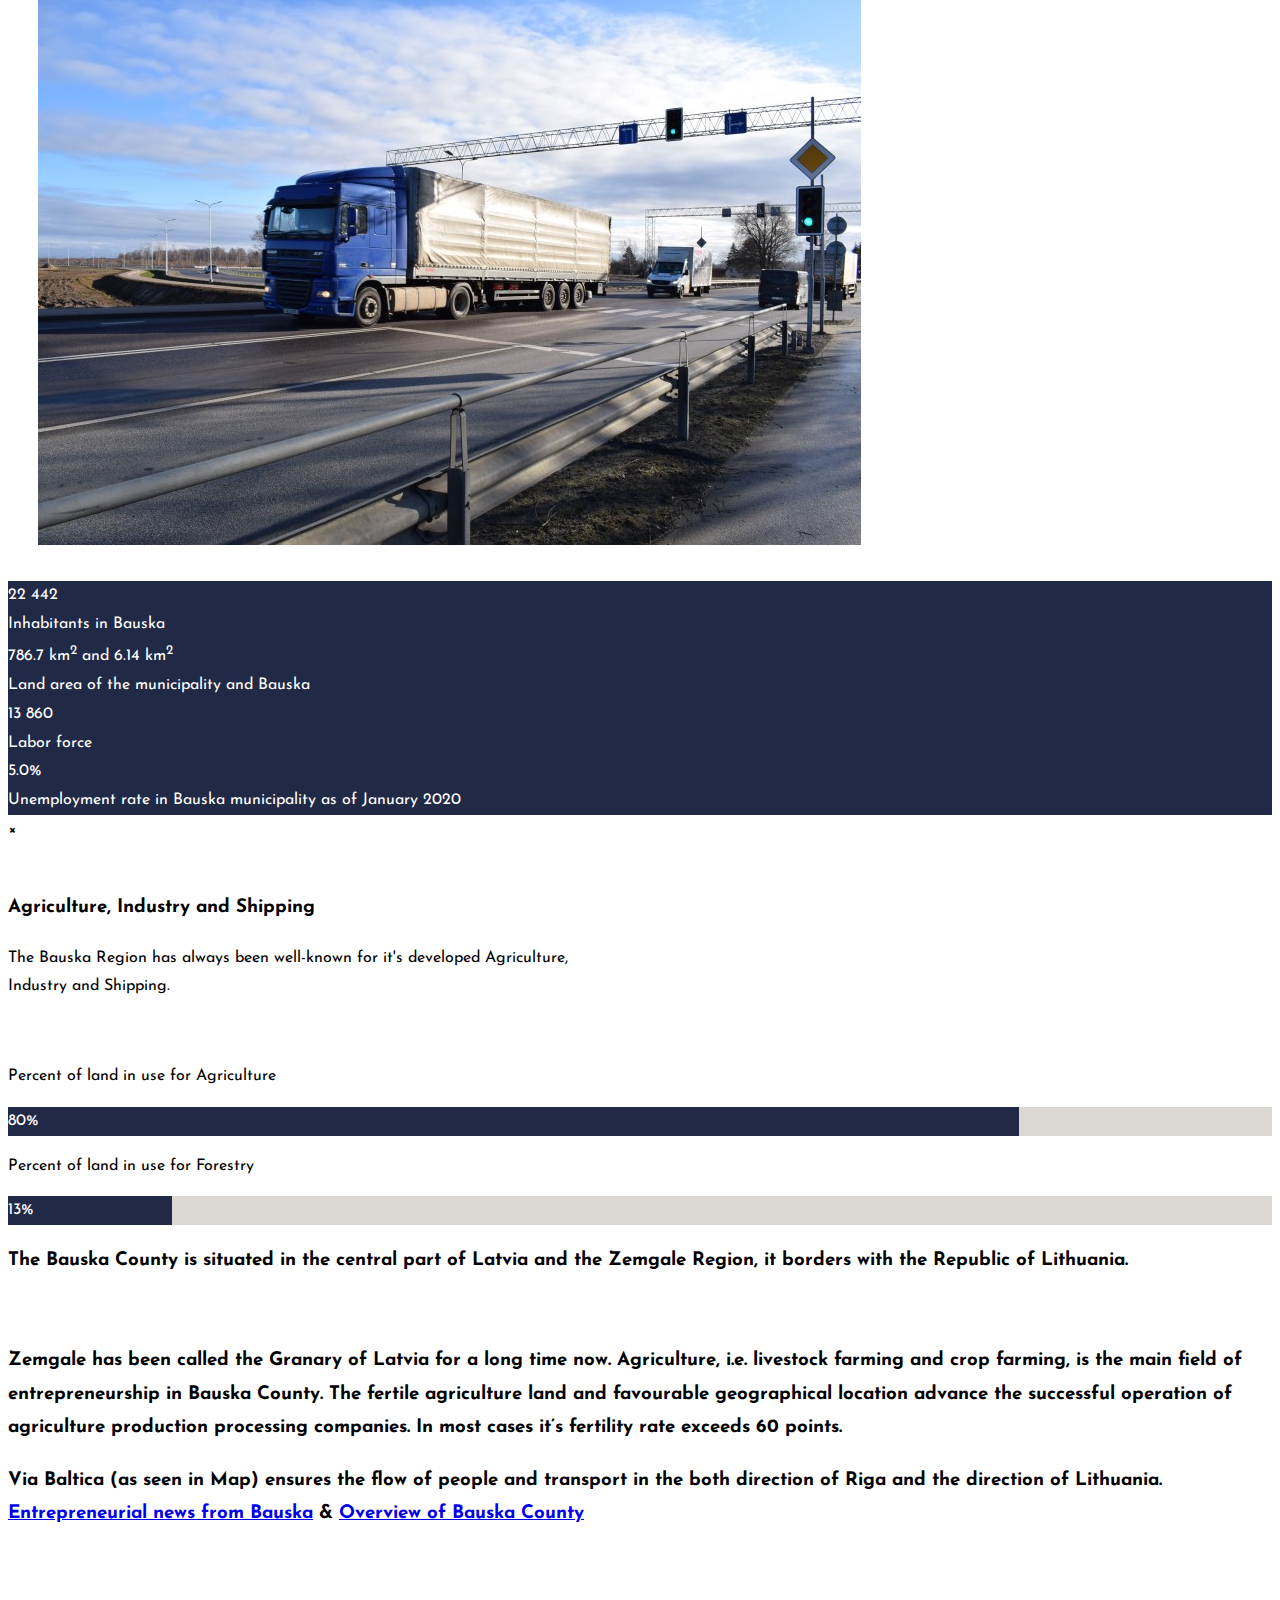
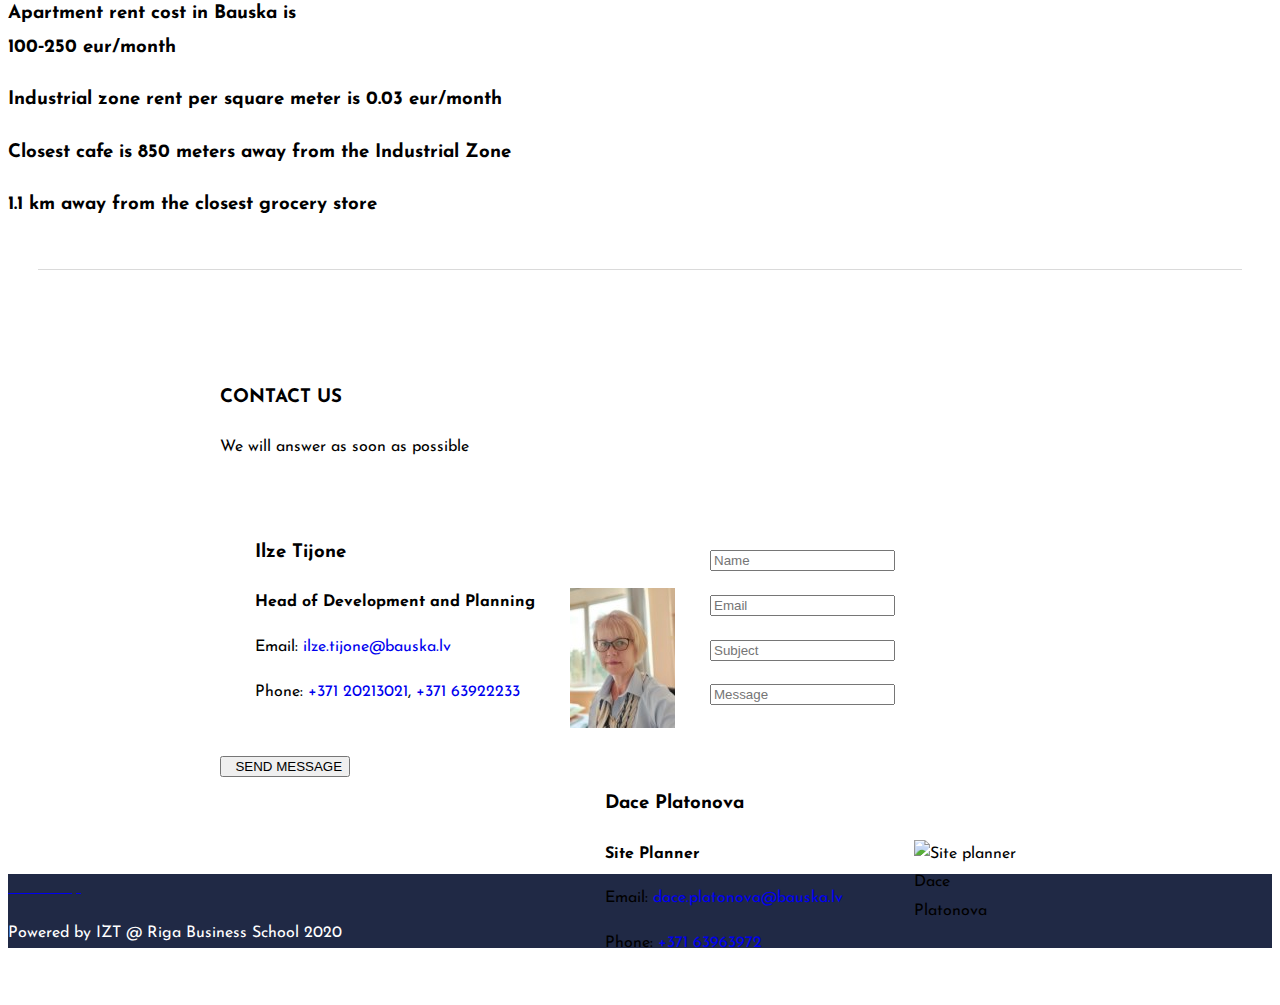
==== commit e5d82fbe: "updated video" ====
--- a/index.html
+++ b/index.html
@@ -166,6 +166,10 @@
 popupAnchor:  [0, -15.2]
 });
 
+// Bauska Municipality border
+L.geoJSON(munBorder, {style:{color: "#336699", opacity: "0.75", fillOpacity:"0.1"}}).bindPopup("<p>Bauska Municipality border (starting July 2021)</p><p>Previous borders of merged municipalities are still marked</p>").addTo(mymap);
+
+// Land plots with their coords
 var polyLidl7 = L.polygon([
 [56.405672, 24.227670],
 [56.405514, 24.227482],
@@ -380,7 +384,7 @@
 
 L.geoJSON(gasLine, {style:{color: "#cccc33"}}).bindPopup("<p>Medium pressure gas pipeline</p>").addTo(mymap);
 L.geoJSON(gasLine2, {style:{color: "#cccc33"}}).bindPopup("<p>Medium pressure gas pipeline</p>").addTo(mymap);
-L.geoJSON(munBorder, {style:{color: "#336699"}}).bindPopup("<p>Bauska Municipality border</p>").addTo(mymap);
+
 L.geoJSON(waterLine, {style:{color: "#33cccc"}}).bindPopup("<p>Water–line</p>").addTo(mymap);
 
 L.geoJSON(rails, {style:{color: "#cc6633"}}).bindPopup("<h2>RailBaltica</h2><p>Rail Baltica is an ongoing railway infrastructure project to link Finland, Estonia, Latvia, Lithuania and Poland with a European standard gauge rail line.</p><p>On the map is shown the track in Latvia. For more info visit railbaltica.org</p><h3>A freight connection to the Industrial Zone is possible (2 km)</h3>").addTo(mymap);
@@ -422,7 +426,7 @@
 </div>
 <center>
 <div style="margin:auto; padding:60px 35px 0px">
-    <iframe width="80%" height="650" src="https://www.youtube.com/embed/fGyLxtvvjZs?modestbranding=1&color=white" allow="accelerometer; autoplay; clipboard-write; encrypted-media; gyroscope; picture-in-picture" allowfullscreen></iframe>
+    <iframe width="80%" height="650" src="https://www.youtube.com/embed/bZIgAp584Zo?modestbranding=1&color=white" allow="accelerometer; autoplay; clipboard-write; encrypted-media; gyroscope; picture-in-picture" allowfullscreen></iframe>
 </div>
 </center>
 <!-- <div class="w3-container" style="padding:0px 0px 60px"></div> -->
@@ -480,7 +484,7 @@
 <div class="w3-container w3-light-grey w3-padding-64">
     <div class="w3-row-padding">
         <div class="w3-col m6">
-            <h3>Agriculture, Industry and Shipping.</h3>
+            <h3>Agriculture, Industry and Shipping</h3>
             <p>The Bauska Region has always been well-known for it's developed Agriculture,<br>
                 Industry and Shipping.
             </p>
@@ -490,11 +494,11 @@
         </div>
         <div class="w3-col m6">
             <p class="w3-wide w3-large"><i class="fa w3-margin-right"></i>Percent of land in use for Agriculture</p>
-            <div style="background-color:#d0cbc5">
+            <div style="background-color:#dbd7d3">
                 <div class="w3-container w3-center w3-large" style="width:80%; background-color:#202945; color:white">80%</div>
             </div>
             <p class="w3-wide w3-large"><i class="fa w3-margin-right"></i>Percent of land in use for Forestry</p>
-            <div style="background-color:#d0cbc5">
+            <div style="background-color:#dbd7d3">
                 <div class="w3-container w3-center w3-large" style="width:13%; background-color:#202945; color:white">13%</div>
             </div>
         </div>
